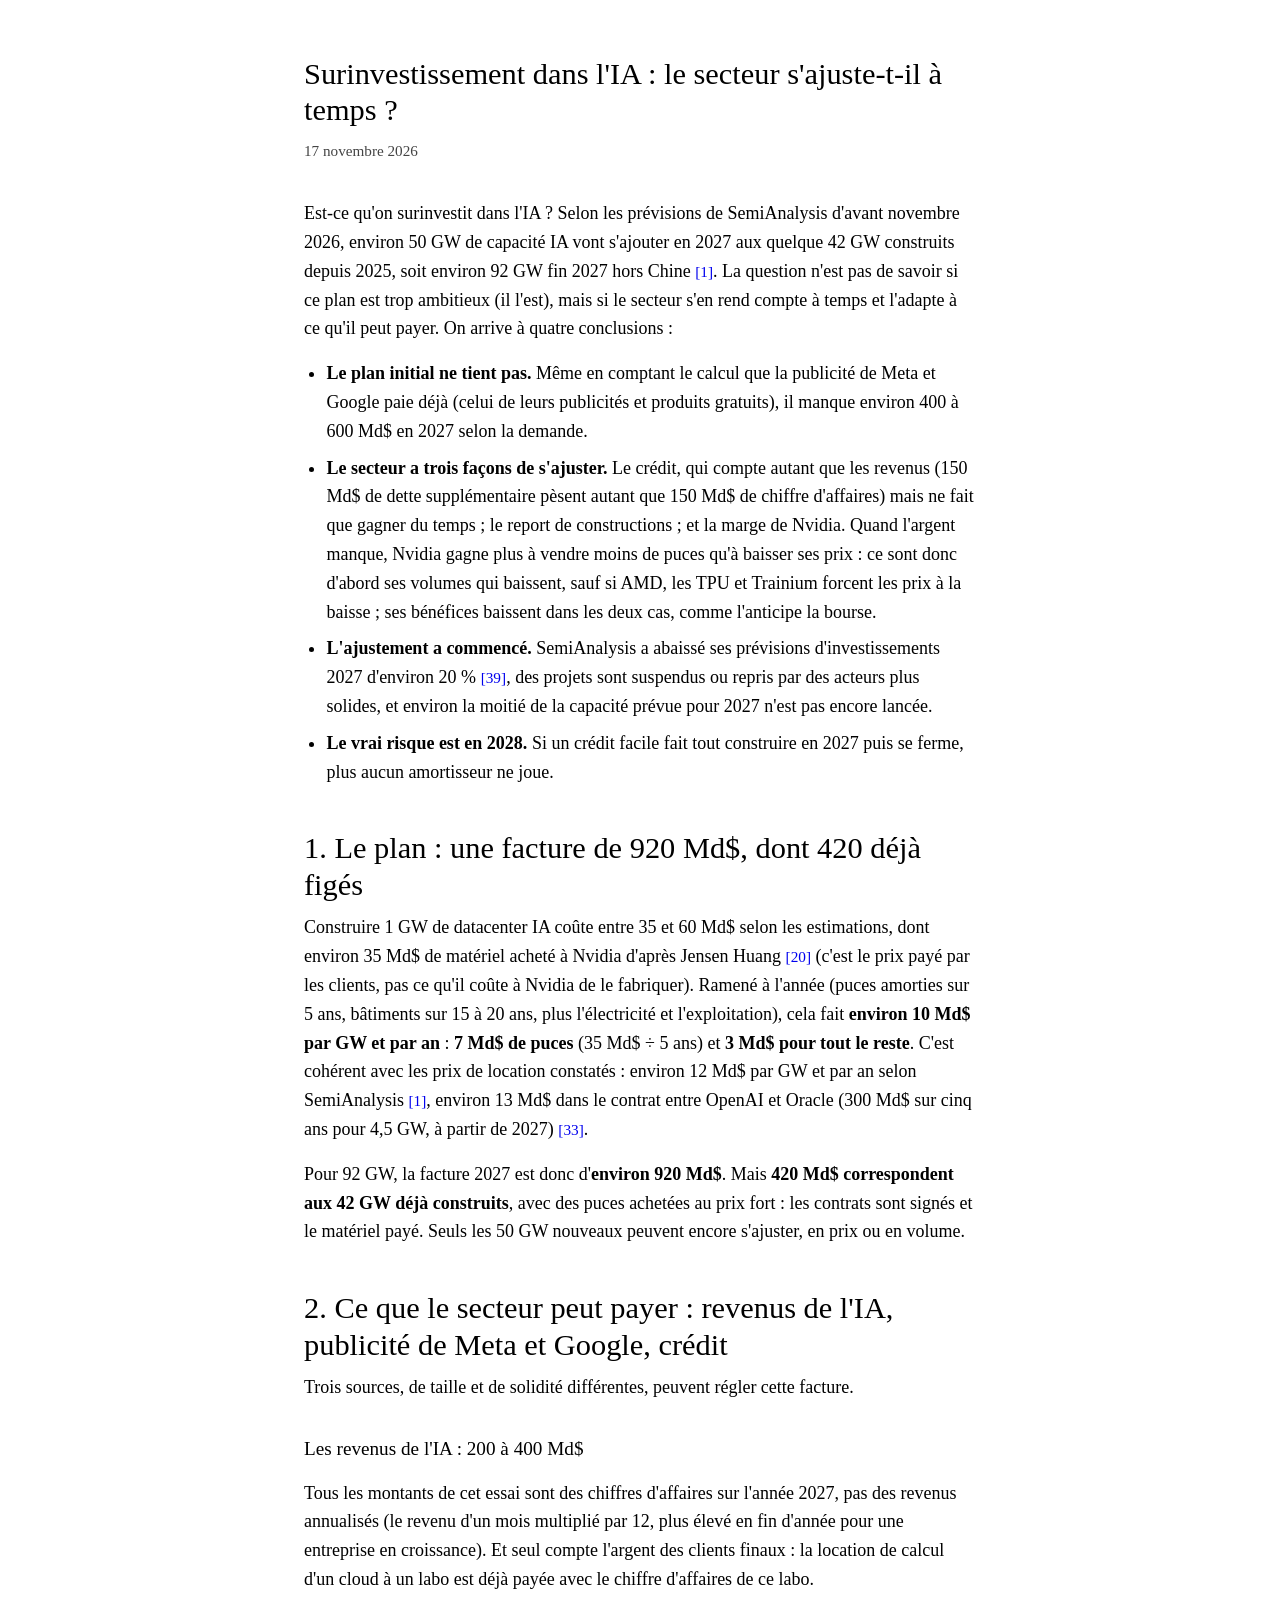
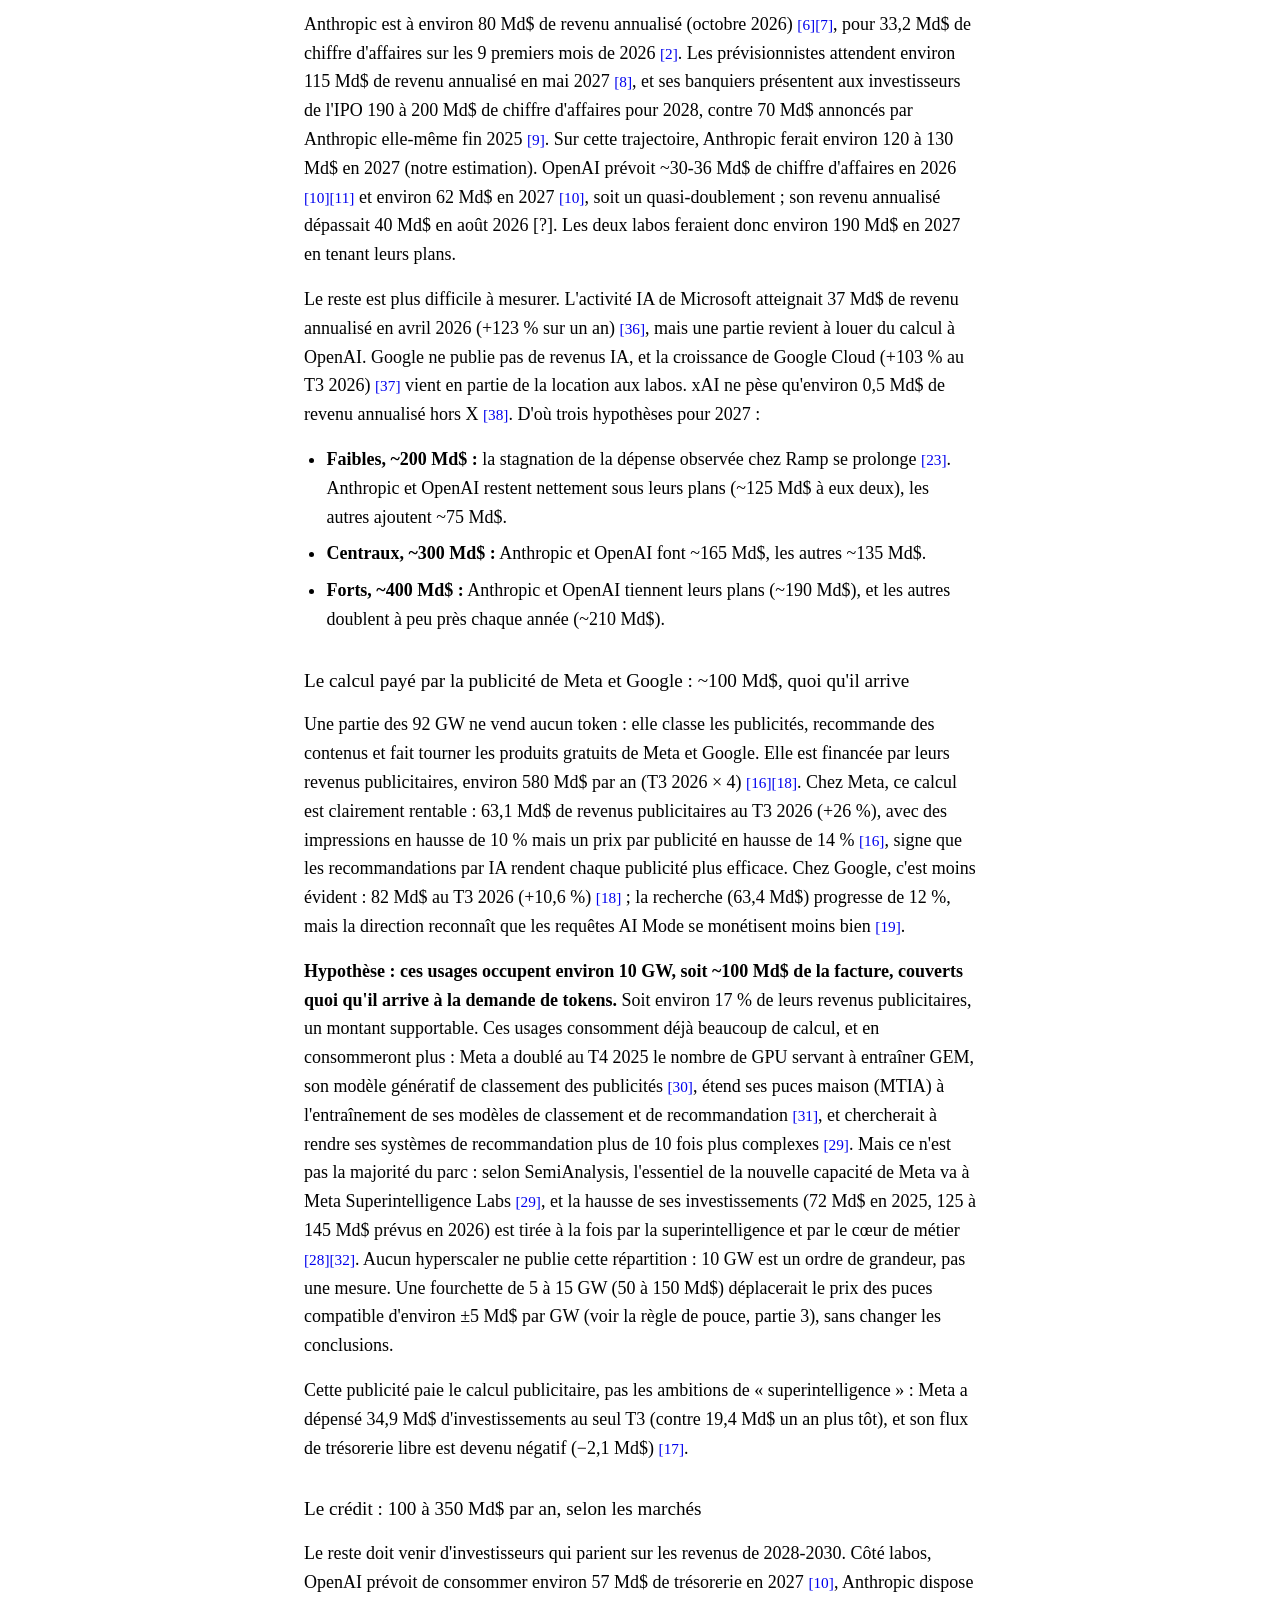
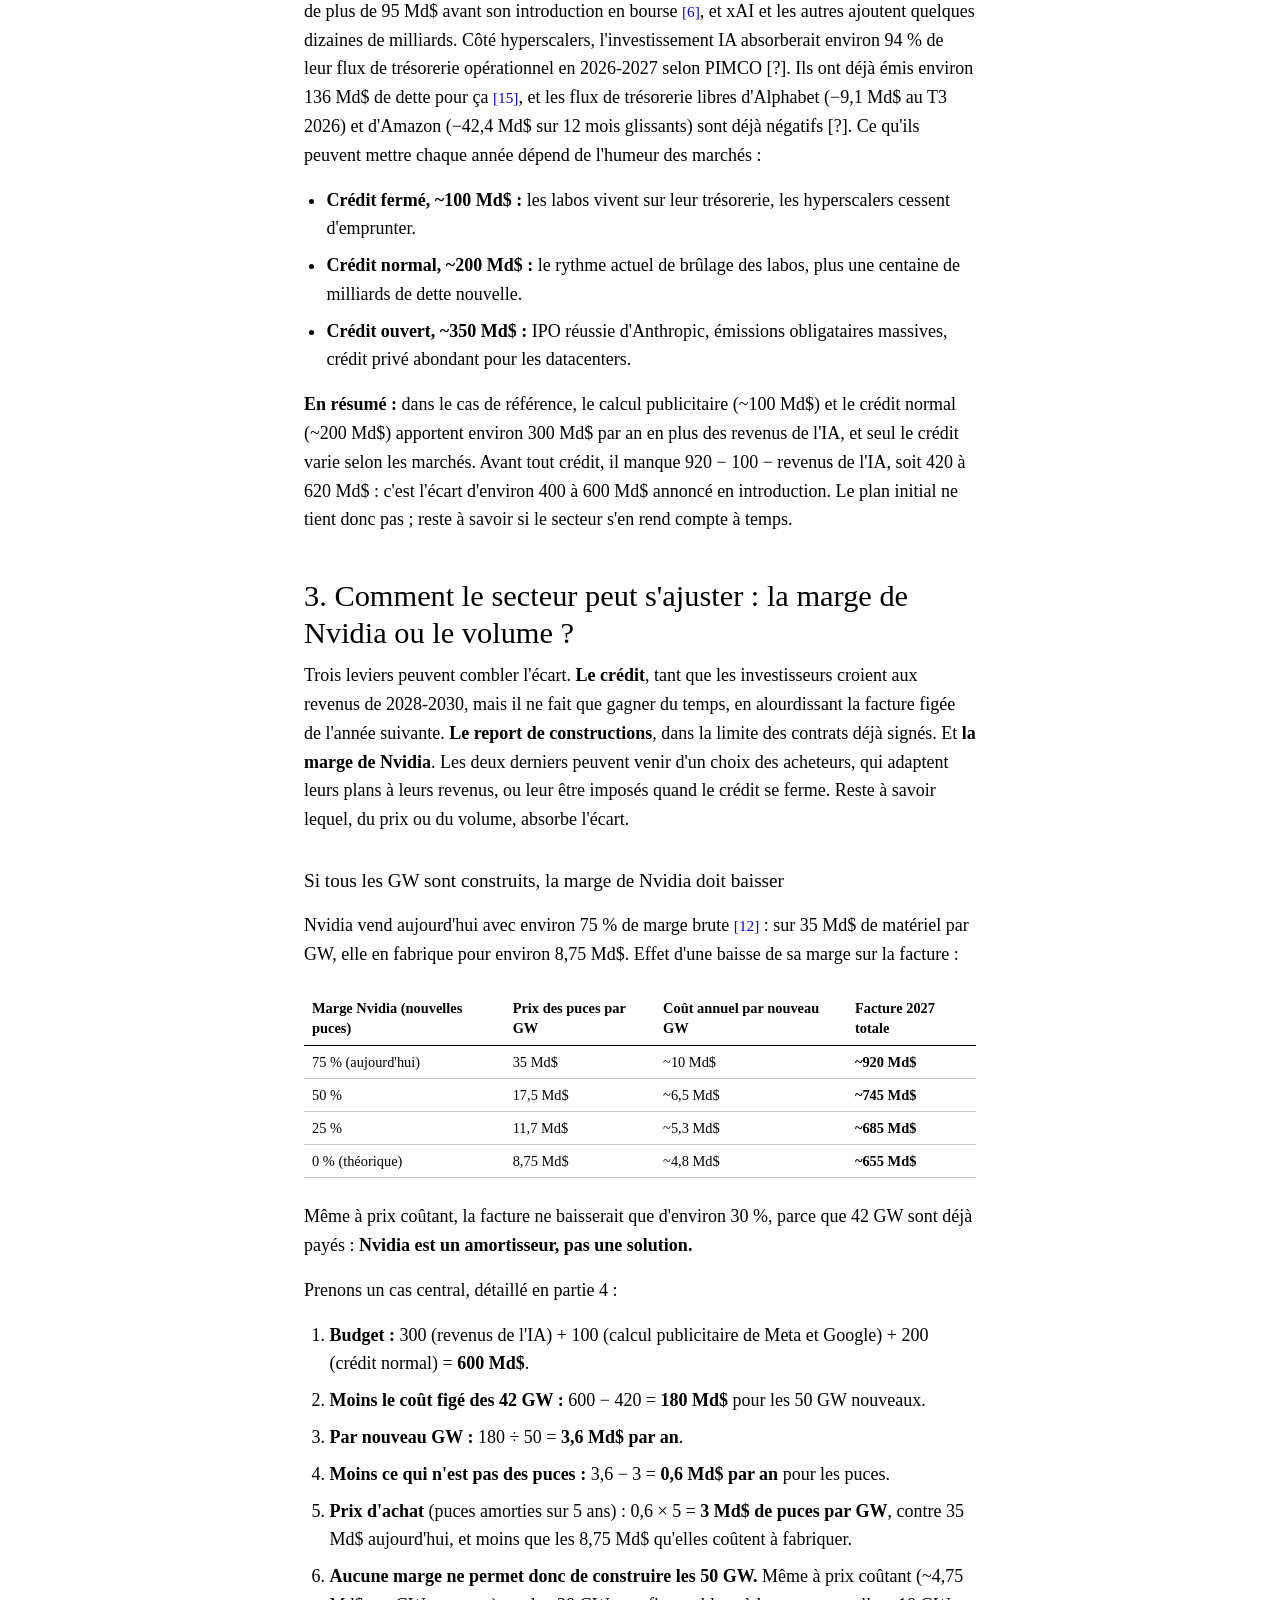
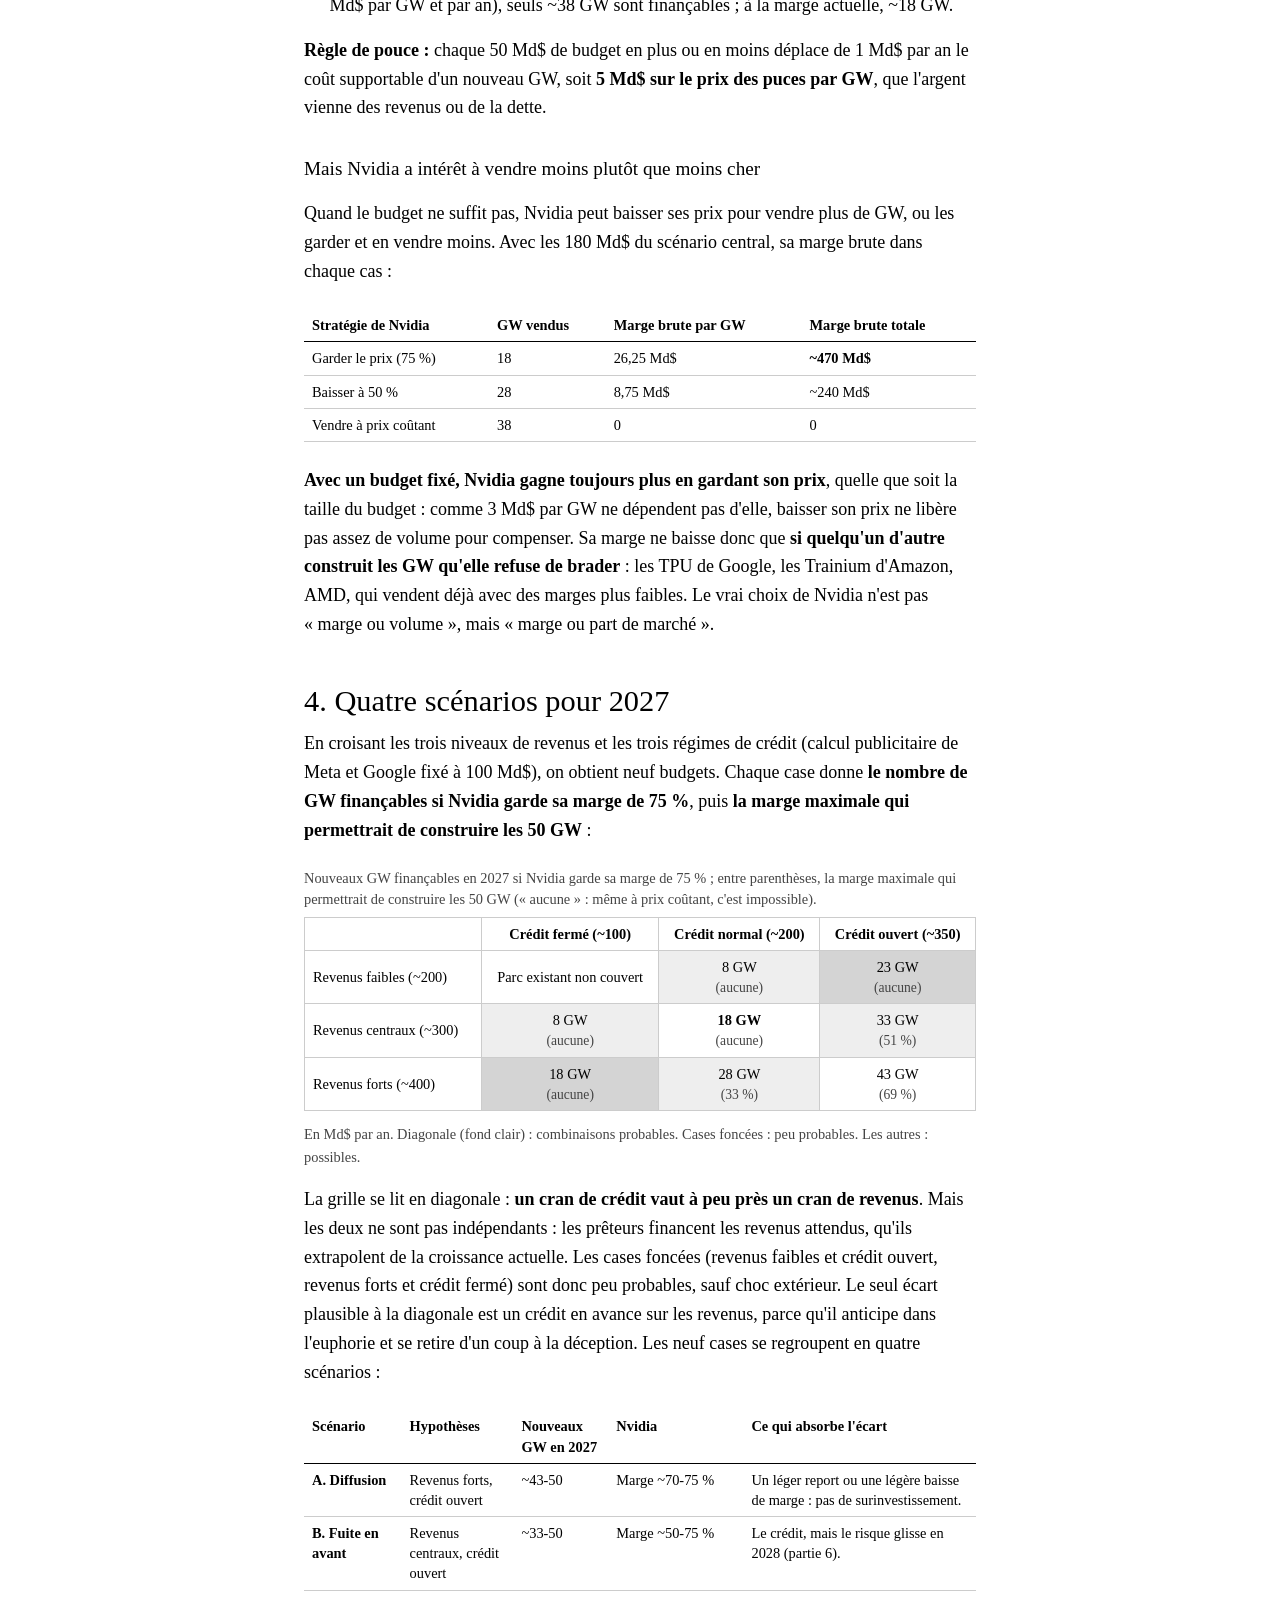
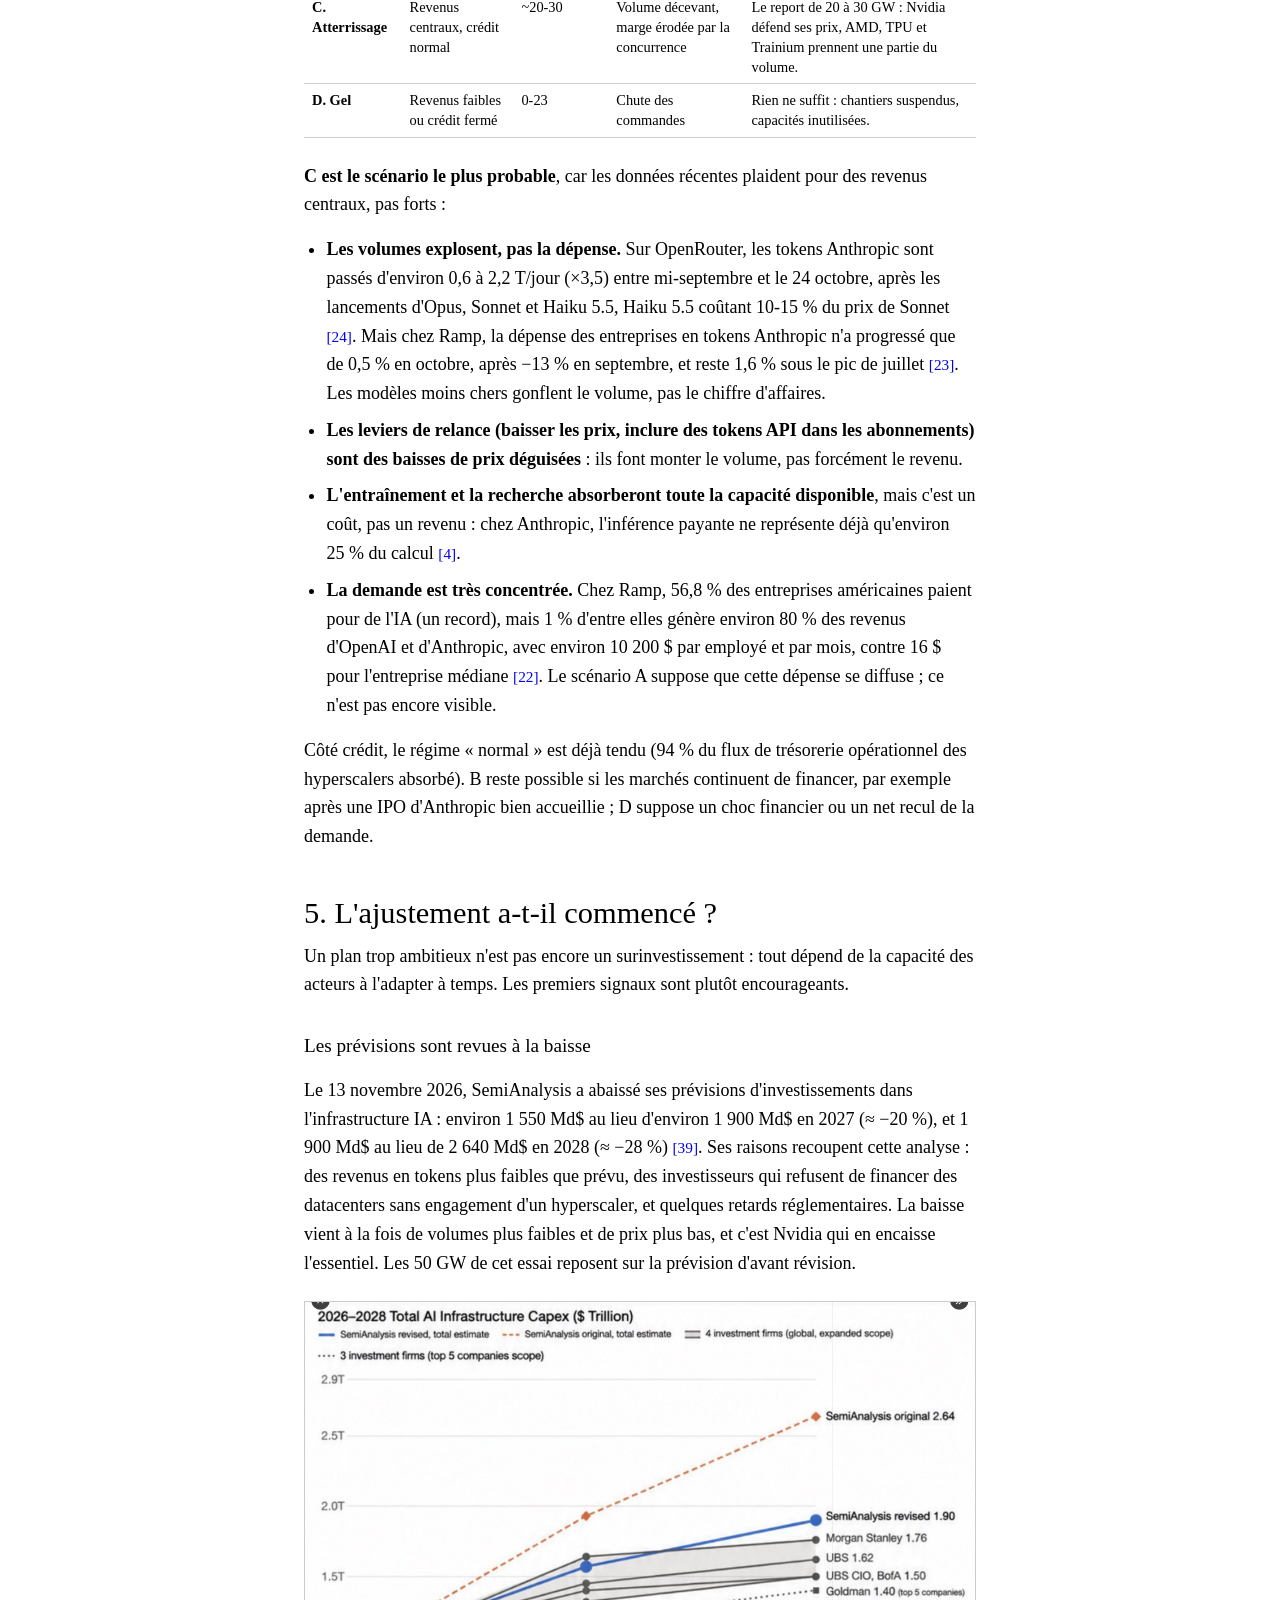
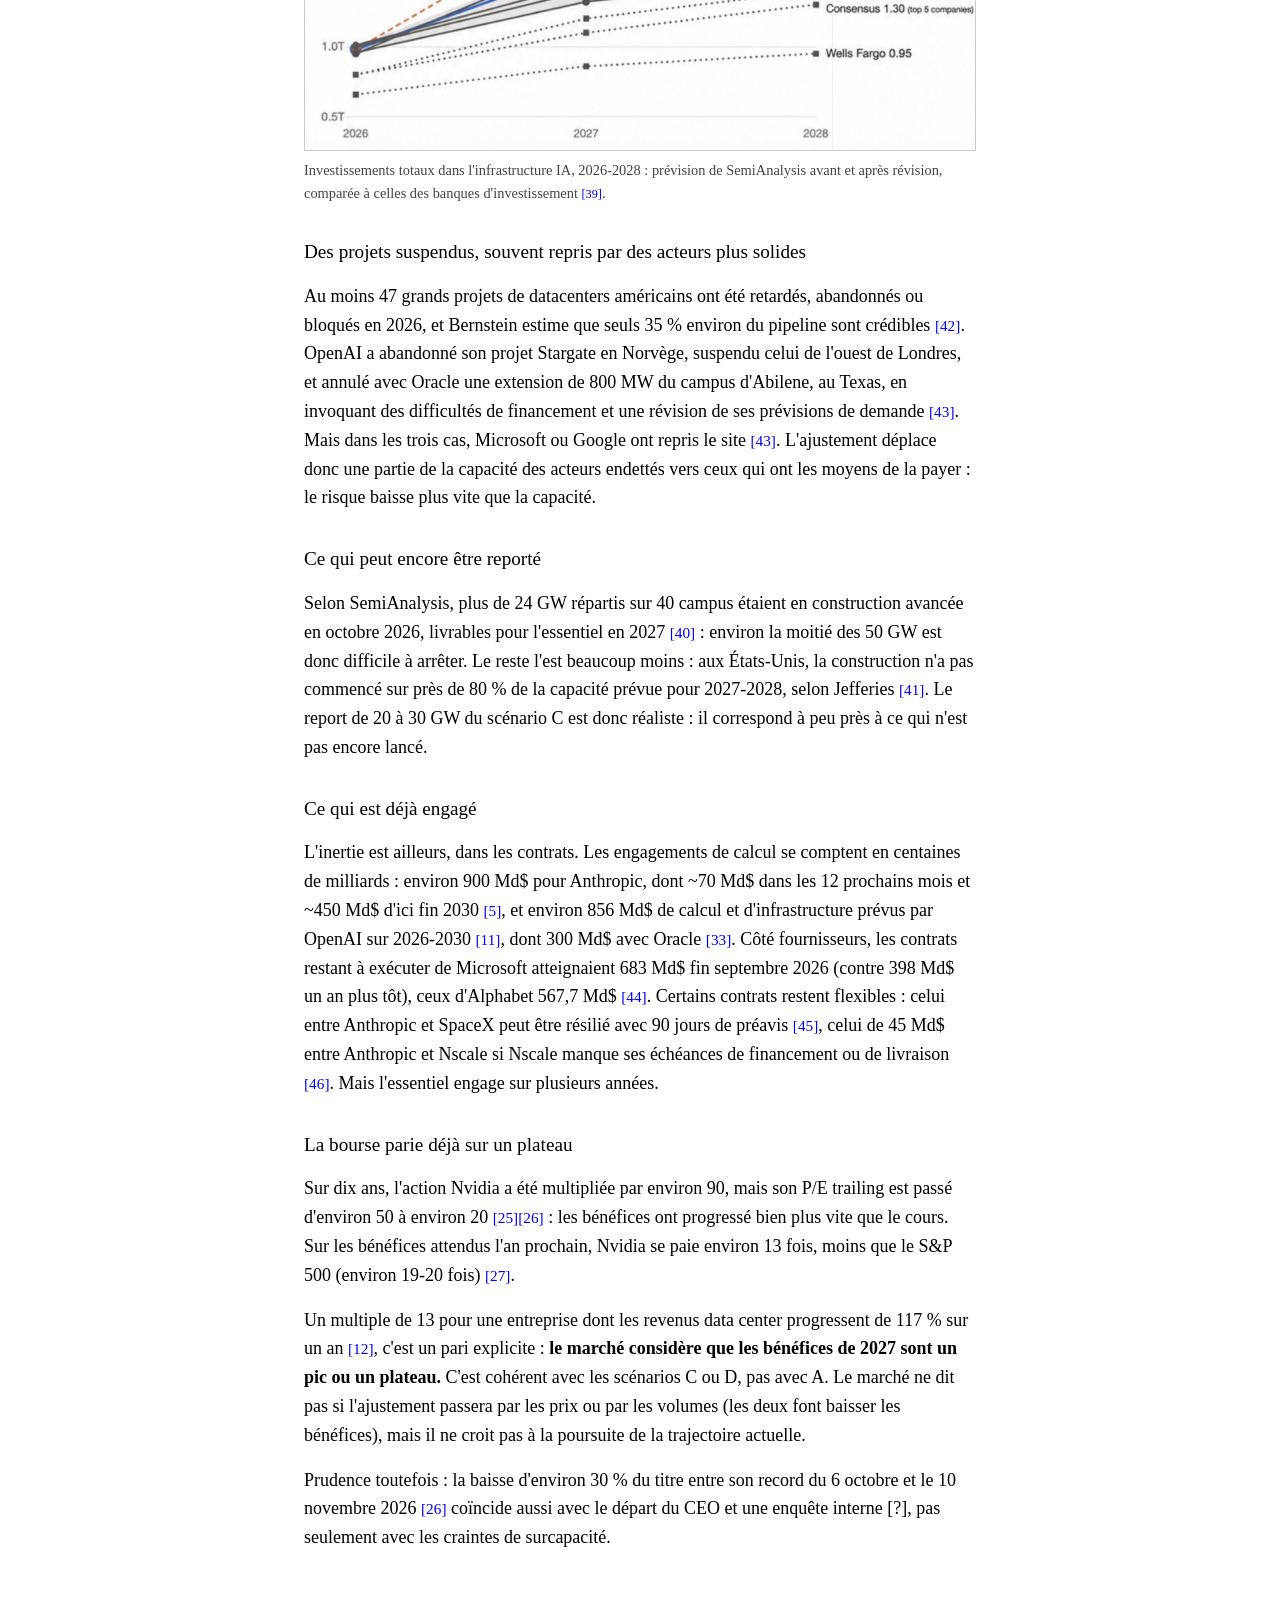
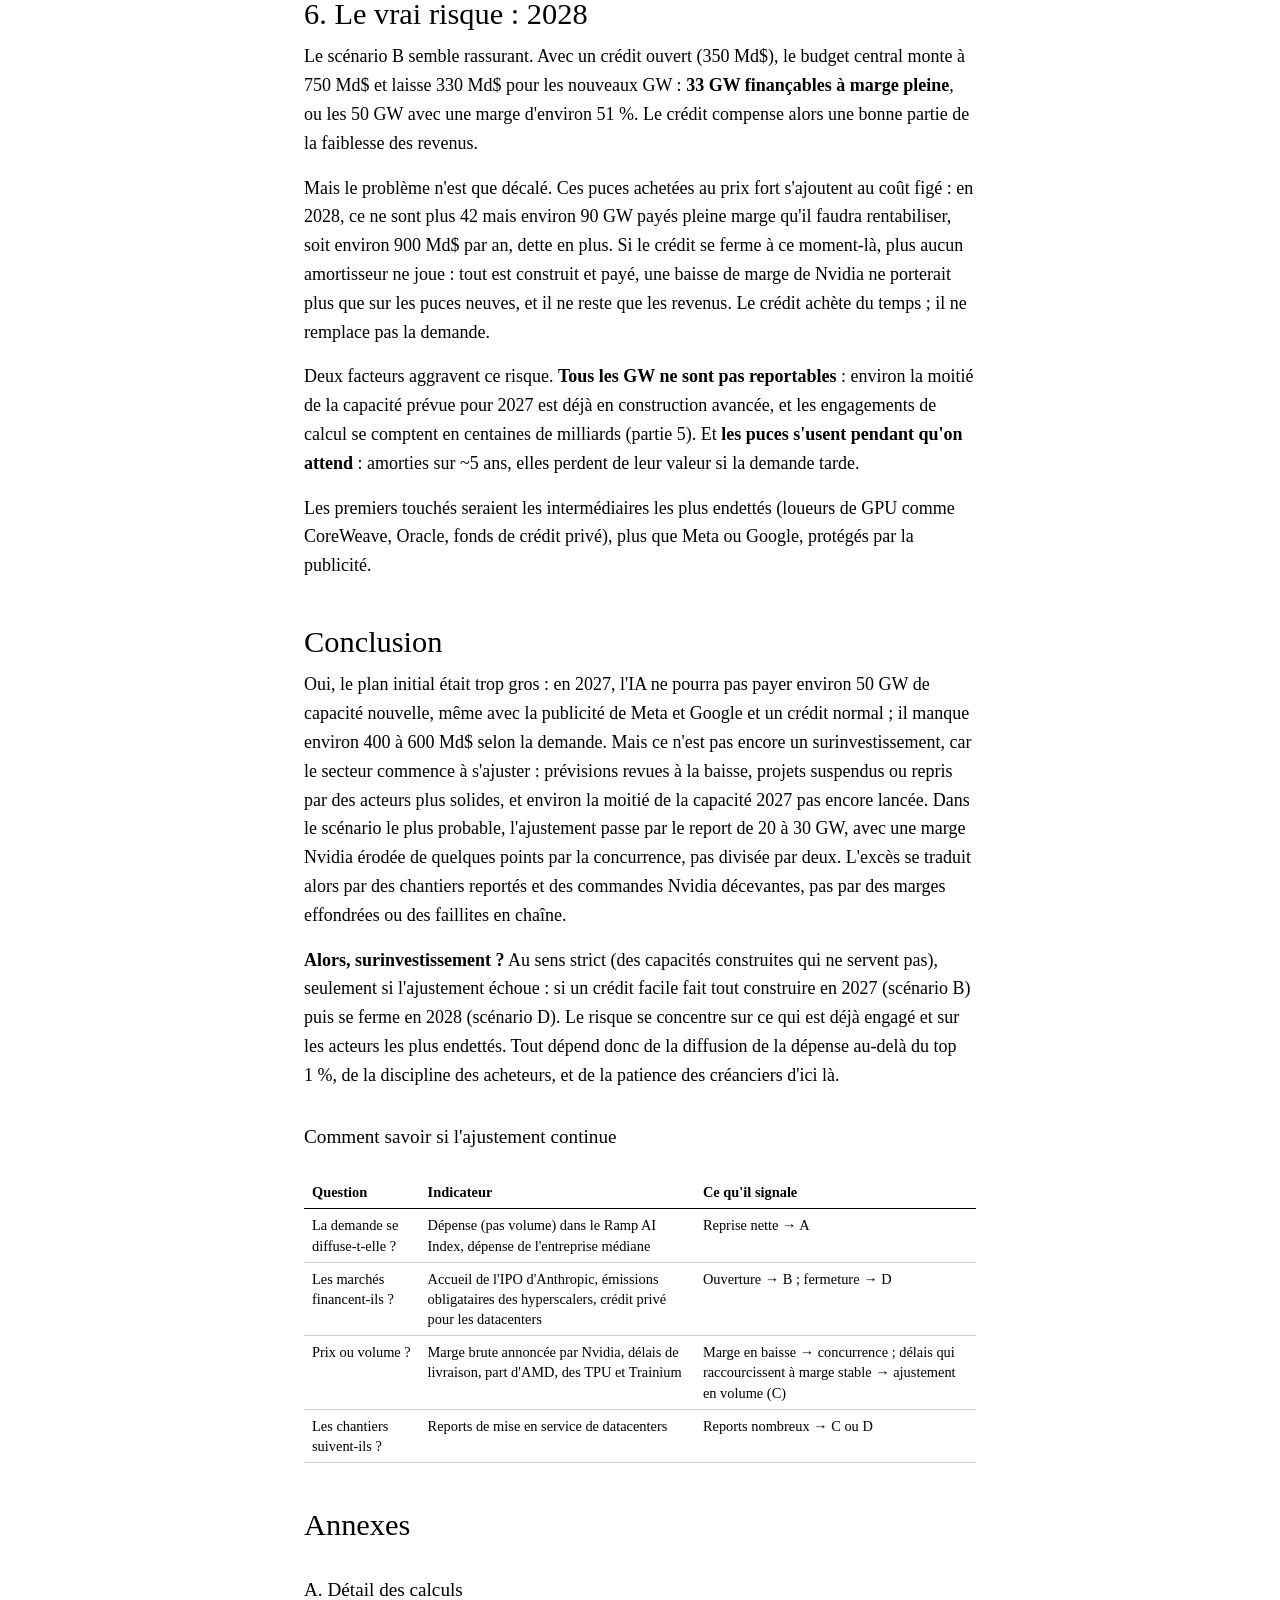
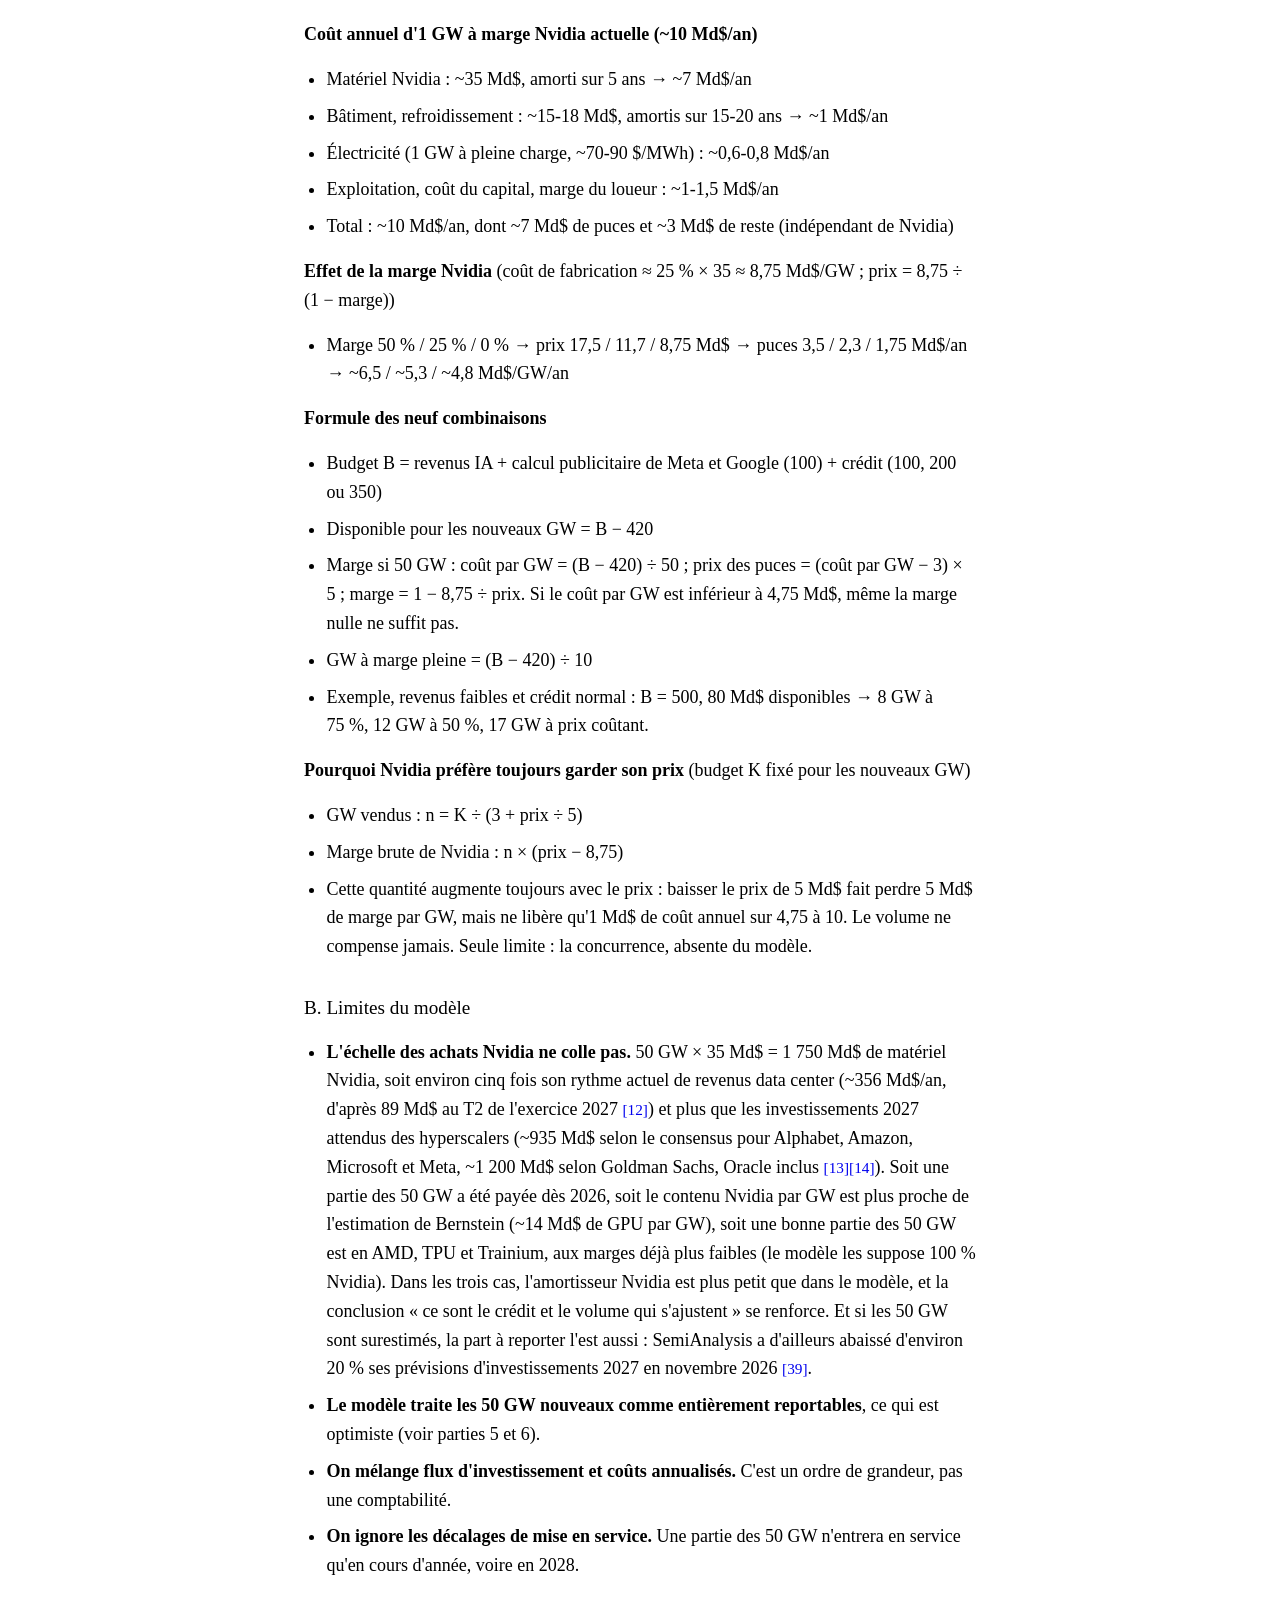
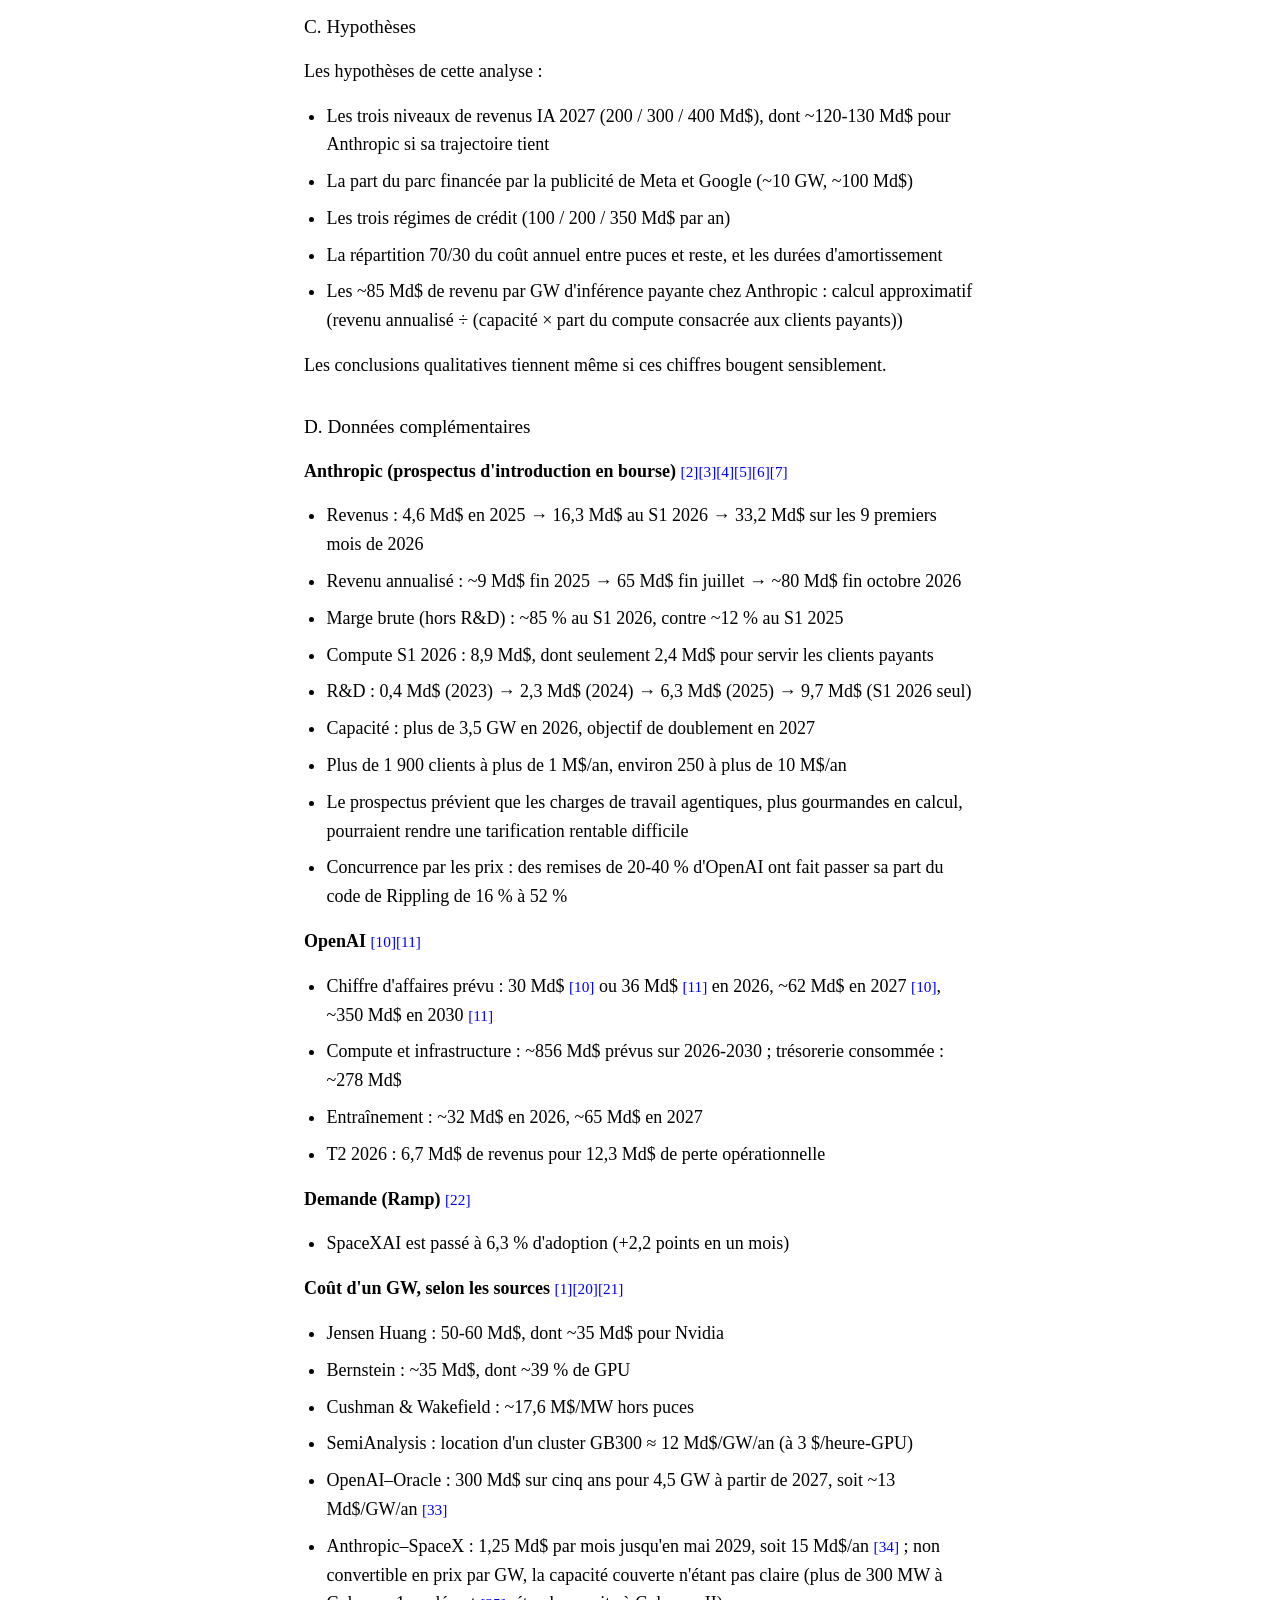
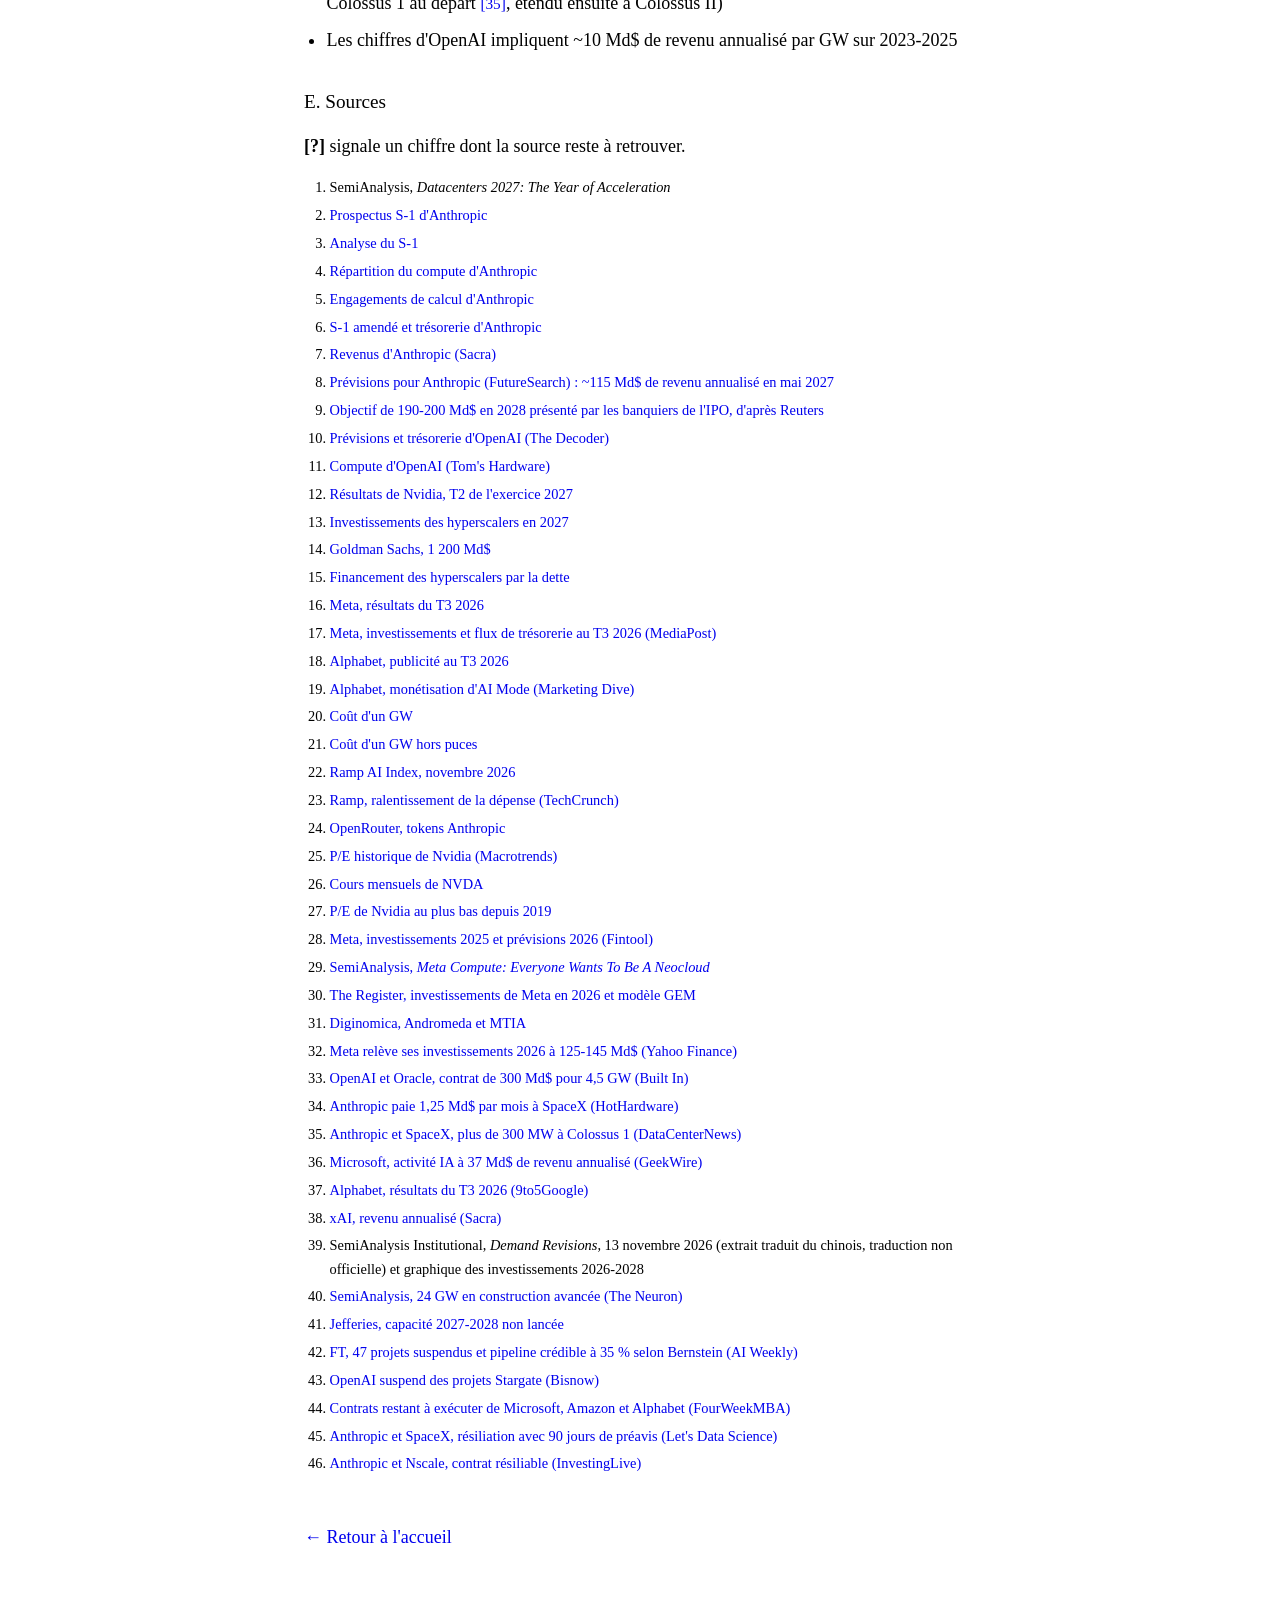
==== posts/surinvestissement-ia.html @ 9a3549fb "Add post: Surinvestissement dans l'IA Co-Authored-By: Claude Opus 5.5 <noreply@anthropic.com> Claude" ====
<!doctype html>
<html lang="fr">
  <head>
    <meta charset="utf-8" />
    <meta name="viewport" content="width=device-width, initial-scale=1" />
    <title>Surinvestissement dans l&#x27;IA : le secteur s&#x27;ajuste-t-il à temps ?</title>
    <link rel="stylesheet" href="surinvestissement-ia.css" />
  </head>
  <body>
    <main>
      <article>
        <header>
          <h1>Surinvestissement dans l&#x27;IA : le secteur s&#x27;ajuste-t-il à temps ?</h1>
          <p class="meta">17 novembre 2026</p>
        </header>
<p>Est-ce qu'on surinvestit dans l'IA ? Selon les prévisions de SemiAnalysis d'avant novembre 2026, environ 50 GW de capacité IA vont s'ajouter en 2027 aux quelque 42 GW construits depuis 2025, soit environ 92 GW fin 2027 hors Chine <a class="ref" href="#ref-1">[1]</a>. La question n'est pas de savoir si ce plan est trop ambitieux (il l'est), mais si le secteur s'en rend compte à temps et l'adapte à ce qu'il peut payer. On arrive à quatre conclusions :</p>
<ul>
<li><strong>Le plan initial ne tient pas.</strong> Même en comptant le calcul que la publicité de Meta et Google paie déjà (celui de leurs publicités et produits gratuits), il manque environ 400 à 600 Md$ en 2027 selon la demande.</li>
<li><strong>Le secteur a trois façons de s'ajuster.</strong> Le crédit, qui compte autant que les revenus (150 Md$ de dette supplémentaire pèsent autant que 150 Md$ de chiffre d'affaires) mais ne fait que gagner du temps ; le report de constructions ; et la marge de Nvidia. Quand l'argent manque, Nvidia gagne plus à vendre moins de puces qu'à baisser ses prix : ce sont donc d'abord ses volumes qui baissent, sauf si AMD, les TPU et Trainium forcent les prix à la baisse ; ses bénéfices baissent dans les deux cas, comme l'anticipe la bourse.</li>
<li><strong>L'ajustement a commencé.</strong> SemiAnalysis a abaissé ses prévisions d'investissements 2027 d'environ 20 % <a class="ref" href="#ref-39">[39]</a>, des projets sont suspendus ou repris par des acteurs plus solides, et environ la moitié de la capacité prévue pour 2027 n'est pas encore lancée.</li>
<li><strong>Le vrai risque est en 2028.</strong> Si un crédit facile fait tout construire en 2027 puis se ferme, plus aucun amortisseur ne joue.</li>
</ul>
<h1>1. Le plan : une facture de 920 Md$, dont 420 déjà figés</h1>
<p>Construire 1 GW de datacenter IA coûte entre 35 et 60 Md$ selon les estimations, dont environ 35 Md$ de matériel acheté à Nvidia d'après Jensen Huang <a class="ref" href="#ref-20">[20]</a> (c'est le prix payé par les clients, pas ce qu'il coûte à Nvidia de le fabriquer). Ramené à l'année (puces amorties sur 5 ans, bâtiments sur 15 à 20 ans, plus l'électricité et l'exploitation), cela fait <strong>environ 10 Md$ par GW et par an</strong> : <strong>7 Md$ de puces</strong> (35 Md$ ÷ 5 ans) et <strong>3 Md$ pour tout le reste</strong>. C'est cohérent avec les prix de location constatés : environ 12 Md$ par GW et par an selon SemiAnalysis <a class="ref" href="#ref-1">[1]</a>, environ 13 Md$ dans le contrat entre OpenAI et Oracle (300 Md$ sur cinq ans pour 4,5 GW, à partir de 2027) <a class="ref" href="#ref-33">[33]</a>.</p>
<p>Pour 92 GW, la facture 2027 est donc d'<strong>environ 920 Md$</strong>. Mais <strong>420 Md$ correspondent aux 42 GW déjà construits</strong>, avec des puces achetées au prix fort : les contrats sont signés et le matériel payé. Seuls les 50 GW nouveaux peuvent encore s'ajuster, en prix ou en volume.</p>
<h1>2. Ce que le secteur peut payer : revenus de l'IA, publicité de Meta et Google, crédit</h1>
<p>Trois sources, de taille et de solidité différentes, peuvent régler cette facture.</p>
<h2>Les revenus de l'IA : 200 à 400 Md$</h2>
<p>Tous les montants de cet essai sont des chiffres d'affaires sur l'année 2027, pas des revenus annualisés (le revenu d'un mois multiplié par 12, plus élevé en fin d'année pour une entreprise en croissance). Et seul compte l'argent des clients finaux : la location de calcul d'un cloud à un labo est déjà payée avec le chiffre d'affaires de ce labo.</p>
<p>Anthropic est à environ 80 Md$ de revenu annualisé (octobre 2026) <a class="ref" href="#ref-6">[6]</a><a class="ref" href="#ref-7">[7]</a>, pour 33,2 Md$ de chiffre d'affaires sur les 9 premiers mois de 2026 <a class="ref" href="#ref-2">[2]</a>. Les prévisionnistes attendent environ 115 Md$ de revenu annualisé en mai 2027 <a class="ref" href="#ref-8">[8]</a>, et ses banquiers présentent aux investisseurs de l'IPO 190 à 200 Md$ de chiffre d'affaires pour 2028, contre 70 Md$ annoncés par Anthropic elle-même fin 2025 <a class="ref" href="#ref-9">[9]</a>. Sur cette trajectoire, Anthropic ferait environ 120 à 130 Md$ en 2027 (notre estimation). OpenAI prévoit ~30-36 Md$ de chiffre d'affaires en 2026 <a class="ref" href="#ref-10">[10]</a><a class="ref" href="#ref-11">[11]</a> et environ 62 Md$ en 2027 <a class="ref" href="#ref-10">[10]</a>, soit un quasi-doublement ; son revenu annualisé dépassait 40 Md$ en août 2026 [?]. Les deux labos feraient donc environ 190 Md$ en 2027 en tenant leurs plans.</p>
<p>Le reste est plus difficile à mesurer. L'activité IA de Microsoft atteignait 37 Md$ de revenu annualisé en avril 2026 (+123 % sur un an) <a class="ref" href="#ref-36">[36]</a>, mais une partie revient à louer du calcul à OpenAI. Google ne publie pas de revenus IA, et la croissance de Google Cloud (+103 % au T3 2026) <a class="ref" href="#ref-37">[37]</a> vient en partie de la location aux labos. xAI ne pèse qu'environ 0,5 Md$ de revenu annualisé hors X <a class="ref" href="#ref-38">[38]</a>. D'où trois hypothèses pour 2027 :</p>
<ul>
<li><strong>Faibles, ~200 Md$ :</strong> la stagnation de la dépense observée chez Ramp se prolonge <a class="ref" href="#ref-23">[23]</a>. Anthropic et OpenAI restent nettement sous leurs plans (~125 Md$ à eux deux), les autres ajoutent ~75 Md$.</li>
<li><strong>Centraux, ~300 Md$ :</strong> Anthropic et OpenAI font ~165 Md$, les autres ~135 Md$.</li>
<li><strong>Forts, ~400 Md$ :</strong> Anthropic et OpenAI tiennent leurs plans (~190 Md$), et les autres doublent à peu près chaque année (~210 Md$).</li>
</ul>
<h2>Le calcul payé par la publicité de Meta et Google : ~100 Md$, quoi qu'il arrive</h2>
<p>Une partie des 92 GW ne vend aucun token : elle classe les publicités, recommande des contenus et fait tourner les produits gratuits de Meta et Google. Elle est financée par leurs revenus publicitaires, environ 580 Md$ par an (T3 2026 × 4) <a class="ref" href="#ref-16">[16]</a><a class="ref" href="#ref-18">[18]</a>. Chez Meta, ce calcul est clairement rentable : 63,1 Md$ de revenus publicitaires au T3 2026 (+26 %), avec des impressions en hausse de 10 % mais un prix par publicité en hausse de 14 % <a class="ref" href="#ref-16">[16]</a>, signe que les recommandations par IA rendent chaque publicité plus efficace. Chez Google, c'est moins évident : 82 Md$ au T3 2026 (+10,6 %) <a class="ref" href="#ref-18">[18]</a> ; la recherche (63,4 Md$) progresse de 12 %, mais la direction reconnaît que les requêtes AI Mode se monétisent moins bien <a class="ref" href="#ref-19">[19]</a>.</p>
<p><strong>Hypothèse : ces usages occupent environ 10 GW, soit ~100 Md$ de la facture, couverts quoi qu'il arrive à la demande de tokens.</strong> Soit environ 17 % de leurs revenus publicitaires, un montant supportable. Ces usages consomment déjà beaucoup de calcul, et en consommeront plus : Meta a doublé au T4 2025 le nombre de GPU servant à entraîner GEM, son modèle génératif de classement des publicités <a class="ref" href="#ref-30">[30]</a>, étend ses puces maison (MTIA) à l'entraînement de ses modèles de classement et de recommandation <a class="ref" href="#ref-31">[31]</a>, et chercherait à rendre ses systèmes de recommandation plus de 10 fois plus complexes <a class="ref" href="#ref-29">[29]</a>. Mais ce n'est pas la majorité du parc : selon SemiAnalysis, l'essentiel de la nouvelle capacité de Meta va à Meta Superintelligence Labs <a class="ref" href="#ref-29">[29]</a>, et la hausse de ses investissements (72 Md$ en 2025, 125 à 145 Md$ prévus en 2026) est tirée à la fois par la superintelligence et par le cœur de métier <a class="ref" href="#ref-28">[28]</a><a class="ref" href="#ref-32">[32]</a>. Aucun hyperscaler ne publie cette répartition : 10 GW est un ordre de grandeur, pas une mesure. Une fourchette de 5 à 15 GW (50 à 150 Md$) déplacerait le prix des puces compatible d'environ ±5 Md$ par GW (voir la règle de pouce, partie 3), sans changer les conclusions.</p>
<p>Cette publicité paie le calcul publicitaire, pas les ambitions de « superintelligence » : Meta a dépensé 34,9 Md$ d'investissements au seul T3 (contre 19,4 Md$ un an plus tôt), et son flux de trésorerie libre est devenu négatif (−2,1 Md$) <a class="ref" href="#ref-17">[17]</a>.</p>
<h2>Le crédit : 100 à 350 Md$ par an, selon les marchés</h2>
<p>Le reste doit venir d'investisseurs qui parient sur les revenus de 2028-2030. Côté labos, OpenAI prévoit de consommer environ 57 Md$ de trésorerie en 2027 <a class="ref" href="#ref-10">[10]</a>, Anthropic dispose de plus de 95 Md$ avant son introduction en bourse <a class="ref" href="#ref-6">[6]</a>, et xAI et les autres ajoutent quelques dizaines de milliards. Côté hyperscalers, l'investissement IA absorberait environ 94 % de leur flux de trésorerie opérationnel en 2026-2027 selon PIMCO [?]. Ils ont déjà émis environ 136 Md$ de dette pour ça <a class="ref" href="#ref-15">[15]</a>, et les flux de trésorerie libres d'Alphabet (−9,1 Md$ au T3 2026) et d'Amazon (−42,4 Md$ sur 12 mois glissants) sont déjà négatifs [?]. Ce qu'ils peuvent mettre chaque année dépend de l'humeur des marchés :</p>
<ul>
<li><strong>Crédit fermé, ~100 Md$ :</strong> les labos vivent sur leur trésorerie, les hyperscalers cessent d'emprunter.</li>
<li><strong>Crédit normal, ~200 Md$ :</strong> le rythme actuel de brûlage des labos, plus une centaine de milliards de dette nouvelle.</li>
<li><strong>Crédit ouvert, ~350 Md$ :</strong> IPO réussie d'Anthropic, émissions obligataires massives, crédit privé abondant pour les datacenters.</li>
</ul>
<p><strong>En résumé :</strong> dans le cas de référence, le calcul publicitaire (~100 Md$) et le crédit normal (~200 Md$) apportent environ 300 Md$ par an en plus des revenus de l'IA, et seul le crédit varie selon les marchés. Avant tout crédit, il manque 920 − 100 − revenus de l'IA, soit 420 à 620 Md$ : c'est l'écart d'environ 400 à 600 Md$ annoncé en introduction. Le plan initial ne tient donc pas ; reste à savoir si le secteur s'en rend compte à temps.</p>
<h1>3. Comment le secteur peut s'ajuster : la marge de Nvidia ou le volume ?</h1>
<p>Trois leviers peuvent combler l'écart. <strong>Le crédit</strong>, tant que les investisseurs croient aux revenus de 2028-2030, mais il ne fait que gagner du temps, en alourdissant la facture figée de l'année suivante. <strong>Le report de constructions</strong>, dans la limite des contrats déjà signés. Et <strong>la marge de Nvidia</strong>. Les deux derniers peuvent venir d'un choix des acheteurs, qui adaptent leurs plans à leurs revenus, ou leur être imposés quand le crédit se ferme. Reste à savoir lequel, du prix ou du volume, absorbe l'écart.</p>
<h2>Si tous les GW sont construits, la marge de Nvidia doit baisser</h2>
<p>Nvidia vend aujourd'hui avec environ 75 % de marge brute <a class="ref" href="#ref-12">[12]</a> : sur 35 Md$ de matériel par GW, elle en fabrique pour environ 8,75 Md$. Effet d'une baisse de sa marge sur la facture :</p>
<div class="table-wrap"><table>
<thead>
<tr>
<th>Marge Nvidia (nouvelles puces)</th>
<th>Prix des puces par GW</th>
<th>Coût annuel par nouveau GW</th>
<th>Facture 2027 totale</th>
</tr>
</thead>
<tbody>
<tr>
<td>75 % (aujourd'hui)</td>
<td>35 Md$</td>
<td>~10 Md$</td>
<td><strong>~920 Md$</strong></td>
</tr>
<tr>
<td>50 %</td>
<td>17,5 Md$</td>
<td>~6,5 Md$</td>
<td><strong>~745 Md$</strong></td>
</tr>
<tr>
<td>25 %</td>
<td>11,7 Md$</td>
<td>~5,3 Md$</td>
<td><strong>~685 Md$</strong></td>
</tr>
<tr>
<td>0 % (théorique)</td>
<td>8,75 Md$</td>
<td>~4,8 Md$</td>
<td><strong>~655 Md$</strong></td>
</tr>
</tbody>
</table></div>
<p>Même à prix coûtant, la facture ne baisserait que d'environ 30 %, parce que 42 GW sont déjà payés : <strong>Nvidia est un amortisseur, pas une solution.</strong></p>
<p>Prenons un cas central, détaillé en partie 4 :</p>
<ol>
<li><strong>Budget :</strong> 300 (revenus de l'IA) + 100 (calcul publicitaire de Meta et Google) + 200 (crédit normal) = <strong>600 Md$</strong>.</li>
<li><strong>Moins le coût figé des 42 GW :</strong> 600 − 420 = <strong>180 Md$</strong> pour les 50 GW nouveaux.</li>
<li><strong>Par nouveau GW :</strong> 180 ÷ 50 = <strong>3,6 Md$ par an</strong>.</li>
<li><strong>Moins ce qui n'est pas des puces :</strong> 3,6 − 3 = <strong>0,6 Md$ par an</strong> pour les puces.</li>
<li><strong>Prix d'achat</strong> (puces amorties sur 5 ans) : 0,6 × 5 = <strong>3 Md$ de puces par GW</strong>, contre 35 Md$ aujourd'hui, et moins que les 8,75 Md$ qu'elles coûtent à fabriquer.</li>
<li><strong>Aucune marge ne permet donc de construire les 50 GW.</strong> Même à prix coûtant (~4,75 Md$ par GW et par an), seuls ~38 GW sont finançables ; à la marge actuelle, ~18 GW.</li>
</ol>
<p><strong>Règle de pouce :</strong> chaque 50 Md$ de budget en plus ou en moins déplace de 1 Md$ par an le coût supportable d'un nouveau GW, soit <strong>5 Md$ sur le prix des puces par GW</strong>, que l'argent vienne des revenus ou de la dette.</p>
<h2>Mais Nvidia a intérêt à vendre moins plutôt que moins cher</h2>
<p>Quand le budget ne suffit pas, Nvidia peut baisser ses prix pour vendre plus de GW, ou les garder et en vendre moins. Avec les 180 Md$ du scénario central, sa marge brute dans chaque cas :</p>
<div class="table-wrap"><table>
<thead>
<tr>
<th>Stratégie de Nvidia</th>
<th>GW vendus</th>
<th>Marge brute par GW</th>
<th>Marge brute totale</th>
</tr>
</thead>
<tbody>
<tr>
<td>Garder le prix (75 %)</td>
<td>18</td>
<td>26,25 Md$</td>
<td><strong>~470 Md$</strong></td>
</tr>
<tr>
<td>Baisser à 50 %</td>
<td>28</td>
<td>8,75 Md$</td>
<td>~240 Md$</td>
</tr>
<tr>
<td>Vendre à prix coûtant</td>
<td>38</td>
<td>0</td>
<td>0</td>
</tr>
</tbody>
</table></div>
<p><strong>Avec un budget fixé, Nvidia gagne toujours plus en gardant son prix</strong>, quelle que soit la taille du budget : comme 3 Md$ par GW ne dépendent pas d'elle, baisser son prix ne libère pas assez de volume pour compenser. Sa marge ne baisse donc que <strong>si quelqu'un d'autre construit les GW qu'elle refuse de brader</strong> : les TPU de Google, les Trainium d'Amazon, AMD, qui vendent déjà avec des marges plus faibles. Le vrai choix de Nvidia n'est pas « marge ou volume », mais « marge ou part de marché ».</p>
<h1>4. Quatre scénarios pour 2027</h1>
<p>En croisant les trois niveaux de revenus et les trois régimes de crédit (calcul publicitaire de Meta et Google fixé à 100 Md$), on obtient neuf budgets. Chaque case donne <strong>le nombre de GW finançables si Nvidia garde sa marge de 75 %</strong>, puis <strong>la marge maximale qui permettrait de construire les 50 GW</strong> :</p>
<div class="table-wrap"><table class="grid">
<caption>Nouveaux GW finançables en 2027 si Nvidia garde sa marge de 75 % ; entre parenthèses, la marge maximale qui permettrait de construire les 50 GW (« aucune » : même à prix coûtant, c'est impossible).</caption>
<thead><tr><th></th><th>Crédit fermé (~100)</th><th>Crédit normal (~200)</th><th>Crédit ouvert (~350)</th></tr></thead>
<tbody>
<tr><th>Revenus faibles (~200)</th><td class="p">Parc existant non couvert</td><td class="m">8 GW<br><span>(aucune)</span></td><td class="i">23 GW<br><span>(aucune)</span></td></tr>
<tr><th>Revenus centraux (~300)</th><td class="m">8 GW<br><span>(aucune)</span></td><td class="p"><strong>18 GW</strong><br><span>(aucune)</span></td><td class="m">33 GW<br><span>(51 %)</span></td></tr>
<tr><th>Revenus forts (~400)</th><td class="i">18 GW<br><span>(aucune)</span></td><td class="m">28 GW<br><span>(33 %)</span></td><td class="p">43 GW<br><span>(69 %)</span></td></tr>
</tbody></table></div>
<p class="note">En Md$ par an. Diagonale (fond clair) : combinaisons probables. Cases foncées : peu probables. Les autres : possibles.</p>
<p>La grille se lit en diagonale : <strong>un cran de crédit vaut à peu près un cran de revenus</strong>. Mais les deux ne sont pas indépendants : les prêteurs financent les revenus attendus, qu'ils extrapolent de la croissance actuelle. Les cases foncées (revenus faibles et crédit ouvert, revenus forts et crédit fermé) sont donc peu probables, sauf choc extérieur. Le seul écart plausible à la diagonale est un crédit en avance sur les revenus, parce qu'il anticipe dans l'euphorie et se retire d'un coup à la déception. Les neuf cases se regroupent en quatre scénarios :</p>
<div class="table-wrap"><table>
<thead>
<tr>
<th>Scénario</th>
<th>Hypothèses</th>
<th>Nouveaux GW en 2027</th>
<th>Nvidia</th>
<th>Ce qui absorbe l'écart</th>
</tr>
</thead>
<tbody>
<tr>
<td><strong>A. Diffusion</strong></td>
<td>Revenus forts, crédit ouvert</td>
<td>~43-50</td>
<td>Marge ~70-75 %</td>
<td>Un léger report ou une légère baisse de marge : pas de surinvestissement.</td>
</tr>
<tr>
<td><strong>B. Fuite en avant</strong></td>
<td>Revenus centraux, crédit ouvert</td>
<td>~33-50</td>
<td>Marge ~50-75 %</td>
<td>Le crédit, mais le risque glisse en 2028 (partie 6).</td>
</tr>
<tr>
<td><strong>C. Atterrissage</strong></td>
<td>Revenus centraux, crédit normal</td>
<td>~20-30</td>
<td>Volume décevant, marge érodée par la concurrence</td>
<td>Le report de 20 à 30 GW : Nvidia défend ses prix, AMD, TPU et Trainium prennent une partie du volume.</td>
</tr>
<tr>
<td><strong>D. Gel</strong></td>
<td>Revenus faibles ou crédit fermé</td>
<td>0-23</td>
<td>Chute des commandes</td>
<td>Rien ne suffit : chantiers suspendus, capacités inutilisées.</td>
</tr>
</tbody>
</table></div>
<p><strong>C est le scénario le plus probable</strong>, car les données récentes plaident pour des revenus centraux, pas forts :</p>
<ul>
<li><strong>Les volumes explosent, pas la dépense.</strong> Sur OpenRouter, les tokens Anthropic sont passés d'environ 0,6 à 2,2 T/jour (×3,5) entre mi-septembre et le 24 octobre, après les lancements d'Opus, Sonnet et Haiku 5.5, Haiku 5.5 coûtant 10-15 % du prix de Sonnet <a class="ref" href="#ref-24">[24]</a>. Mais chez Ramp, la dépense des entreprises en tokens Anthropic n'a progressé que de 0,5 % en octobre, après −13 % en septembre, et reste 1,6 % sous le pic de juillet <a class="ref" href="#ref-23">[23]</a>. Les modèles moins chers gonflent le volume, pas le chiffre d'affaires.</li>
<li><strong>Les leviers de relance (baisser les prix, inclure des tokens API dans les abonnements) sont des baisses de prix déguisées</strong> : ils font monter le volume, pas forcément le revenu.</li>
<li><strong>L'entraînement et la recherche absorberont toute la capacité disponible</strong>, mais c'est un coût, pas un revenu : chez Anthropic, l'inférence payante ne représente déjà qu'environ 25 % du calcul <a class="ref" href="#ref-4">[4]</a>.</li>
<li><strong>La demande est très concentrée.</strong> Chez Ramp, 56,8 % des entreprises américaines paient pour de l'IA (un record), mais 1 % d'entre elles génère environ 80 % des revenus d'OpenAI et d'Anthropic, avec environ 10 200 $ par employé et par mois, contre 16 $ pour l'entreprise médiane <a class="ref" href="#ref-22">[22]</a>. Le scénario A suppose que cette dépense se diffuse ; ce n'est pas encore visible.</li>
</ul>
<p>Côté crédit, le régime « normal » est déjà tendu (94 % du flux de trésorerie opérationnel des hyperscalers absorbé). B reste possible si les marchés continuent de financer, par exemple après une IPO d'Anthropic bien accueillie ; D suppose un choc financier ou un net recul de la demande.</p>
<h1>5. L'ajustement a-t-il commencé ?</h1>
<p>Un plan trop ambitieux n'est pas encore un surinvestissement : tout dépend de la capacité des acteurs à l'adapter à temps. Les premiers signaux sont plutôt encourageants.</p>
<h2>Les prévisions sont revues à la baisse</h2>
<p>Le 13 novembre 2026, SemiAnalysis a abaissé ses prévisions d'investissements dans l'infrastructure IA : environ 1 550 Md$ au lieu d'environ 1 900 Md$ en 2027 (≈ −20 %), et 1 900 Md$ au lieu de 2 640 Md$ en 2028 (≈ −28 %) <a class="ref" href="#ref-39">[39]</a>. Ses raisons recoupent cette analyse : des revenus en tokens plus faibles que prévu, des investisseurs qui refusent de financer des datacenters sans engagement d'un hyperscaler, et quelques retards réglementaires. La baisse vient à la fois de volumes plus faibles et de prix plus bas, et c'est Nvidia qui en encaisse l'essentiel. Les 50 GW de cet essai reposent sur la prévision d'avant révision.</p>
<figure>
<img src="img/semianalysis-capex-revision.png" alt="Investissements totaux dans l'infrastructure IA 2026-2028 : SemiAnalysis avant et après révision, comparé aux banques d'investissement" />
<figcaption>Investissements totaux dans l'infrastructure IA, 2026-2028 : prévision de SemiAnalysis avant et après révision, comparée à celles des banques d'investissement <a class="ref" href="#ref-39">[39]</a>.</figcaption>
</figure>
<h2>Des projets suspendus, souvent repris par des acteurs plus solides</h2>
<p>Au moins 47 grands projets de datacenters américains ont été retardés, abandonnés ou bloqués en 2026, et Bernstein estime que seuls 35 % environ du pipeline sont crédibles <a class="ref" href="#ref-42">[42]</a>. OpenAI a abandonné son projet Stargate en Norvège, suspendu celui de l'ouest de Londres, et annulé avec Oracle une extension de 800 MW du campus d'Abilene, au Texas, en invoquant des difficultés de financement et une révision de ses prévisions de demande <a class="ref" href="#ref-43">[43]</a>. Mais dans les trois cas, Microsoft ou Google ont repris le site <a class="ref" href="#ref-43">[43]</a>. L'ajustement déplace donc une partie de la capacité des acteurs endettés vers ceux qui ont les moyens de la payer : le risque baisse plus vite que la capacité.</p>
<h2>Ce qui peut encore être reporté</h2>
<p>Selon SemiAnalysis, plus de 24 GW répartis sur 40 campus étaient en construction avancée en octobre 2026, livrables pour l'essentiel en 2027 <a class="ref" href="#ref-40">[40]</a> : environ la moitié des 50 GW est donc difficile à arrêter. Le reste l'est beaucoup moins : aux États-Unis, la construction n'a pas commencé sur près de 80 % de la capacité prévue pour 2027-2028, selon Jefferies <a class="ref" href="#ref-41">[41]</a>. Le report de 20 à 30 GW du scénario C est donc réaliste : il correspond à peu près à ce qui n'est pas encore lancé.</p>
<h2>Ce qui est déjà engagé</h2>
<p>L'inertie est ailleurs, dans les contrats. Les engagements de calcul se comptent en centaines de milliards : environ 900 Md$ pour Anthropic, dont ~70 Md$ dans les 12 prochains mois et ~450 Md$ d'ici fin 2030 <a class="ref" href="#ref-5">[5]</a>, et environ 856 Md$ de calcul et d'infrastructure prévus par OpenAI sur 2026-2030 <a class="ref" href="#ref-11">[11]</a>, dont 300 Md$ avec Oracle <a class="ref" href="#ref-33">[33]</a>. Côté fournisseurs, les contrats restant à exécuter de Microsoft atteignaient 683 Md$ fin septembre 2026 (contre 398 Md$ un an plus tôt), ceux d'Alphabet 567,7 Md$ <a class="ref" href="#ref-44">[44]</a>. Certains contrats restent flexibles : celui entre Anthropic et SpaceX peut être résilié avec 90 jours de préavis <a class="ref" href="#ref-45">[45]</a>, celui de 45 Md$ entre Anthropic et Nscale si Nscale manque ses échéances de financement ou de livraison <a class="ref" href="#ref-46">[46]</a>. Mais l'essentiel engage sur plusieurs années.</p>
<h2>La bourse parie déjà sur un plateau</h2>
<p>Sur dix ans, l'action Nvidia a été multipliée par environ 90, mais son P/E trailing est passé d'environ 50 à environ 20 <a class="ref" href="#ref-25">[25]</a><a class="ref" href="#ref-26">[26]</a> : les bénéfices ont progressé bien plus vite que le cours. Sur les bénéfices attendus l'an prochain, Nvidia se paie environ 13 fois, moins que le S&amp;P 500 (environ 19-20 fois) <a class="ref" href="#ref-27">[27]</a>.</p>
<p>Un multiple de 13 pour une entreprise dont les revenus data center progressent de 117 % sur un an <a class="ref" href="#ref-12">[12]</a>, c'est un pari explicite : <strong>le marché considère que les bénéfices de 2027 sont un pic ou un plateau.</strong> C'est cohérent avec les scénarios C ou D, pas avec A. Le marché ne dit pas si l'ajustement passera par les prix ou par les volumes (les deux font baisser les bénéfices), mais il ne croit pas à la poursuite de la trajectoire actuelle.</p>
<p>Prudence toutefois : la baisse d'environ 30 % du titre entre son record du 6 octobre et le 10 novembre 2026 <a class="ref" href="#ref-26">[26]</a> coïncide aussi avec le départ du CEO et une enquête interne [?], pas seulement avec les craintes de surcapacité.</p>
<h1>6. Le vrai risque : 2028</h1>
<p>Le scénario B semble rassurant. Avec un crédit ouvert (350 Md$), le budget central monte à 750 Md$ et laisse 330 Md$ pour les nouveaux GW : <strong>33 GW finançables à marge pleine</strong>, ou les 50 GW avec une marge d'environ 51 %. Le crédit compense alors une bonne partie de la faiblesse des revenus.</p>
<p>Mais le problème n'est que décalé. Ces puces achetées au prix fort s'ajoutent au coût figé : en 2028, ce ne sont plus 42 mais environ 90 GW payés pleine marge qu'il faudra rentabiliser, soit environ 900 Md$ par an, dette en plus. Si le crédit se ferme à ce moment-là, plus aucun amortisseur ne joue : tout est construit et payé, une baisse de marge de Nvidia ne porterait plus que sur les puces neuves, et il ne reste que les revenus. Le crédit achète du temps ; il ne remplace pas la demande.</p>
<p>Deux facteurs aggravent ce risque. <strong>Tous les GW ne sont pas reportables</strong> : environ la moitié de la capacité prévue pour 2027 est déjà en construction avancée, et les engagements de calcul se comptent en centaines de milliards (partie 5). Et <strong>les puces s'usent pendant qu'on attend</strong> : amorties sur ~5 ans, elles perdent de leur valeur si la demande tarde.</p>
<p>Les premiers touchés seraient les intermédiaires les plus endettés (loueurs de GPU comme CoreWeave, Oracle, fonds de crédit privé), plus que Meta ou Google, protégés par la publicité.</p>
<h1>Conclusion</h1>
<p>Oui, le plan initial était trop gros : en 2027, l'IA ne pourra pas payer environ 50 GW de capacité nouvelle, même avec la publicité de Meta et Google et un crédit normal ; il manque environ 400 à 600 Md$ selon la demande. Mais ce n'est pas encore un surinvestissement, car le secteur commence à s'ajuster : prévisions revues à la baisse, projets suspendus ou repris par des acteurs plus solides, et environ la moitié de la capacité 2027 pas encore lancée. Dans le scénario le plus probable, l'ajustement passe par le report de 20 à 30 GW, avec une marge Nvidia érodée de quelques points par la concurrence, pas divisée par deux. L'excès se traduit alors par des chantiers reportés et des commandes Nvidia décevantes, pas par des marges effondrées ou des faillites en chaîne.</p>
<p><strong>Alors, surinvestissement ?</strong> Au sens strict (des capacités construites qui ne servent pas), seulement si l'ajustement échoue : si un crédit facile fait tout construire en 2027 (scénario B) puis se ferme en 2028 (scénario D). Le risque se concentre sur ce qui est déjà engagé et sur les acteurs les plus endettés. Tout dépend donc de la diffusion de la dépense au-delà du top 1 %, de la discipline des acheteurs, et de la patience des créanciers d'ici là.</p>
<h2>Comment savoir si l'ajustement continue</h2>
<div class="table-wrap"><table>
<thead>
<tr>
<th>Question</th>
<th>Indicateur</th>
<th>Ce qu'il signale</th>
</tr>
</thead>
<tbody>
<tr>
<td>La demande se diffuse-t-elle ?</td>
<td>Dépense (pas volume) dans le Ramp AI Index, dépense de l'entreprise médiane</td>
<td>Reprise nette → A</td>
</tr>
<tr>
<td>Les marchés financent-ils ?</td>
<td>Accueil de l'IPO d'Anthropic, émissions obligataires des hyperscalers, crédit privé pour les datacenters</td>
<td>Ouverture → B ; fermeture → D</td>
</tr>
<tr>
<td>Prix ou volume ?</td>
<td>Marge brute annoncée par Nvidia, délais de livraison, part d'AMD, des TPU et Trainium</td>
<td>Marge en baisse → concurrence ; délais qui raccourcissent à marge stable → ajustement en volume (C)</td>
</tr>
<tr>
<td>Les chantiers suivent-ils ?</td>
<td>Reports de mise en service de datacenters</td>
<td>Reports nombreux → C ou D</td>
</tr>
</tbody>
</table></div>
<h1>Annexes</h1>
<h2>A. Détail des calculs</h2>
<p><strong>Coût annuel d'1 GW à marge Nvidia actuelle (~10 Md$/an)</strong></p>
<ul>
<li>Matériel Nvidia : ~35 Md$, amorti sur 5 ans → ~7 Md$/an</li>
<li>Bâtiment, refroidissement : ~15-18 Md$, amortis sur 15-20 ans → ~1 Md$/an</li>
<li>Électricité (1 GW à pleine charge, ~70-90 $/MWh) : ~0,6-0,8 Md$/an</li>
<li>Exploitation, coût du capital, marge du loueur : ~1-1,5 Md$/an</li>
<li>Total : ~10 Md$/an, dont ~7 Md$ de puces et ~3 Md$ de reste (indépendant de Nvidia)</li>
</ul>
<p><strong>Effet de la marge Nvidia</strong> (coût de fabrication ≈ 25 % × 35 ≈ 8,75 Md$/GW ; prix = 8,75 ÷ (1 − marge))</p>
<ul>
<li>Marge 50 % / 25 % / 0 % → prix 17,5 / 11,7 / 8,75 Md$ → puces 3,5 / 2,3 / 1,75 Md$/an → ~6,5 / ~5,3 / ~4,8 Md$/GW/an</li>
</ul>
<p><strong>Formule des neuf combinaisons</strong></p>
<ul>
<li>Budget B = revenus IA + calcul publicitaire de Meta et Google (100) + crédit (100, 200 ou 350)</li>
<li>Disponible pour les nouveaux GW = B − 420</li>
<li>Marge si 50 GW : coût par GW = (B − 420) ÷ 50 ; prix des puces = (coût par GW − 3) × 5 ; marge = 1 − 8,75 ÷ prix. Si le coût par GW est inférieur à 4,75 Md$, même la marge nulle ne suffit pas.</li>
<li>GW à marge pleine = (B − 420) ÷ 10</li>
<li>Exemple, revenus faibles et crédit normal : B = 500, 80 Md$ disponibles → 8 GW à 75 %, 12 GW à 50 %, 17 GW à prix coûtant.</li>
</ul>
<p><strong>Pourquoi Nvidia préfère toujours garder son prix</strong> (budget K fixé pour les nouveaux GW)</p>
<ul>
<li>GW vendus : n = K ÷ (3 + prix ÷ 5)</li>
<li>Marge brute de Nvidia : n × (prix − 8,75)</li>
<li>Cette quantité augmente toujours avec le prix : baisser le prix de 5 Md$ fait perdre 5 Md$ de marge par GW, mais ne libère qu'1 Md$ de coût annuel sur 4,75 à 10. Le volume ne compense jamais. Seule limite : la concurrence, absente du modèle.</li>
</ul>
<h2>B. Limites du modèle</h2>
<ul>
<li><strong>L'échelle des achats Nvidia ne colle pas.</strong> 50 GW × 35 Md$ = 1 750 Md$ de matériel Nvidia, soit environ cinq fois son rythme actuel de revenus data center (~356 Md$/an, d'après 89 Md$ au T2 de l'exercice 2027 <a class="ref" href="#ref-12">[12]</a>) et plus que les investissements 2027 attendus des hyperscalers (~935 Md$ selon le consensus pour Alphabet, Amazon, Microsoft et Meta, ~1 200 Md$ selon Goldman Sachs, Oracle inclus <a class="ref" href="#ref-13">[13]</a><a class="ref" href="#ref-14">[14]</a>). Soit une partie des 50 GW a été payée dès 2026, soit le contenu Nvidia par GW est plus proche de l'estimation de Bernstein (~14 Md$ de GPU par GW), soit une bonne partie des 50 GW est en AMD, TPU et Trainium, aux marges déjà plus faibles (le modèle les suppose 100 % Nvidia). Dans les trois cas, l'amortisseur Nvidia est plus petit que dans le modèle, et la conclusion « ce sont le crédit et le volume qui s'ajustent » se renforce. Et si les 50 GW sont surestimés, la part à reporter l'est aussi : SemiAnalysis a d'ailleurs abaissé d'environ 20 % ses prévisions d'investissements 2027 en novembre 2026 <a class="ref" href="#ref-39">[39]</a>.</li>
<li><strong>Le modèle traite les 50 GW nouveaux comme entièrement reportables</strong>, ce qui est optimiste (voir parties 5 et 6).</li>
<li><strong>On mélange flux d'investissement et coûts annualisés.</strong> C'est un ordre de grandeur, pas une comptabilité.</li>
<li><strong>On ignore les décalages de mise en service.</strong> Une partie des 50 GW n'entrera en service qu'en cours d'année, voire en 2028.</li>
</ul>
<h2>C. Hypothèses</h2>
<p>Les hypothèses de cette analyse :</p>
<ul>
<li>Les trois niveaux de revenus IA 2027 (200 / 300 / 400 Md$), dont ~120-130 Md$ pour Anthropic si sa trajectoire tient</li>
<li>La part du parc financée par la publicité de Meta et Google (~10 GW, ~100 Md$)</li>
<li>Les trois régimes de crédit (100 / 200 / 350 Md$ par an)</li>
<li>La répartition 70/30 du coût annuel entre puces et reste, et les durées d'amortissement</li>
<li>Les ~85 Md$ de revenu par GW d'inférence payante chez Anthropic : calcul approximatif (revenu annualisé ÷ (capacité × part du compute consacrée aux clients payants))</li>
</ul>
<p>Les conclusions qualitatives tiennent même si ces chiffres bougent sensiblement.</p>
<h2>D. Données complémentaires</h2>
<p><strong>Anthropic (prospectus d'introduction en bourse)</strong> <a class="ref" href="#ref-2">[2]</a><a class="ref" href="#ref-3">[3]</a><a class="ref" href="#ref-4">[4]</a><a class="ref" href="#ref-5">[5]</a><a class="ref" href="#ref-6">[6]</a><a class="ref" href="#ref-7">[7]</a></p>
<ul>
<li>Revenus : 4,6 Md$ en 2025 → 16,3 Md$ au S1 2026 → 33,2 Md$ sur les 9 premiers mois de 2026</li>
<li>Revenu annualisé : ~9 Md$ fin 2025 → 65 Md$ fin juillet → ~80 Md$ fin octobre 2026</li>
<li>Marge brute (hors R&amp;D) : ~85 % au S1 2026, contre ~12 % au S1 2025</li>
<li>Compute S1 2026 : 8,9 Md$, dont seulement 2,4 Md$ pour servir les clients payants</li>
<li>R&amp;D : 0,4 Md$ (2023) → 2,3 Md$ (2024) → 6,3 Md$ (2025) → 9,7 Md$ (S1 2026 seul)</li>
<li>Capacité : plus de 3,5 GW en 2026, objectif de doublement en 2027</li>
<li>Plus de 1 900 clients à plus de 1 M$/an, environ 250 à plus de 10 M$/an</li>
<li>Le prospectus prévient que les charges de travail agentiques, plus gourmandes en calcul, pourraient rendre une tarification rentable difficile</li>
<li>Concurrence par les prix : des remises de 20-40 % d'OpenAI ont fait passer sa part du code de Rippling de 16 % à 52 %</li>
</ul>
<p><strong>OpenAI</strong> <a class="ref" href="#ref-10">[10]</a><a class="ref" href="#ref-11">[11]</a></p>
<ul>
<li>Chiffre d'affaires prévu : 30 Md$ <a class="ref" href="#ref-10">[10]</a> ou 36 Md$ <a class="ref" href="#ref-11">[11]</a> en 2026, ~62 Md$ en 2027 <a class="ref" href="#ref-10">[10]</a>, ~350 Md$ en 2030 <a class="ref" href="#ref-11">[11]</a></li>
<li>Compute et infrastructure : ~856 Md$ prévus sur 2026-2030 ; trésorerie consommée : ~278 Md$</li>
<li>Entraînement : ~32 Md$ en 2026, ~65 Md$ en 2027</li>
<li>T2 2026 : 6,7 Md$ de revenus pour 12,3 Md$ de perte opérationnelle</li>
</ul>
<p><strong>Demande (Ramp)</strong> <a class="ref" href="#ref-22">[22]</a></p>
<ul>
<li>SpaceXAI est passé à 6,3 % d'adoption (+2,2 points en un mois)</li>
</ul>
<p><strong>Coût d'un GW, selon les sources</strong> <a class="ref" href="#ref-1">[1]</a><a class="ref" href="#ref-20">[20]</a><a class="ref" href="#ref-21">[21]</a></p>
<ul>
<li>Jensen Huang : 50-60 Md$, dont ~35 Md$ pour Nvidia</li>
<li>Bernstein : ~35 Md$, dont ~39 % de GPU</li>
<li>Cushman &amp; Wakefield : ~17,6 M$/MW hors puces</li>
<li>SemiAnalysis : location d'un cluster GB300 ≈ 12 Md$/GW/an (à 3 $/heure-GPU)</li>
<li>OpenAI–Oracle : 300 Md$ sur cinq ans pour 4,5 GW à partir de 2027, soit ~13 Md$/GW/an <a class="ref" href="#ref-33">[33]</a></li>
<li>Anthropic–SpaceX : 1,25 Md$ par mois jusqu'en mai 2029, soit 15 Md$/an <a class="ref" href="#ref-34">[34]</a> ; non convertible en prix par GW, la capacité couverte n'étant pas claire (plus de 300 MW à Colossus 1 au départ <a class="ref" href="#ref-35">[35]</a>, étendu ensuite à Colossus II)</li>
<li>Les chiffres d'OpenAI impliquent ~10 Md$ de revenu annualisé par GW sur 2023-2025</li>
</ul>
<h2>E. Sources</h2>
<p><strong>[?]</strong> signale un chiffre dont la source reste à retrouver.</p>
<ol class="sources">
<li id="ref-1">SemiAnalysis, <em>Datacenters 2027: The Year of Acceleration</em></li>
<li id="ref-2"><a target="_blank" rel="noopener" href="https://www.sec.gov/Archives/edgar/data/0002130357/000162828026067168/anthropicpbc-sx1.htm">Prospectus S-1 d'Anthropic</a></li>
<li id="ref-3"><a target="_blank" rel="noopener" href="https://sec-api.io/insights/anthropic-ant-s-1-ipo-sec-filing-analysis">Analyse du S-1</a></li>
<li id="ref-4"><a target="_blank" rel="noopener" href="https://fourweekmba.com/ai-anthropic-puts-2-4b-of-8-9b-compute-in-cost-of-revenue/">Répartition du compute d'Anthropic</a></li>
<li id="ref-5"><a target="_blank" rel="noopener" href="https://www.toobit.com/en-US/news/anthropic-reports-8954-billion-compute-commitments">Engagements de calcul d'Anthropic</a></li>
<li id="ref-6"><a target="_blank" rel="noopener" href="https://www.techtimes.com/articles/330782/20261116/anthropic-compute-commitments-hit-9009-billion-spacex-can-cancel-deal-worth-1205-billion.htm">S-1 amendé et trésorerie d'Anthropic</a></li>
<li id="ref-7"><a target="_blank" rel="noopener" href="https://sacra.com/c/anthropic/">Revenus d'Anthropic (Sacra)</a></li>
<li id="ref-8"><a target="_blank" rel="noopener" href="https://futuresearch.ai/anthropic-financial-forecast/">Prévisions pour Anthropic (FutureSearch) : ~115 Md$ de revenu annualisé en mai 2027</a></li>
<li id="ref-9"><a target="_blank" rel="noopener" href="https://liveinthefuture.org/stories/anthropic-200b-revenue-velocity-gap.html">Objectif de 190-200 Md$ en 2028 présenté par les banquiers de l'IPO, d'après Reuters</a></li>
<li id="ref-10"><a target="_blank" rel="noopener" href="https://the-decoder.com/openai-adds-111-billion-to-its-cash-burn-forecast-as-ai-costs-spiral-beyond-projections/">Prévisions et trésorerie d'OpenAI (The Decoder)</a></li>
<li id="ref-11"><a target="_blank" rel="noopener" href="https://www.tomshardware.com/tech-industry/artificial-intelligence/openai-projections-point-to-a-massive-usd278-billion-cash-burn-through-2030-that-exceeds-the-national-budgets-of-indonesia-and-norway-usd856-billion-compute-tab-outpaces-tenfold-revenue-surge">Compute d'OpenAI (Tom's Hardware)</a></li>
<li id="ref-12"><a target="_blank" rel="noopener" href="https://www.sec.gov/Archives/edgar/data/0001045810/000104581026000073/q2fy27pr.htm">Résultats de Nvidia, T2 de l'exercice 2027</a></li>
<li id="ref-13"><a target="_blank" rel="noopener" href="https://www.yieldtheory.app/research/hyperscaler-capex-2027-forecast">Investissements des hyperscalers en 2027</a></li>
<li id="ref-14"><a target="_blank" rel="noopener" href="https://trendandticker.com/technology/goldman-sachs-hyperscaler-ai-capex-1-2-trillion-2027">Goldman Sachs, 1 200 Md$</a></li>
<li id="ref-15"><a target="_blank" rel="noopener" href="https://valueaddvc.com/blog/big-tech-ai-capex-in-2025-microsoft-google-meta-amazon-and-the-spending-race">Financement des hyperscalers par la dette</a></li>
<li id="ref-16"><a target="_blank" rel="noopener" href="https://finviz.com/news/405782/meta-reports-third-quarter-2026-results">Meta, résultats du T3 2026</a></li>
<li id="ref-17"><a target="_blank" rel="noopener" href="https://www.mediapost.com/publications/article/418930">Meta, investissements et flux de trésorerie au T3 2026 (MediaPost)</a></li>
<li id="ref-18"><a target="_blank" rel="noopener" href="https://www.exchange4media.com/digital-news/google-ad-revenue-rises-11-to-82-billion-in-q3-but-misses-estimates-159606.html">Alphabet, publicité au T3 2026</a></li>
<li id="ref-19"><a target="_blank" rel="noopener" href="https://www.marketingdive.com/news/googles-ai-overhaul-of-search-hits-snags-as-ad-revenue-growth-cools/">Alphabet, monétisation d'AI Mode (Marketing Dive)</a></li>
<li id="ref-20"><a target="_blank" rel="noopener" href="https://jamesthomason.com/the-gigawatt-question/">Coût d'un GW</a></li>
<li id="ref-21"><a target="_blank" rel="noopener" href="https://safeguard.sh/resources/blog/ai-data-center-cost-per-megawatt-and-per-gigawatt-explained">Coût d'un GW hors puces</a></li>
<li id="ref-22"><a target="_blank" rel="noopener" href="https://ramp.com/data/ai-index-nov-2026">Ramp AI Index, novembre 2026</a></li>
<li id="ref-23"><a target="_blank" rel="noopener" href="https://techcrunch.com/2026/11/06/ramp-data-shows-ai-spending-stalling-just-as-anthropic-nears-its-ipo/">Ramp, ralentissement de la dépense (TechCrunch)</a></li>
<li id="ref-24"><a target="_blank" rel="noopener" href="https://cryptobriefing.com/anthropic-token-use-jumps-openrouter/">OpenRouter, tokens Anthropic</a></li>
<li id="ref-25"><a target="_blank" rel="noopener" href="https://www.macrotrends.net/stocks/charts/NVDA/nvidia/pe-ratio">P/E historique de Nvidia (Macrotrends)</a></li>
<li id="ref-26"><a target="_blank" rel="noopener" href="https://www.digrin.com/stocks/detail/NVDA/price">Cours mensuels de NVDA</a></li>
<li id="ref-27"><a target="_blank" rel="noopener" href="https://www.stocktitan.net/articles/nvidia-stock-pe-ratio-lowest-since-2019">P/E de Nvidia au plus bas depuis 2019</a></li>
<li id="ref-28"><a target="_blank" rel="noopener" href="https://fintool.com/news/meta-q4-earnings-135-billion-ai-capex">Meta, investissements 2025 et prévisions 2026 (Fintool)</a></li>
<li id="ref-29"><a target="_blank" rel="noopener" href="https://newsletter.semianalysis.com/p/meta-compute-everyone-wants-to-be">SemiAnalysis, <em>Meta Compute: Everyone Wants To Be A Neocloud</em></a></li>
<li id="ref-30"><a target="_blank" rel="noopener" href="https://www.theregister.com/2026/01/29/meta_2026_infrastructure_spend">The Register, investissements de Meta en 2026 et modèle GEM</a></li>
<li id="ref-31"><a target="_blank" rel="noopener" href="https://diginomica.com/ai-spend-goes-meta-capex-estimates-soar-2026">Diginomica, Andromeda et MTIA</a></li>
<li id="ref-32"><a target="_blank" rel="noopener" href="https://finance.yahoo.com/markets/stocks/articles/meta-just-bumped-2026-capex-232250811.html">Meta relève ses investissements 2026 à 125-145 Md$ (Yahoo Finance)</a></li>
<li id="ref-33"><a target="_blank" rel="noopener" href="https://builtin.com/articles/openai-300b-cloud-deal-oracle-20250911">OpenAI et Oracle, contrat de 300 Md$ pour 4,5 GW (Built In)</a></li>
<li id="ref-34"><a target="_blank" rel="noopener" href="https://hothardware.com/news/anthropic-inks-spacex-deal-ahead-of-2-trillion-ipo">Anthropic paie 1,25 Md$ par mois à SpaceX (HotHardware)</a></li>
<li id="ref-35"><a target="_blank" rel="noopener" href="https://datacenter.news/story/anthropic-signs-spacex-compute-deal-boosts-claude-limits">Anthropic et SpaceX, plus de 300 MW à Colossus 1 (DataCenterNews)</a></li>
<li id="ref-36"><a target="_blank" rel="noopener" href="https://geekwire.com/2026/microsoft-tops-wall-street-expectations-reports-accelerating-azure-growth-and-37b-ai-run-rate">Microsoft, activité IA à 37 Md$ de revenu annualisé (GeekWire)</a></li>
<li id="ref-37"><a target="_blank" rel="noopener" href="https://9to5google.com/2026/10/28/alphabet-q3-2">Alphabet, résultats du T3 2026 (9to5Google)</a></li>
<li id="ref-38"><a target="_blank" rel="noopener" href="https://sacra.com/c/xai/">xAI, revenu annualisé (Sacra)</a></li>
<li id="ref-39">SemiAnalysis Institutional, <em>Demand Revisions</em>, 13 novembre 2026 (extrait traduit du chinois, traduction non officielle) et graphique des investissements 2026-2028</li>
<li id="ref-40"><a target="_blank" rel="noopener" href="https://www.theneuron.ai/news/semianalysis-data-center-forecast-2027/">SemiAnalysis, 24 GW en construction avancée (The Neuron)</a></li>
<li id="ref-41"><a target="_blank" rel="noopener" href="https://news.lavx.hu/article/half-of-us-data-center-capacity-planned-for-2026-has-started-construction">Jefferies, capacité 2027-2028 non lancée</a></li>
<li id="ref-42"><a target="_blank" rel="noopener" href="https://aiweekly.co/alerts/ft-47-large-us-data-center-projects-delayed-withdrawn-or-blocked-in-2026">FT, 47 projets suspendus et pipeline crédible à 35 % selon Bernstein (AI Weekly)</a></li>
<li id="ref-43"><a target="_blank" rel="noopener" href="https://www.bisnow.com/news/national/data-center-development/openai-pausing-stargate-projects-3-countries-key-execs-depart-134147">OpenAI suspend des projets Stargate (Bisnow)</a></li>
<li id="ref-44"><a target="_blank" rel="noopener" href="https://fourweekmba.com/ai-amazon-google-microsoft-backlog-hits-1-83t-up-2-4x/">Contrats restant à exécuter de Microsoft, Amazon et Alphabet (FourWeekMBA)</a></li>
<li id="ref-45"><a target="_blank" rel="noopener" href="https://letsdatascience.com/news/anthropic-signs-125b-per-month-colossus-compute-deal-c892b829">Anthropic et SpaceX, résiliation avec 90 jours de préavis (Let's Data Science)</a></li>
<li id="ref-46"><a target="_blank" rel="noopener" href="https://investinglive.com/news/only-a-third-of-the-us-data-centre-pipeline-looks-credible-as-ai-financing-strains-build/">Anthropic et Nscale, contrat résiliable (InvestingLive)</a></li>
</ol>
        <p class="back"><a href="../index.html">← Retour à l'accueil</a></p>
      </article>
    </main>
  </body>
</html>
---- posts/surinvestissement-ia.css ----
:root {
      --bg: #ffffff;
      --text: #000000;
      --link: #0000ee;
      --muted: #444444;
      --border: #cccccc;
      --panel: #f7f7f7;
      --max-width: 720px;
    }

    * {
      box-sizing: border-box;
    }

    html {
      background: var(--bg);
    }

    body {
      margin: 0;
      background: var(--bg);
      color: var(--text);
      font-family: "Latin Modern Roman", "Computer Modern Serif", "CMU Serif", "Times New Roman", Times, serif;
      font-size: 18px;
      line-height: 1.6;
      -webkit-font-smoothing: antialiased;
      text-rendering: optimizeLegibility;
    }

    main {
      max-width: var(--max-width);
      margin: 56px auto 80px;
      padding: 0 24px;
    }

    h1, h2, h3, h6, p, ul {
      margin-top: 0;
    }

    h1 {
      font-size: 1.9rem;
      font-weight: 400;
      line-height: 1.2;
      margin-bottom: 10px;
    }

    .meta {
      color: var(--muted);
      font-size: 0.95rem;
      margin-bottom: 36px;
    }

    h2 {
      font-size: 1.2rem;
      font-weight: 400;
      margin: 32px 0 14px;
    }

    h3 {
      font-size: 1rem;
      font-weight: 700;
      margin: 24px 0 10px;
    }

    p {
      margin-bottom: 1rem;
    }

    ul {
      margin-bottom: 1rem;
      padding-left: 1.4rem;
    }

    li {
      margin-bottom: 0.5rem;
    }

    a {
      color: var(--link);
      text-decoration: none;
    }

    a:hover {
      text-decoration: underline;
    }

    code {
      font-size: 0.92em;
    }

    .formula {
      margin: 1.5rem 0;
      text-align: center;
      font-style: italic;
    }

    .note {
      color: var(--muted);
    }

    figure {
      margin: 1.5rem 0;
    }

    figure img {
      display: block;
      width: 100%;
      height: auto;
      border: 1px solid var(--border);
    }

    figcaption {
      margin-top: 0.5rem;
      font-size: 0.9rem;
      color: var(--muted);
    }


    article > h1 {
      margin-top: 44px;
    }

    ol {
      margin: 0 0 1rem;
      padding-left: 1.6rem;
    }

    .table-wrap {
      overflow-x: auto;
      margin: 1.5rem 0;
    }

    table {
      width: 100%;
      border-collapse: collapse;
      font-size: 0.9rem;
      line-height: 1.4;
    }

    th, td {
      padding: 6px 8px;
      border-bottom: 1px solid var(--border);
      text-align: left;
      vertical-align: top;
    }

    thead th {
      font-weight: 700;
      border-bottom: 1px solid var(--text);
    }

    caption {
      caption-side: top;
      text-align: left;
      color: var(--muted);
      font-size: 0.9rem;
      margin-bottom: 0.5rem;
    }

    table.grid th, table.grid td {
      text-align: center;
      vertical-align: middle;
      border: 1px solid var(--border);
    }

    table.grid tbody th {
      text-align: left;
      font-weight: 400;
    }

    table.grid td span {
      color: var(--muted);
      font-size: 0.85rem;
    }

    table.grid td.p { background: #ffffff; }
    table.grid td.m { background: #eeeeee; }
    table.grid td.i { background: #d4d4d4; }

    .grid + .note, .table-wrap + .note {
      font-size: 0.9rem;
      margin-top: -0.75rem;
    }

    a.ref {
      font-size: 0.85em;
    }

    .sources {
      font-size: 0.9rem;
      word-break: break-word;
    }

    .sources li {
      margin-bottom: 0.3rem;
    }

    .back {
      margin-top: 48px;
    }

    @media (max-width: 640px) {
      body {
        font-size: 16px;
      }

      main {
        margin-top: 32px;
        padding: 0 18px;
      }

      h1 {
        font-size: 1.6rem;
      }
    }
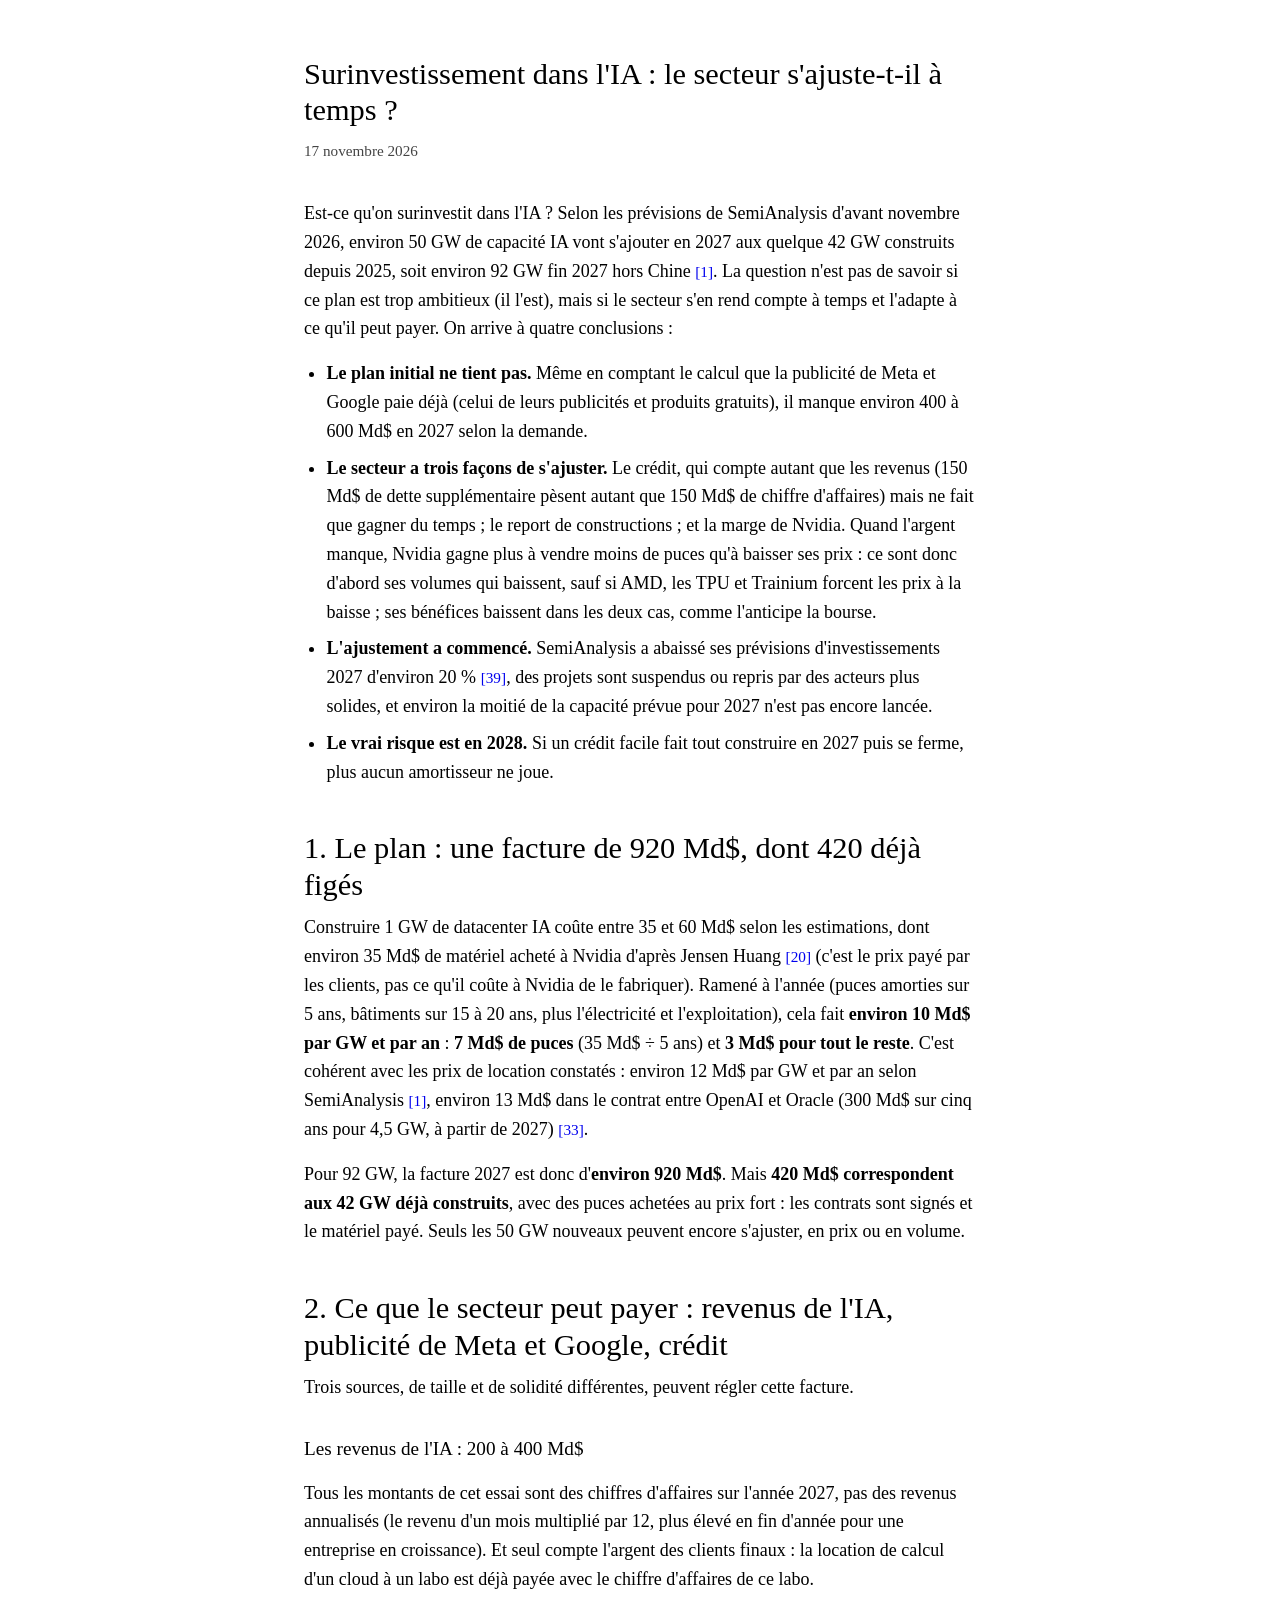
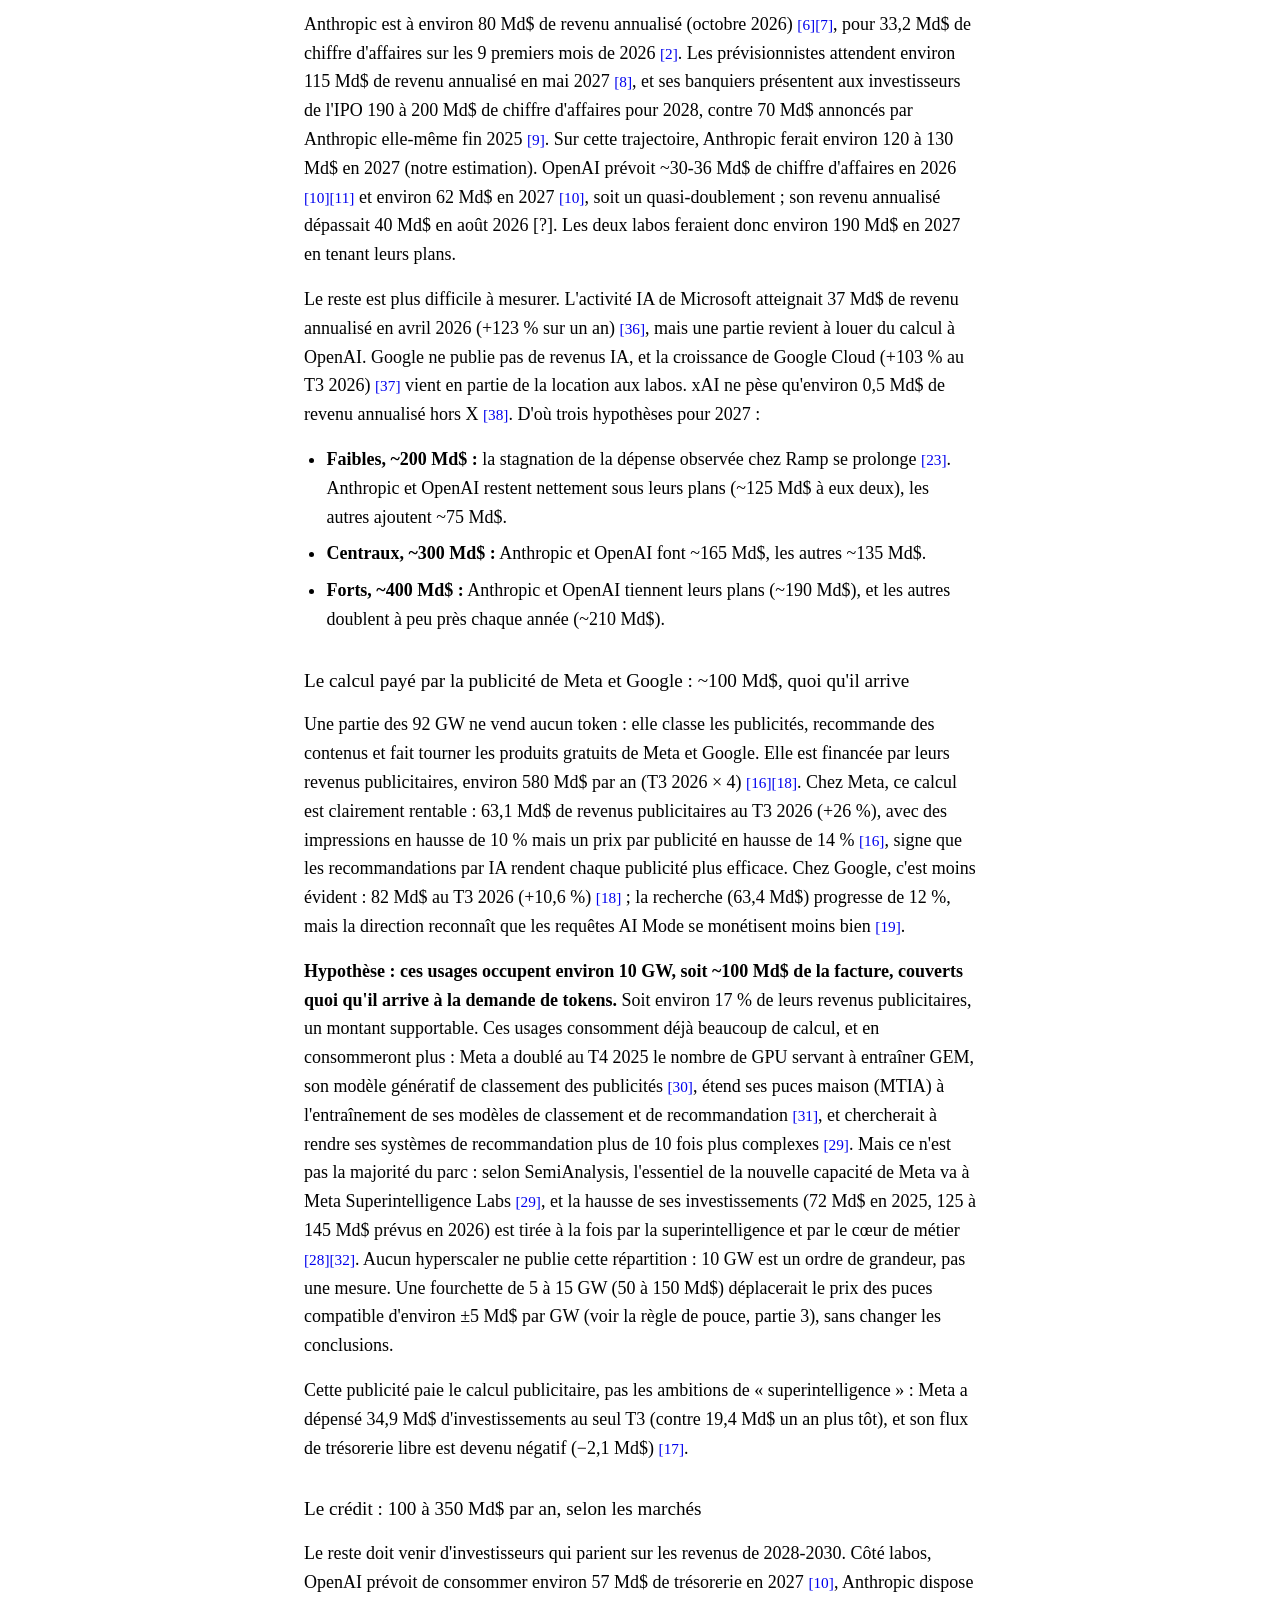
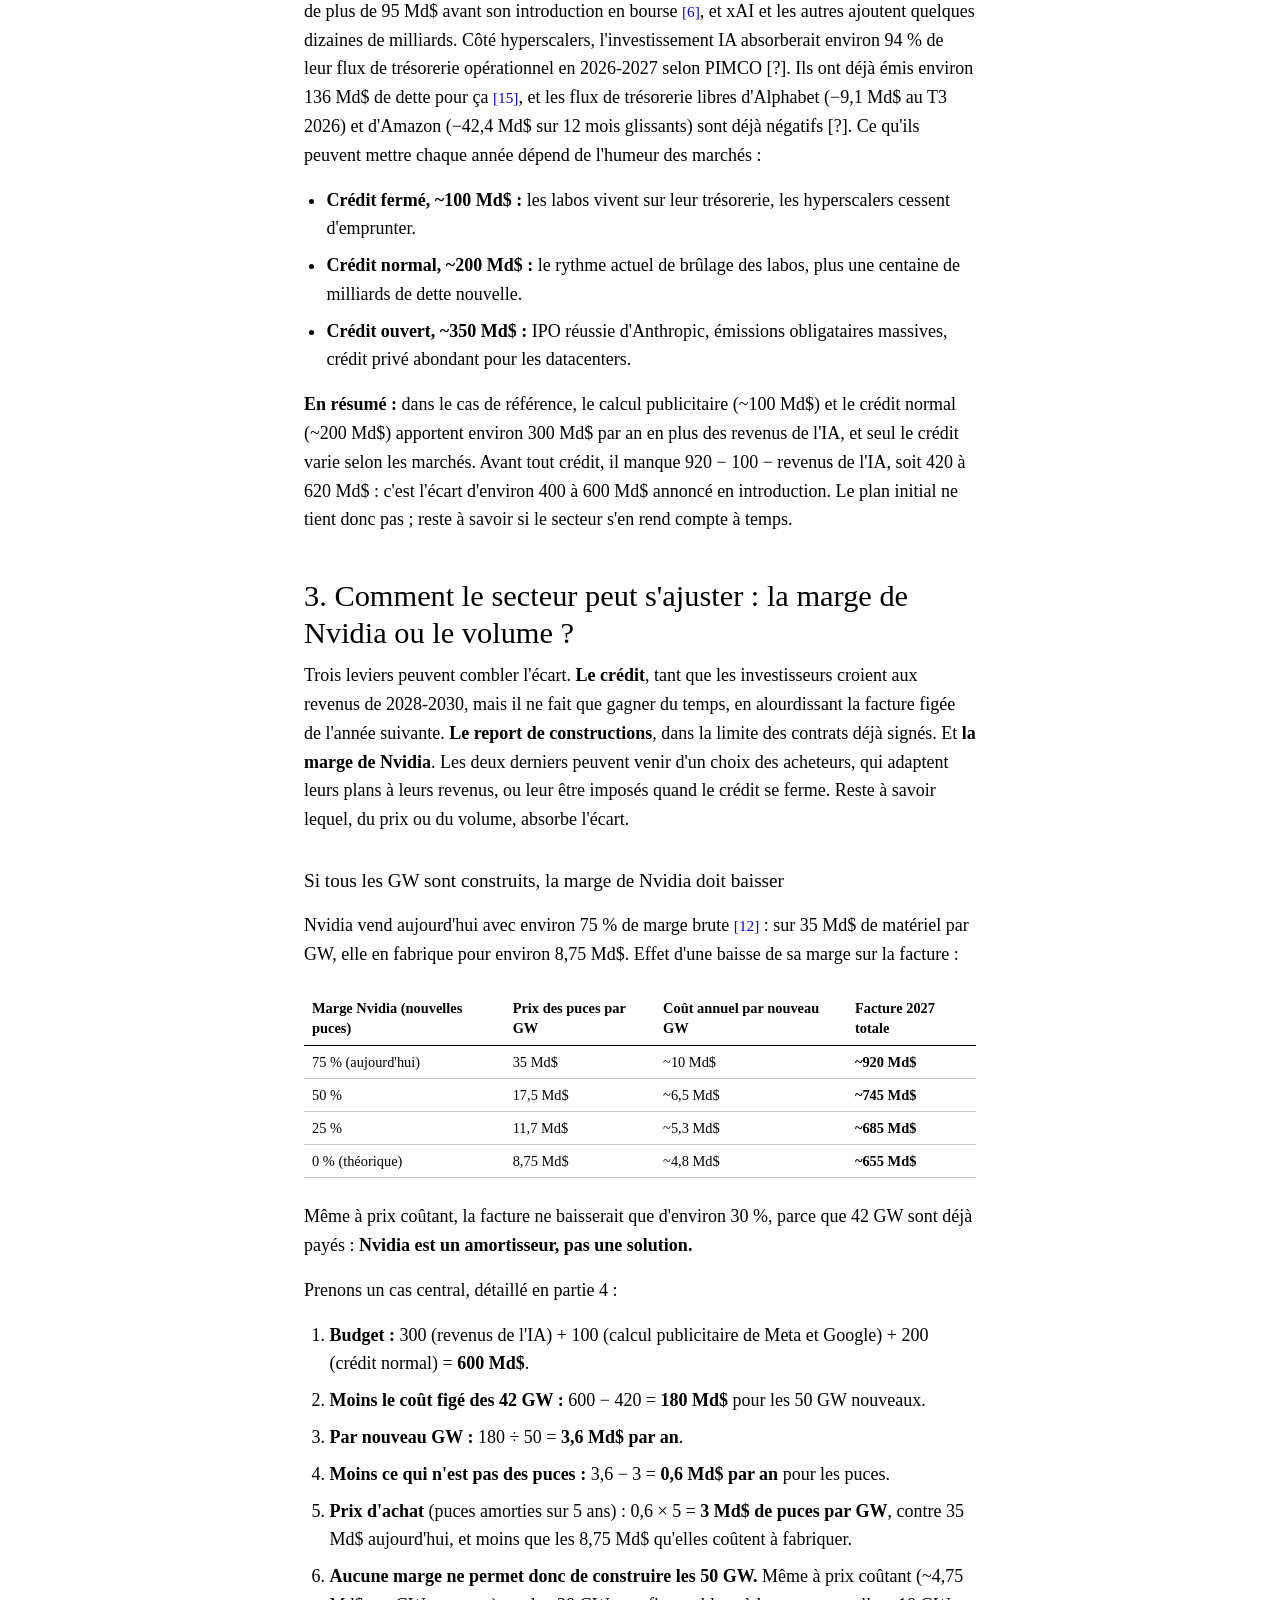
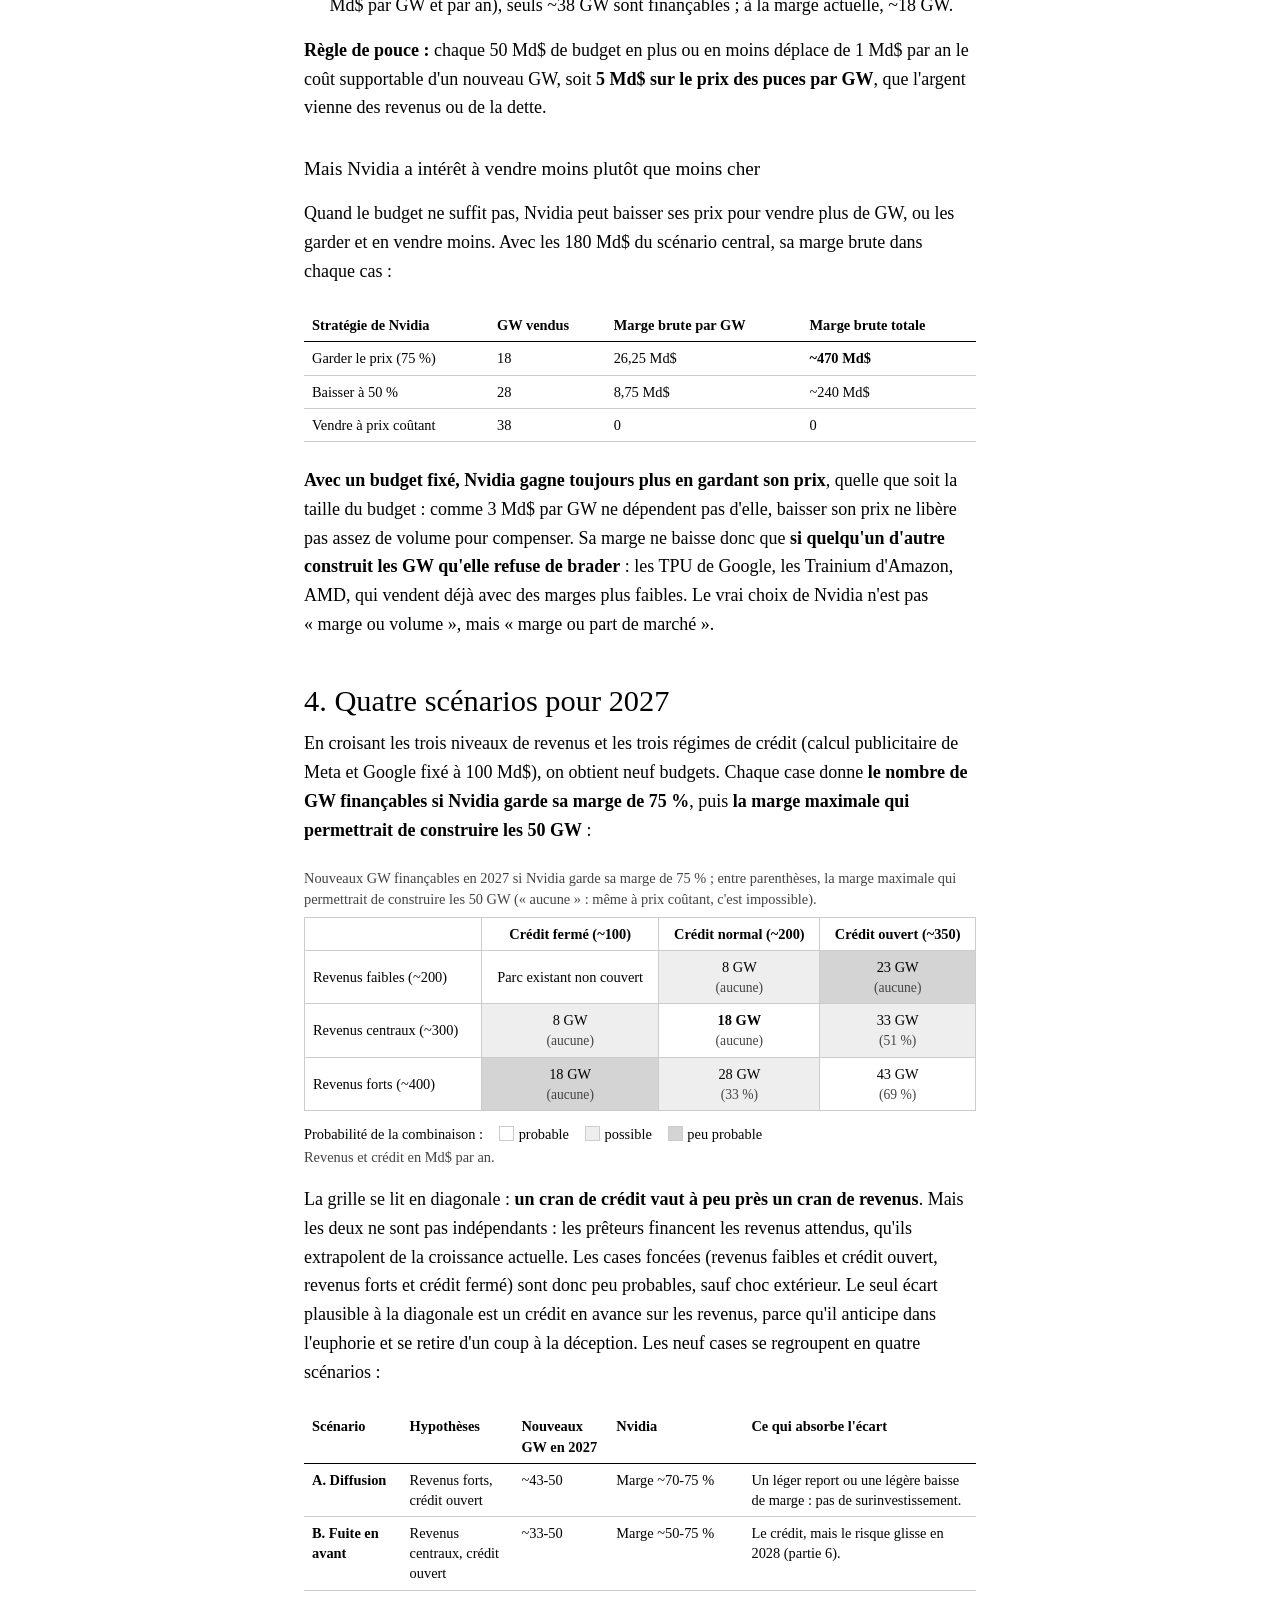
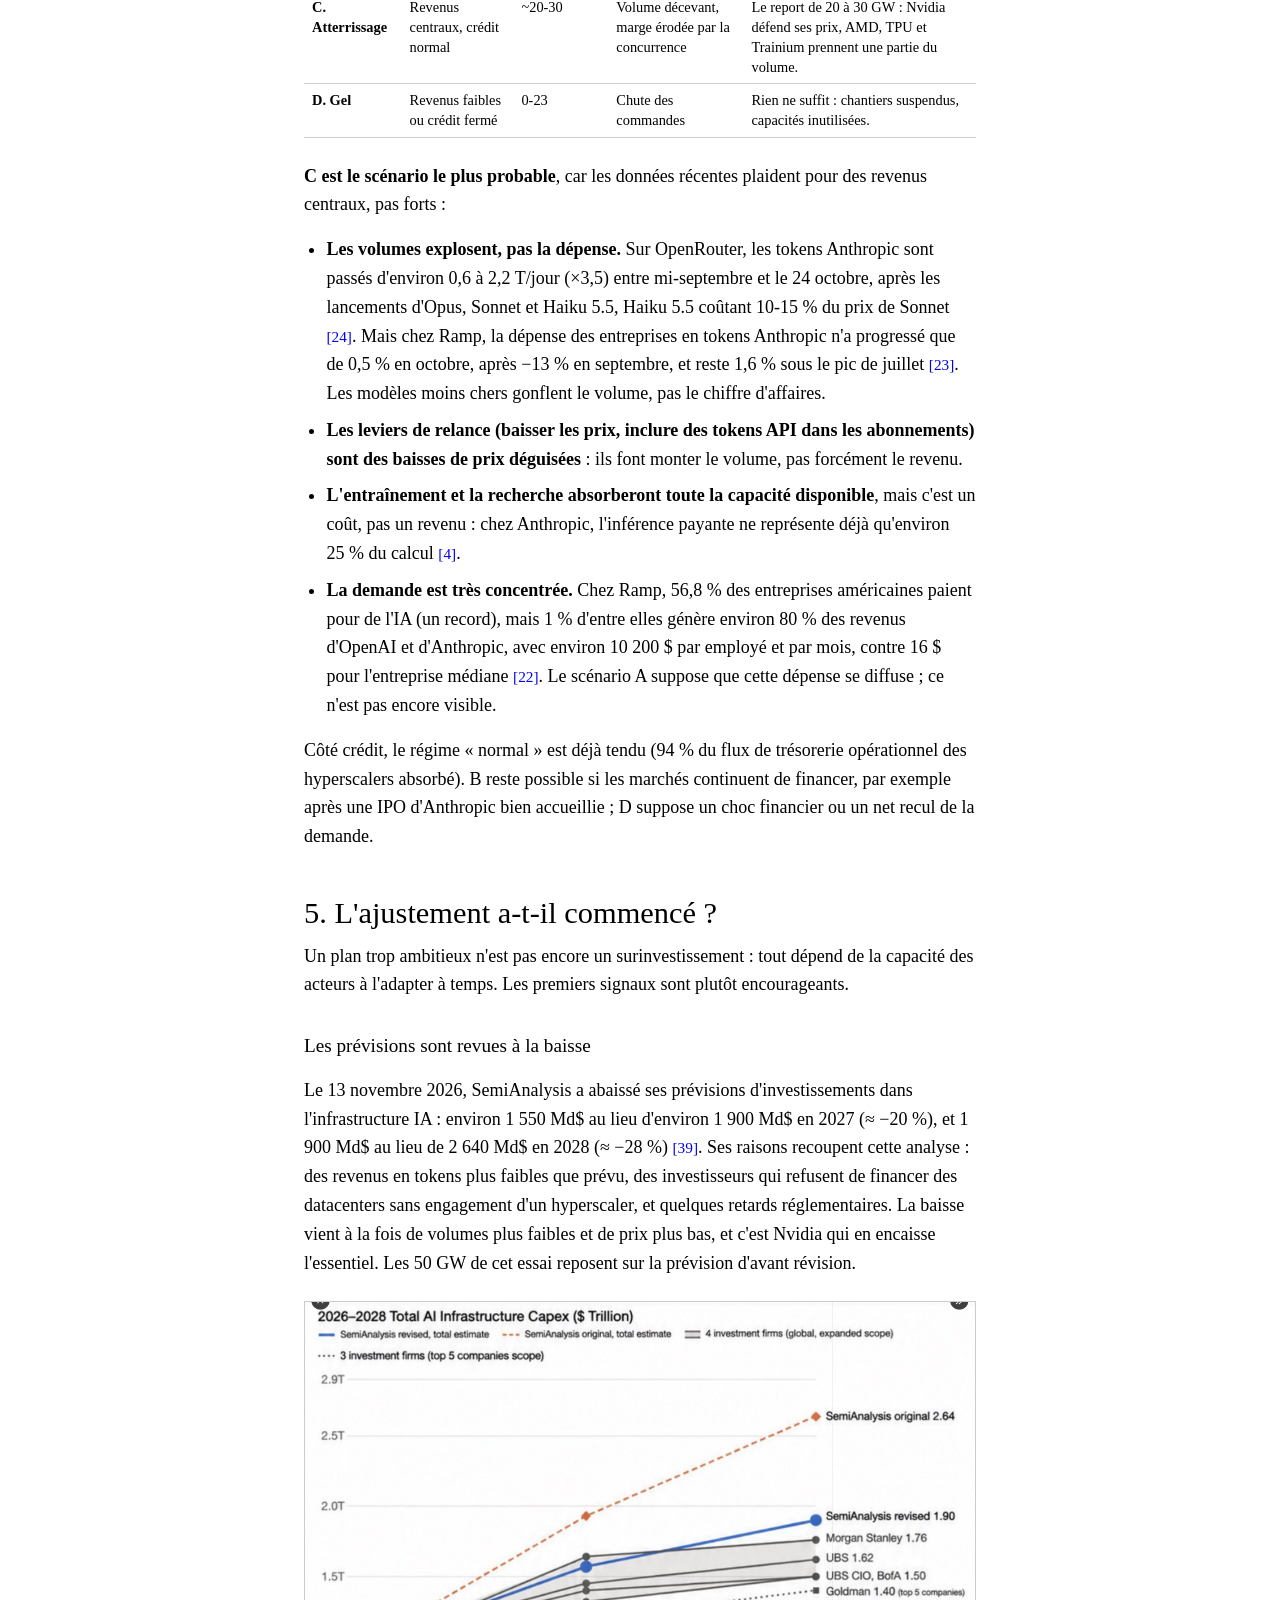
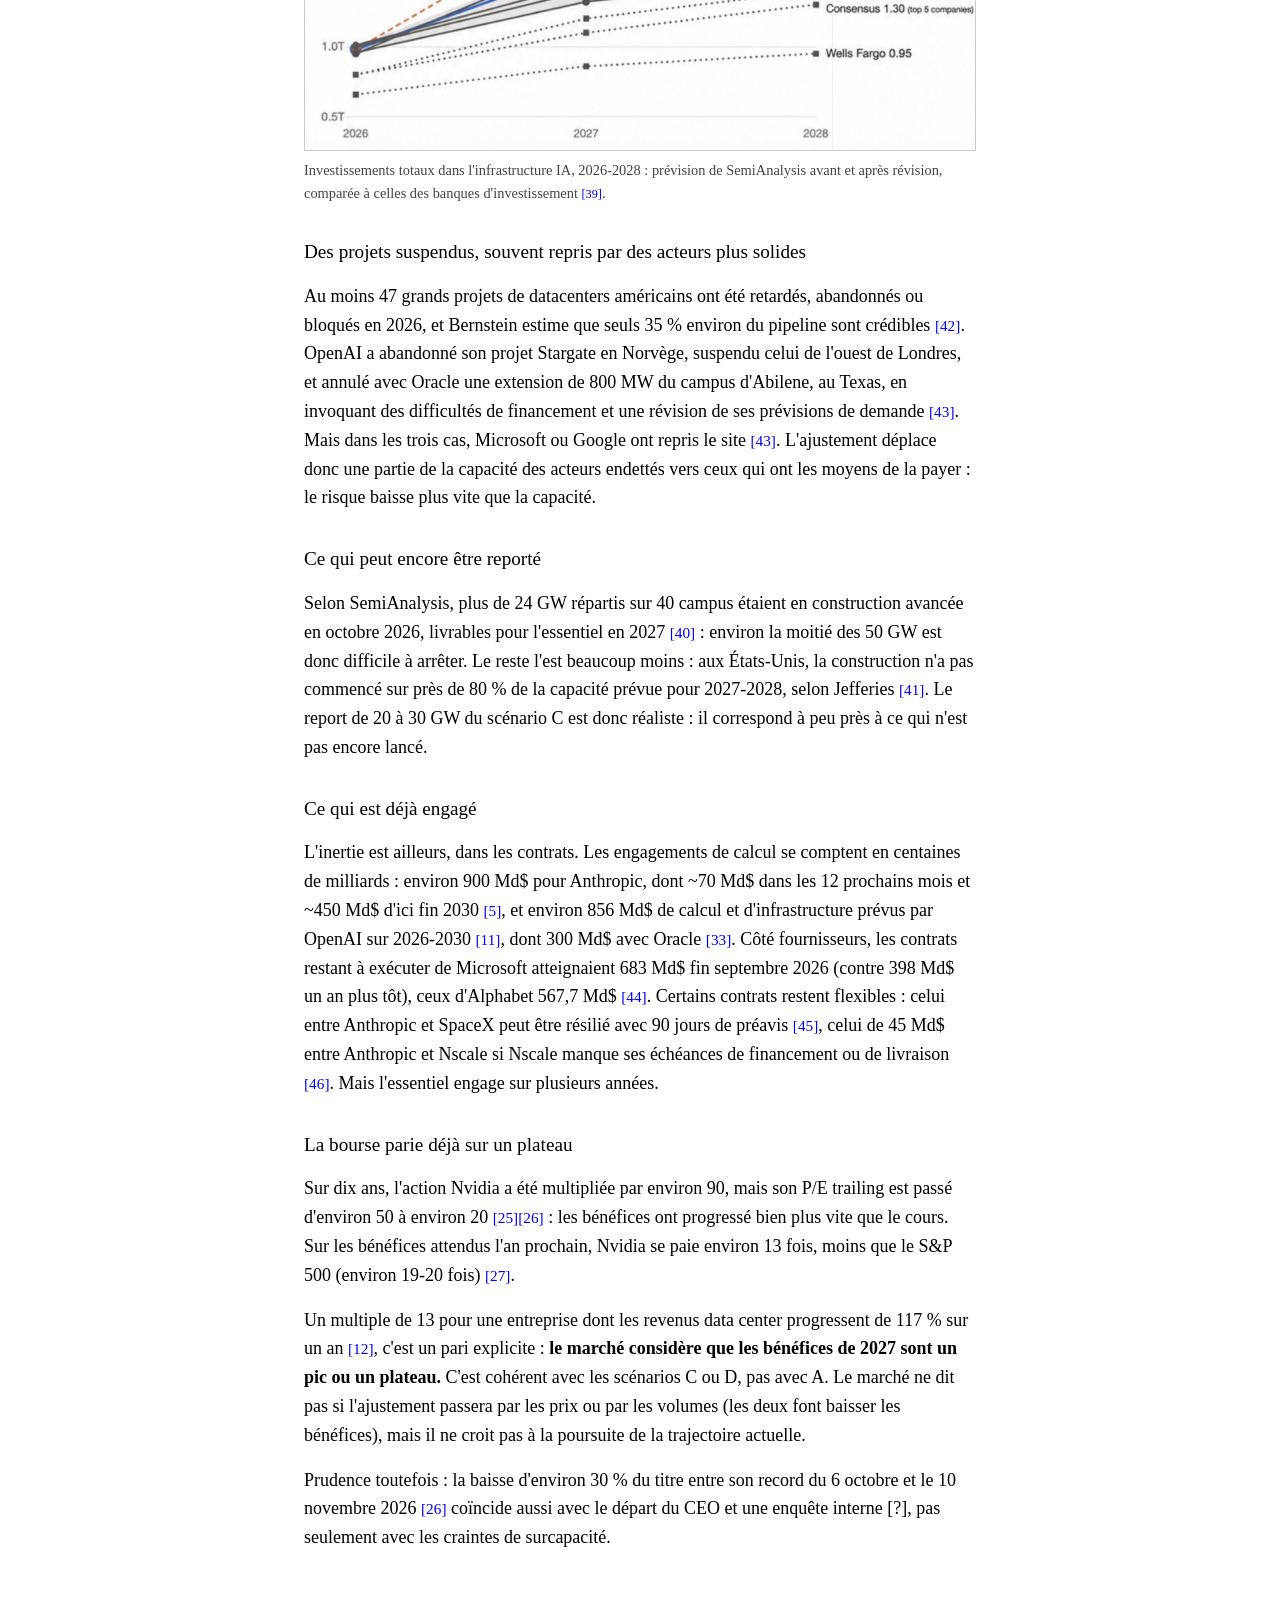
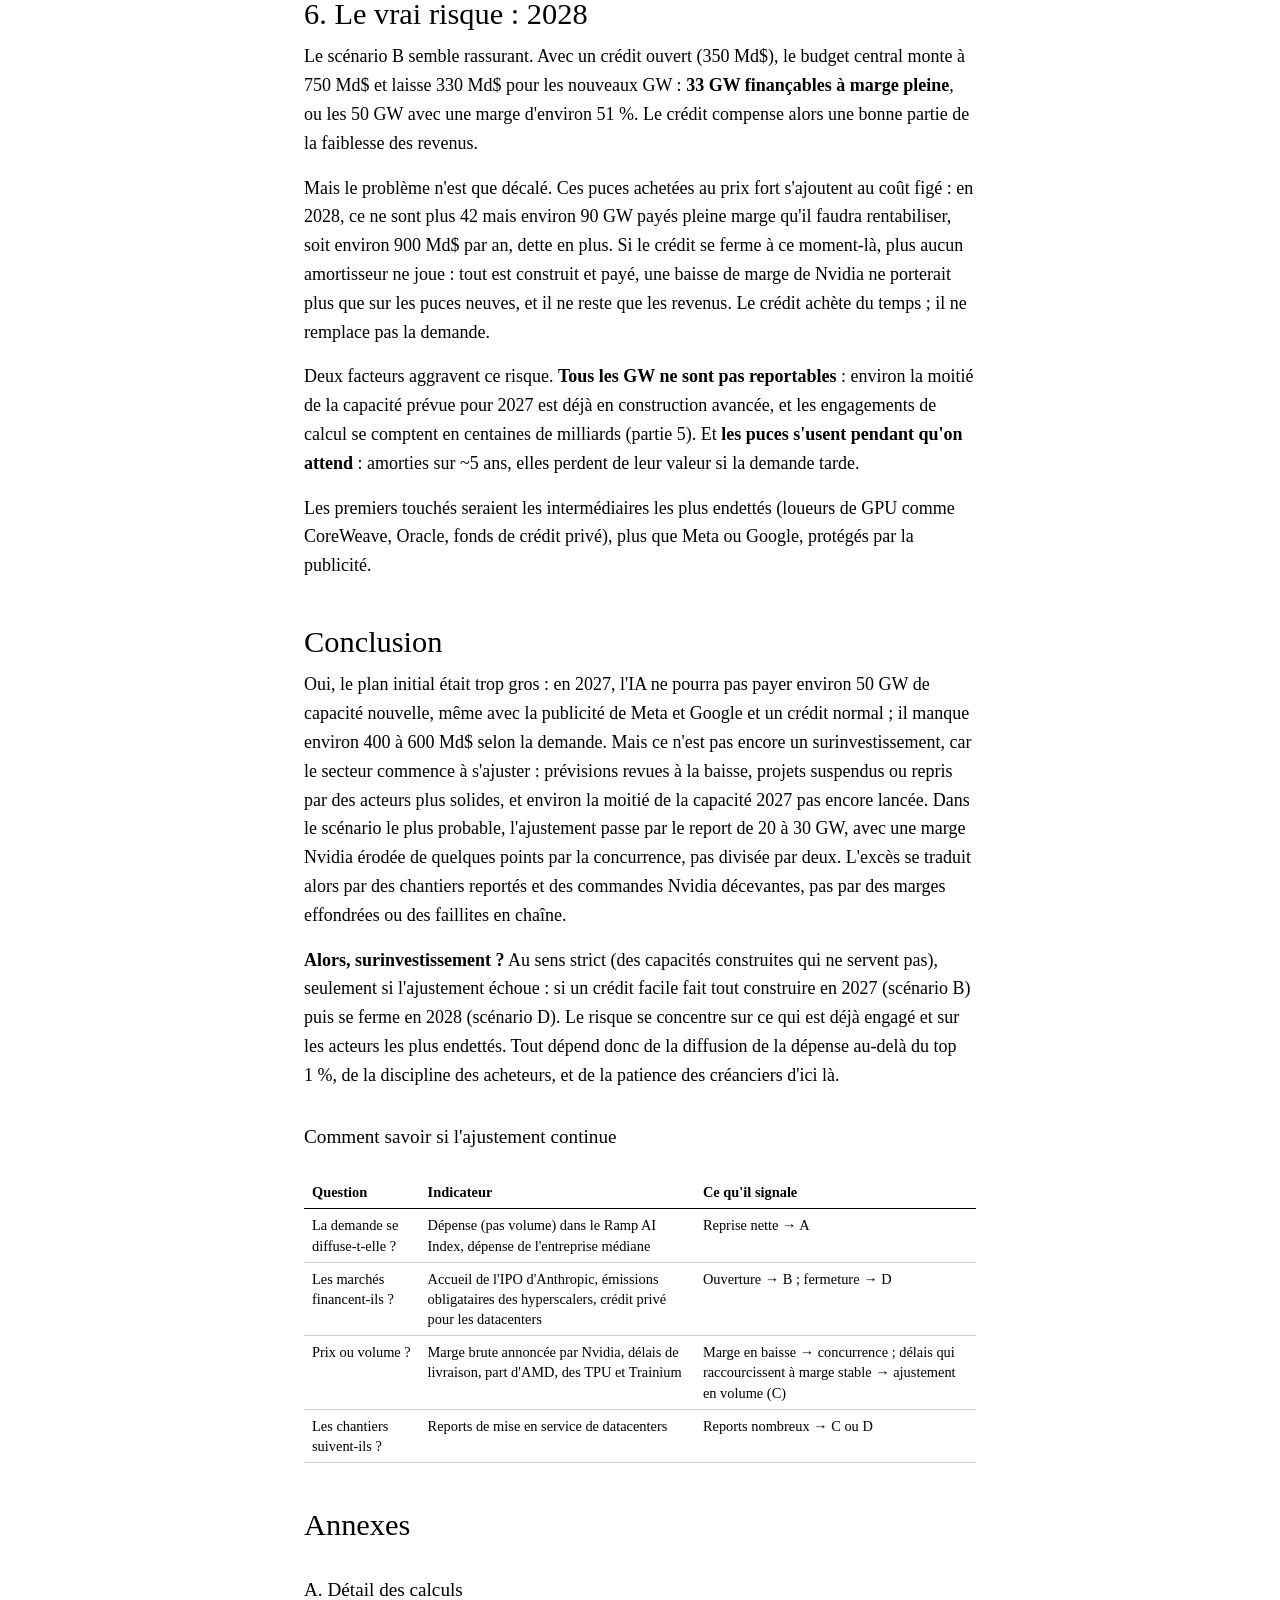
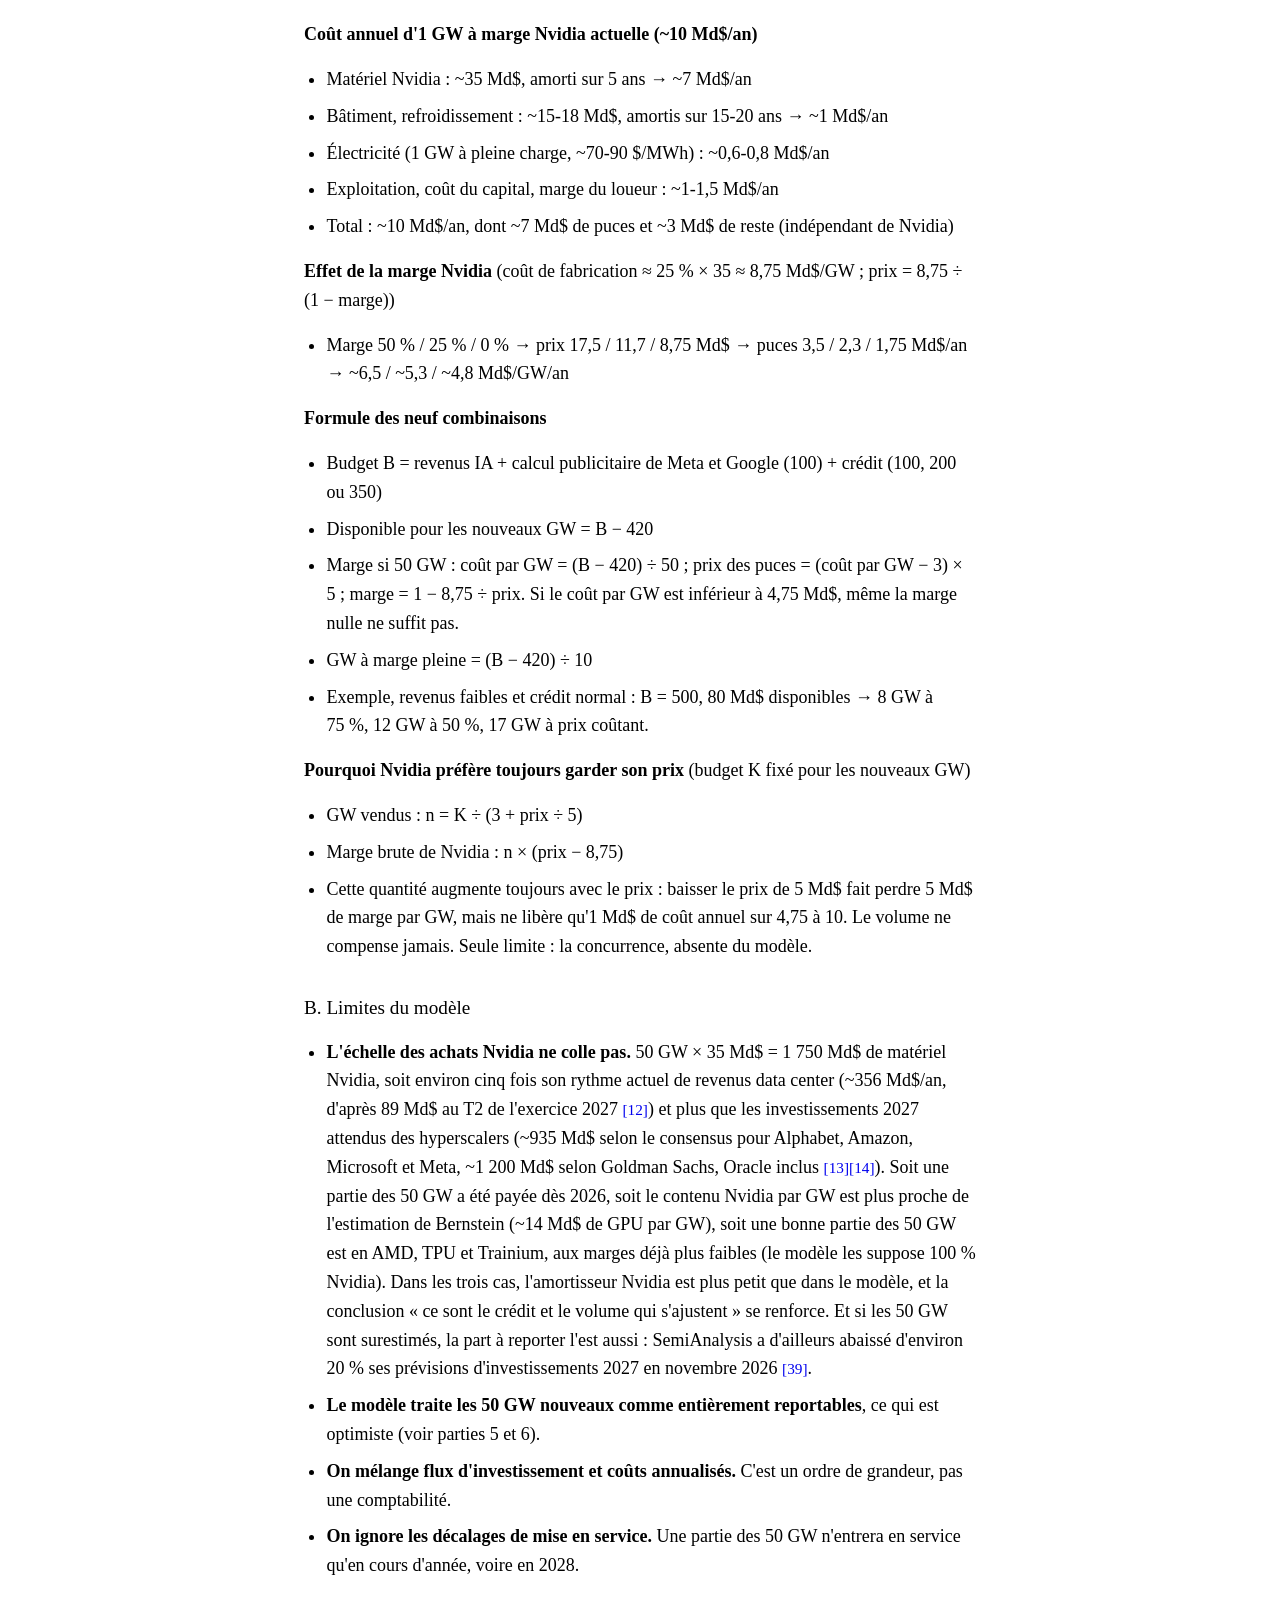
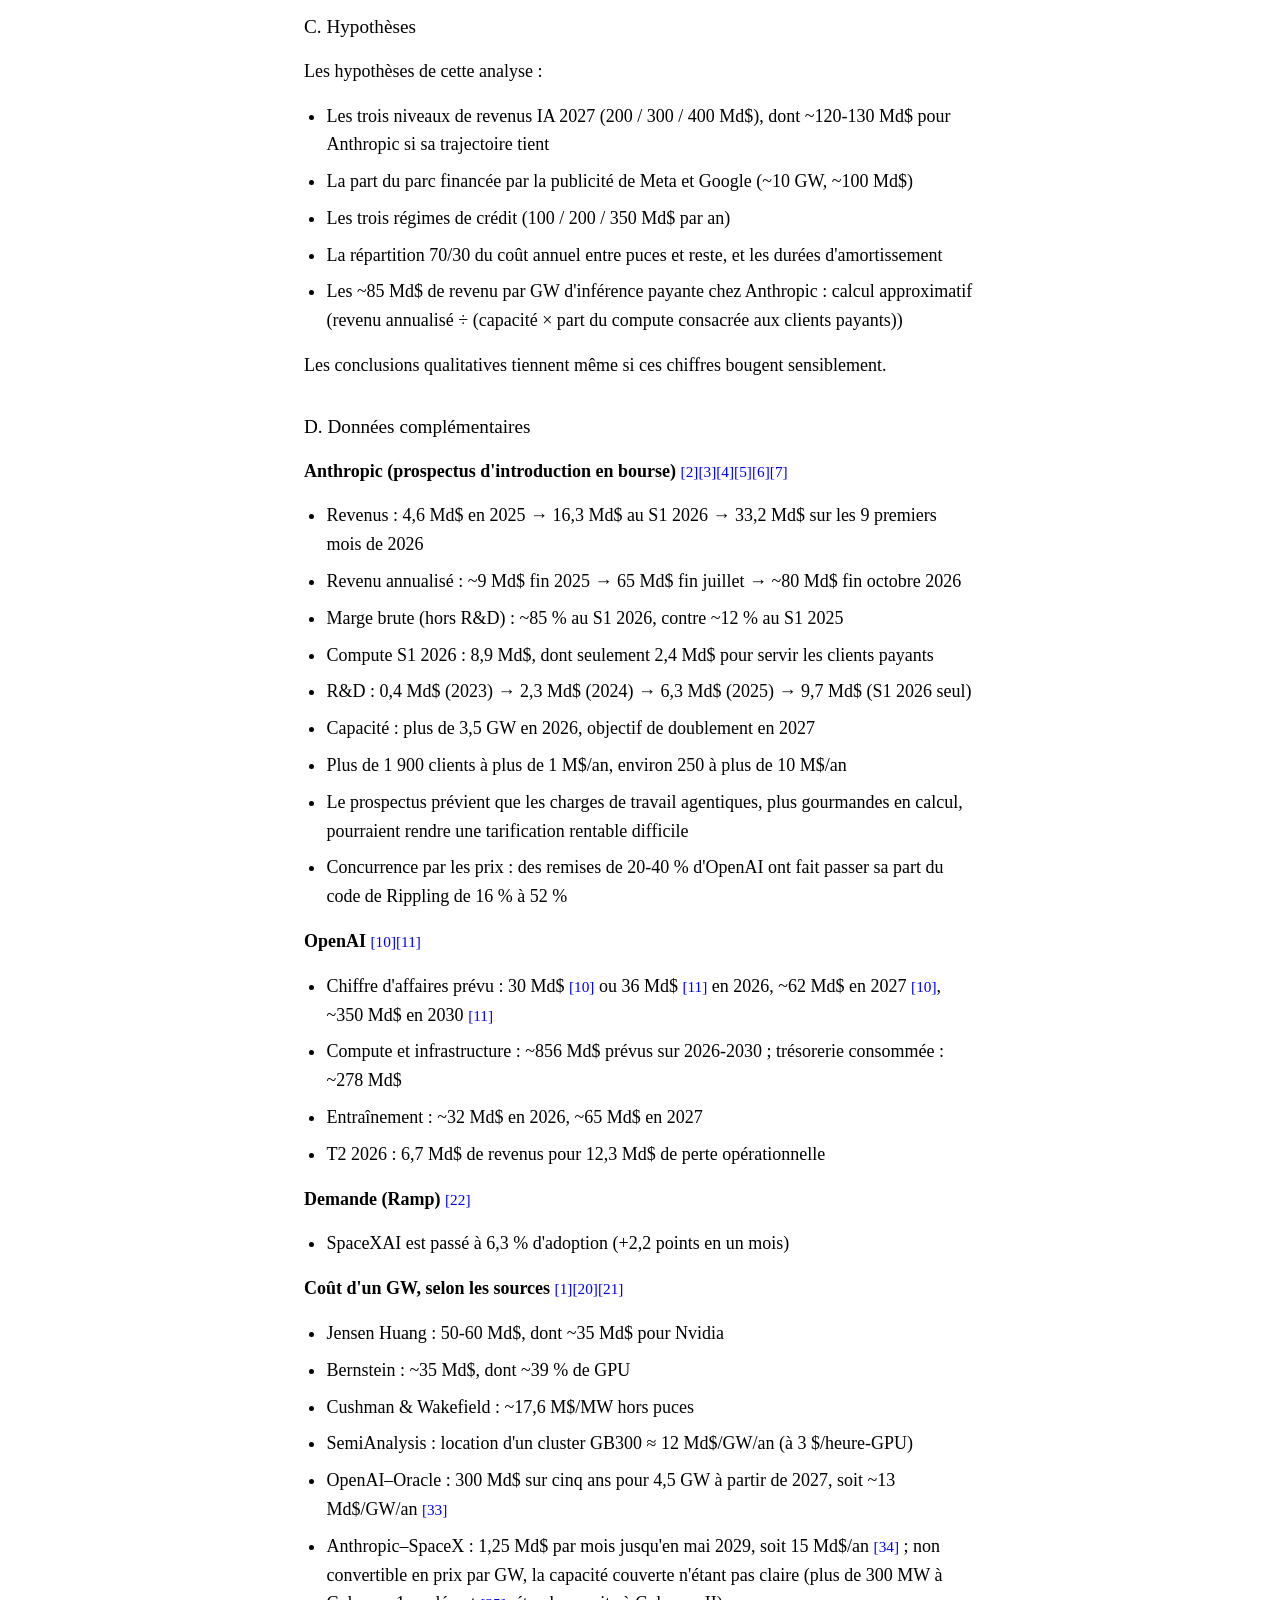
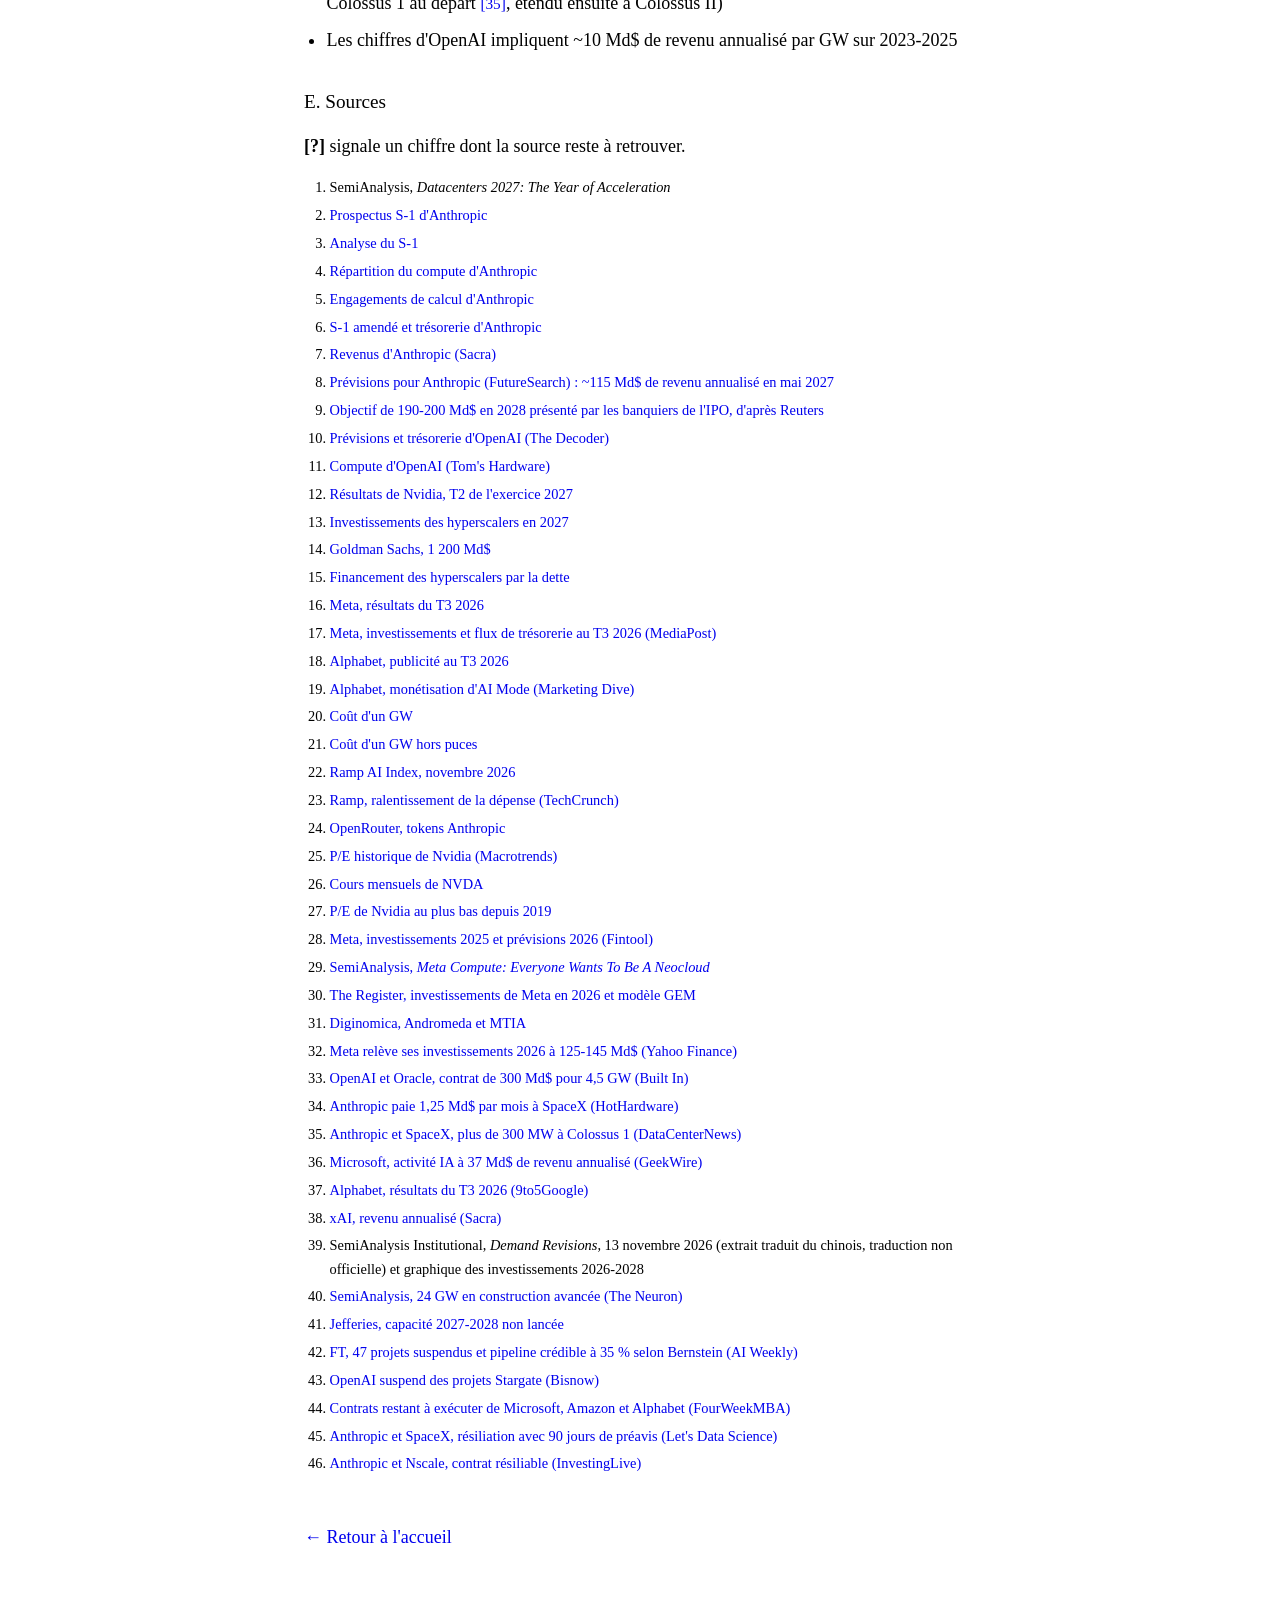
==== commit 5497ce6b: "Add probability legend to scenario grid Co-Authored-By: Claude Opus 5.5 <noreply@anthropic.com> Clau" ====
--- a/posts/surinvestissement-ia.html
+++ b/posts/surinvestissement-ia.html
@@ -140,7 +140,7 @@
 <tr><th>Revenus centraux (~300)</th><td class="m">8 GW<br><span>(aucune)</span></td><td class="p"><strong>18 GW</strong><br><span>(aucune)</span></td><td class="m">33 GW<br><span>(51 %)</span></td></tr>
 <tr><th>Revenus forts (~400)</th><td class="i">18 GW<br><span>(aucune)</span></td><td class="m">28 GW<br><span>(33 %)</span></td><td class="p">43 GW<br><span>(69 %)</span></td></tr>
 </tbody></table></div>
-<p class="note">En Md$ par an. Diagonale (fond clair) : combinaisons probables. Cases foncées : peu probables. Les autres : possibles.</p>
+<p class="legend">Probabilité de la combinaison&nbsp;: <span class="item"><span class="sw p"></span>probable</span> <span class="item"><span class="sw m"></span>possible</span> <span class="item"><span class="sw i"></span>peu probable</span><br><span class="unit">Revenus et crédit en Md$ par an.</span></p>
 <p>La grille se lit en diagonale : <strong>un cran de crédit vaut à peu près un cran de revenus</strong>. Mais les deux ne sont pas indépendants : les prêteurs financent les revenus attendus, qu'ils extrapolent de la croissance actuelle. Les cases foncées (revenus faibles et crédit ouvert, revenus forts et crédit fermé) sont donc peu probables, sauf choc extérieur. Le seul écart plausible à la diagonale est un crédit en avance sur les revenus, parce qu'il anticipe dans l'euphorie et se retire d'un coup à la déception. Les neuf cases se regroupent en quatre scénarios :</p>
 <div class="table-wrap"><table>
 <thead>
--- a/posts/surinvestissement-ia.css
+++ b/posts/surinvestissement-ia.css
@@ -213,3 +213,29 @@
         font-size: 1.6rem;
       }
     }
+
+    .legend {
+      font-size: 0.9rem;
+      margin-top: -0.75rem;
+    }
+
+    .legend .sw {
+      display: inline-block;
+      width: 0.9rem;
+      height: 0.9rem;
+      border: 1px solid var(--border);
+      vertical-align: -0.12rem;
+      margin: 0 0.3rem 0 0.8rem;
+    }
+
+    .legend .item {
+      white-space: nowrap;
+    }
+
+    .legend .sw.p { background: #ffffff; }
+    .legend .sw.m { background: #eeeeee; }
+    .legend .sw.i { background: #d4d4d4; }
+
+    .legend .unit {
+      color: var(--muted);
+    }
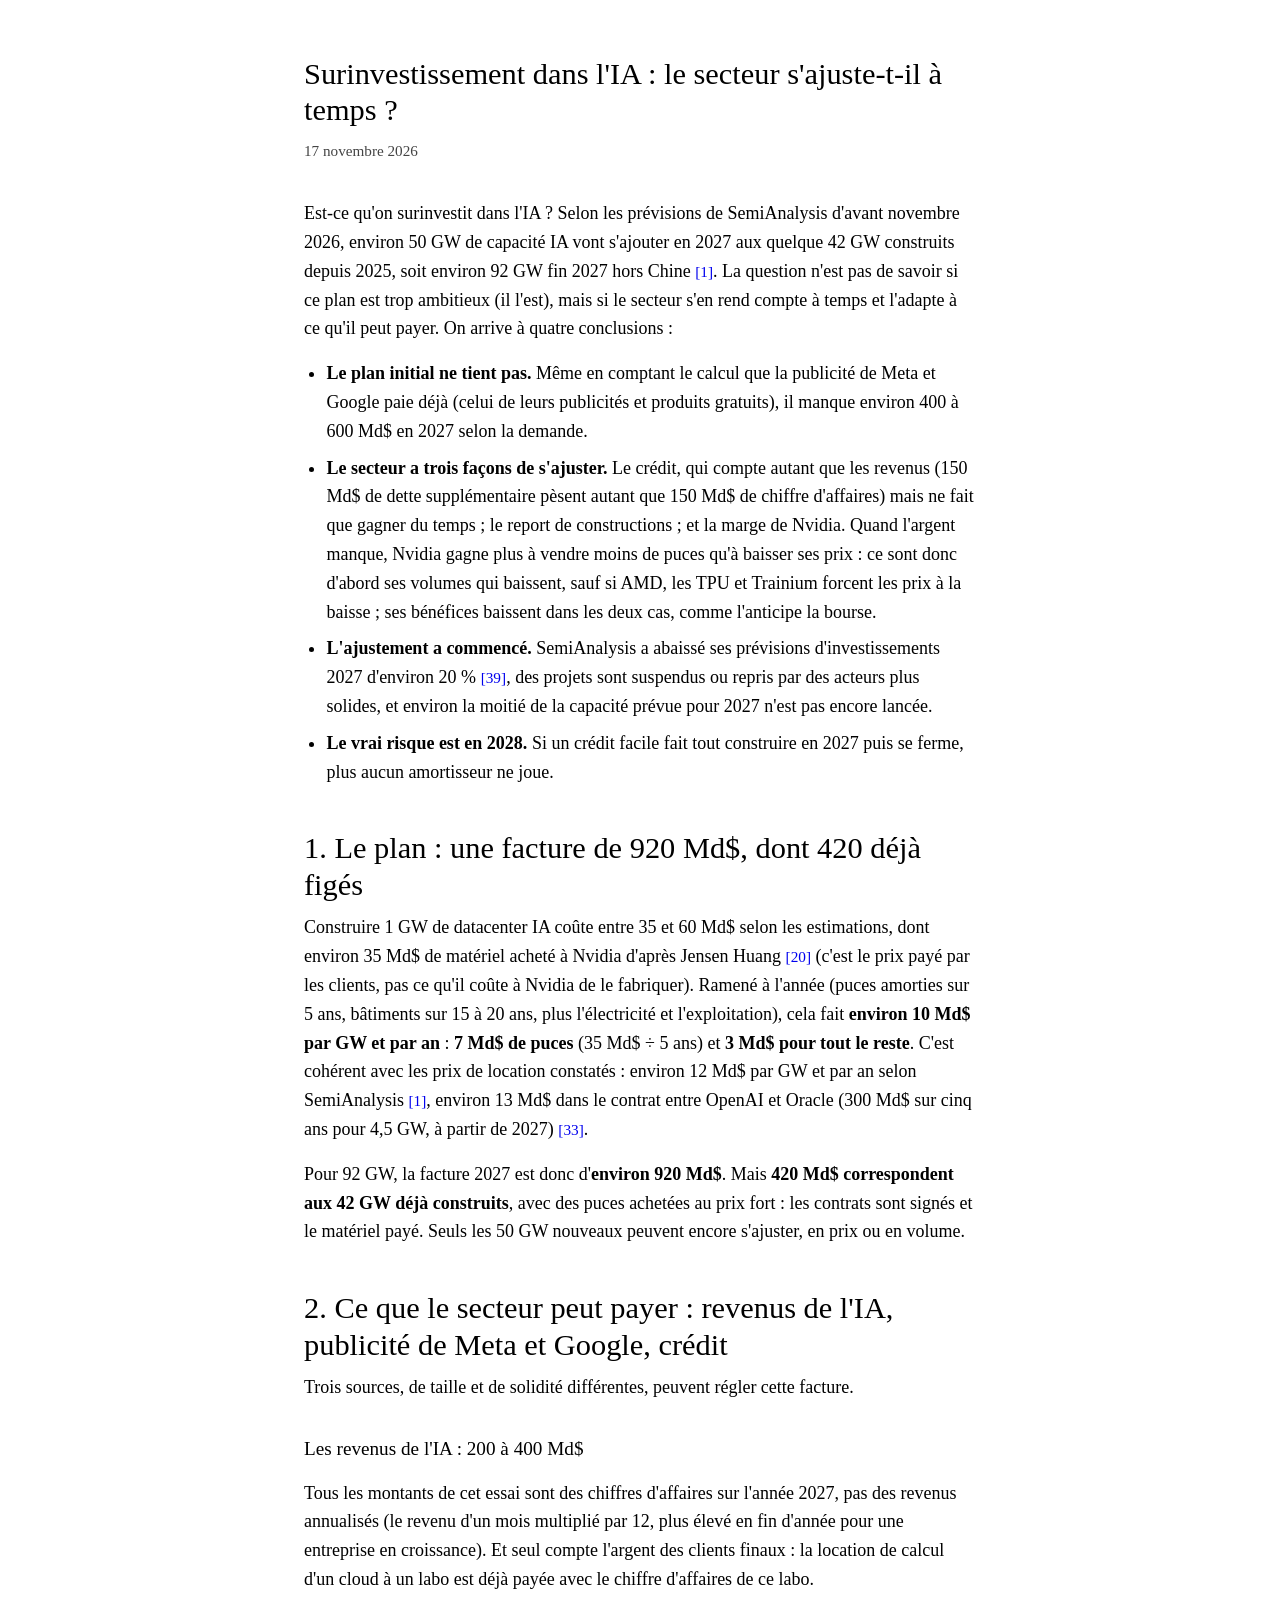
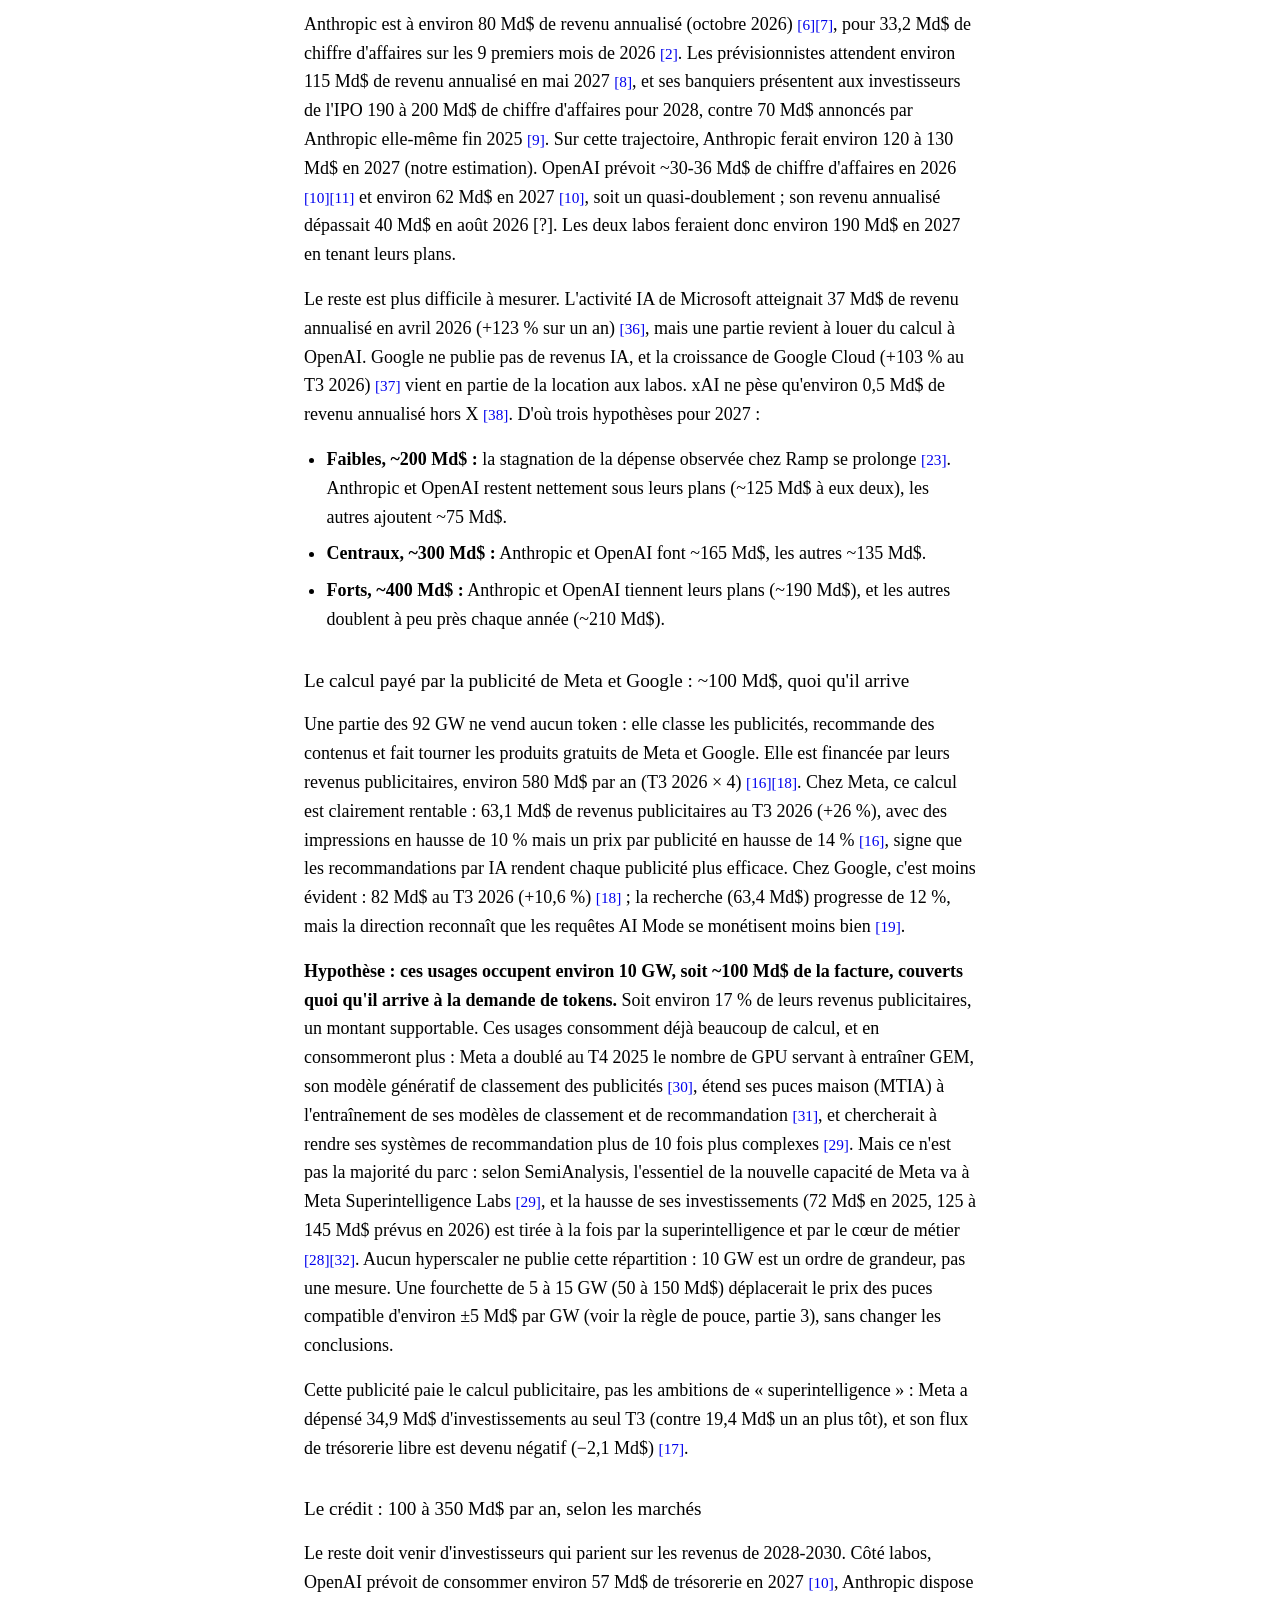
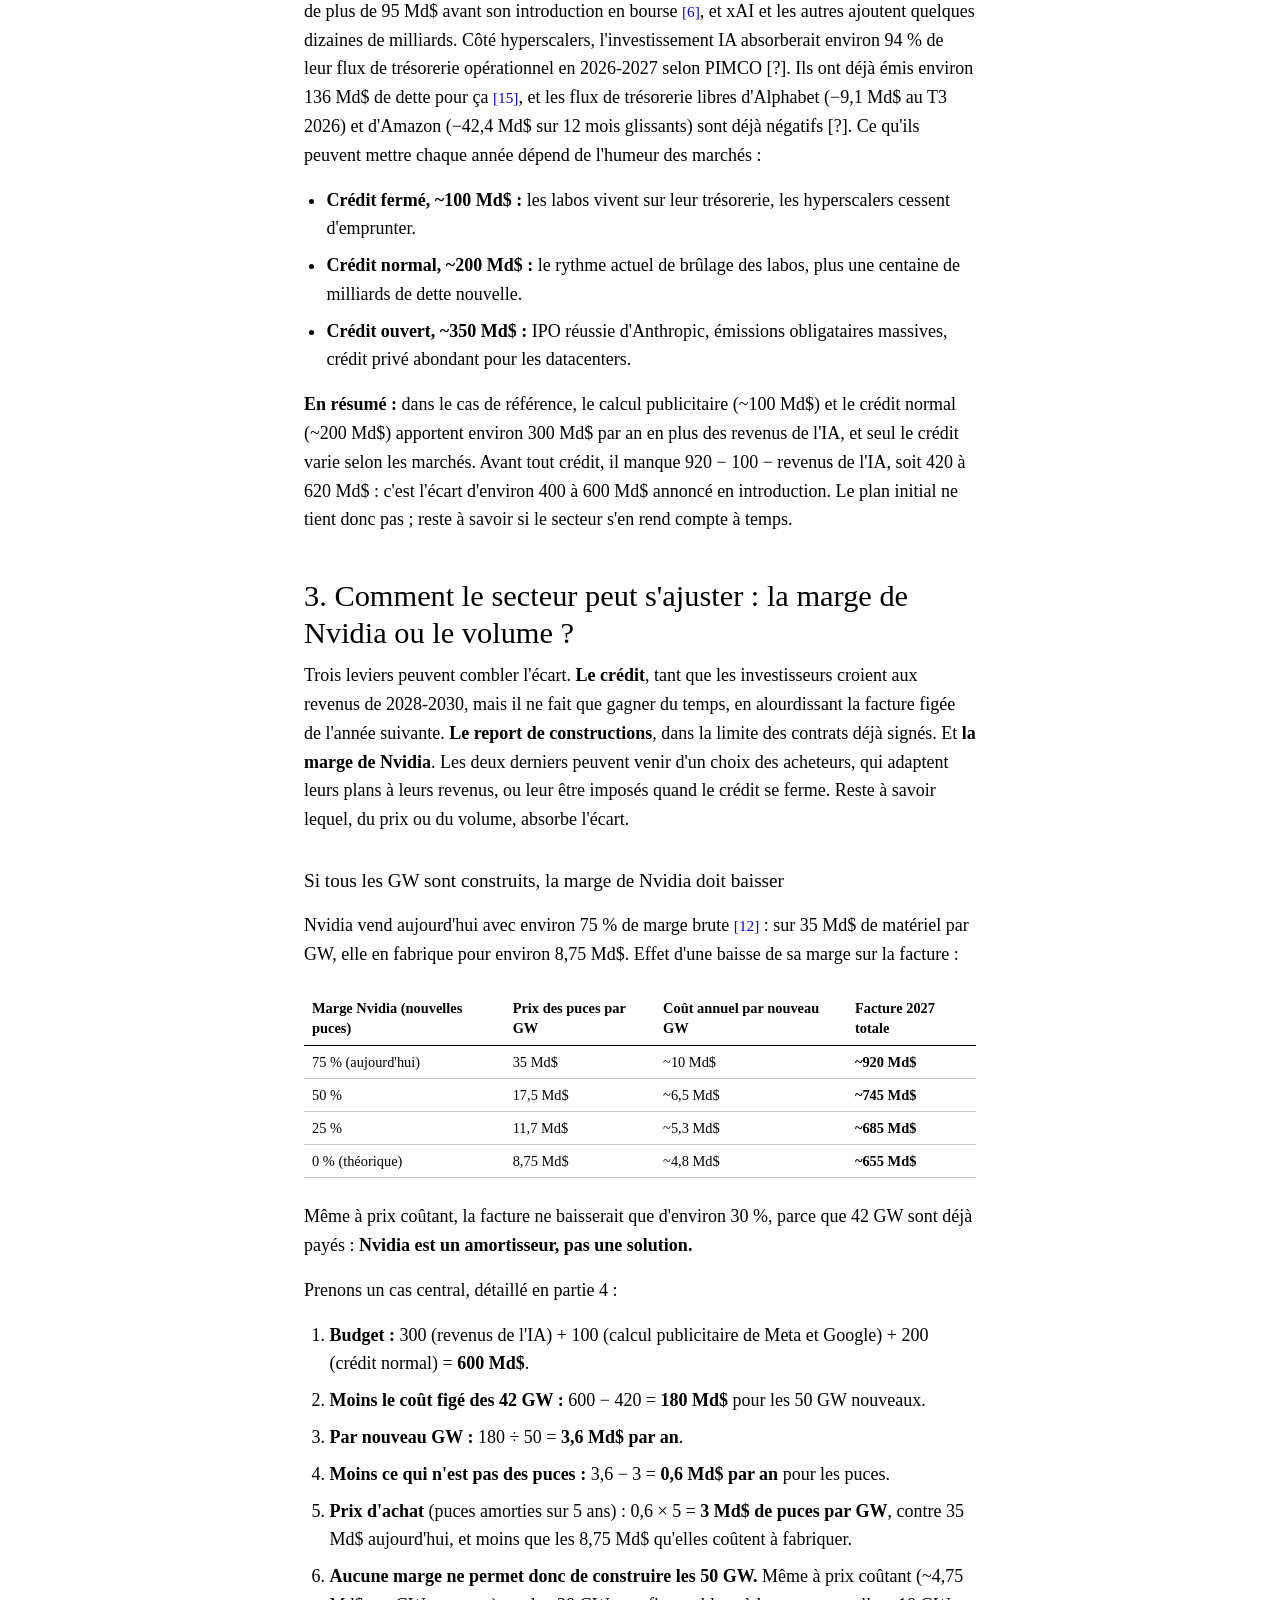
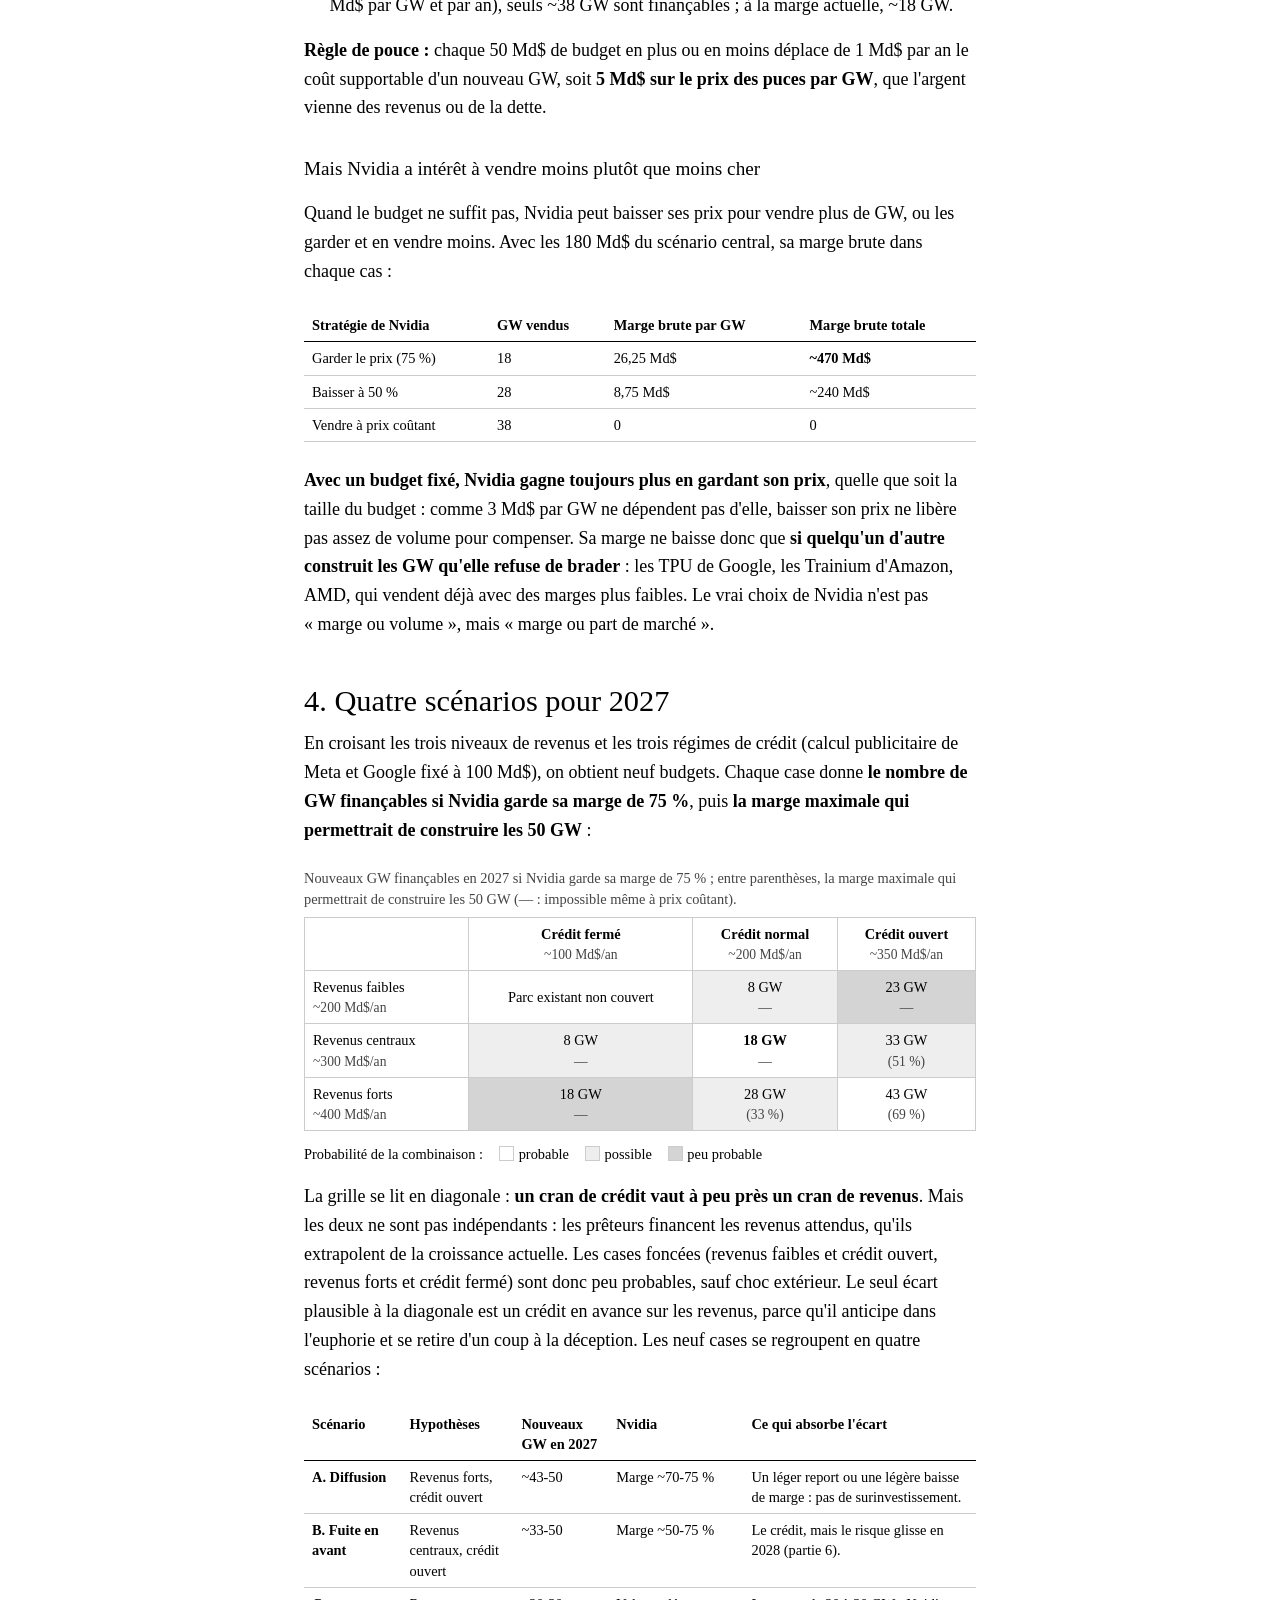
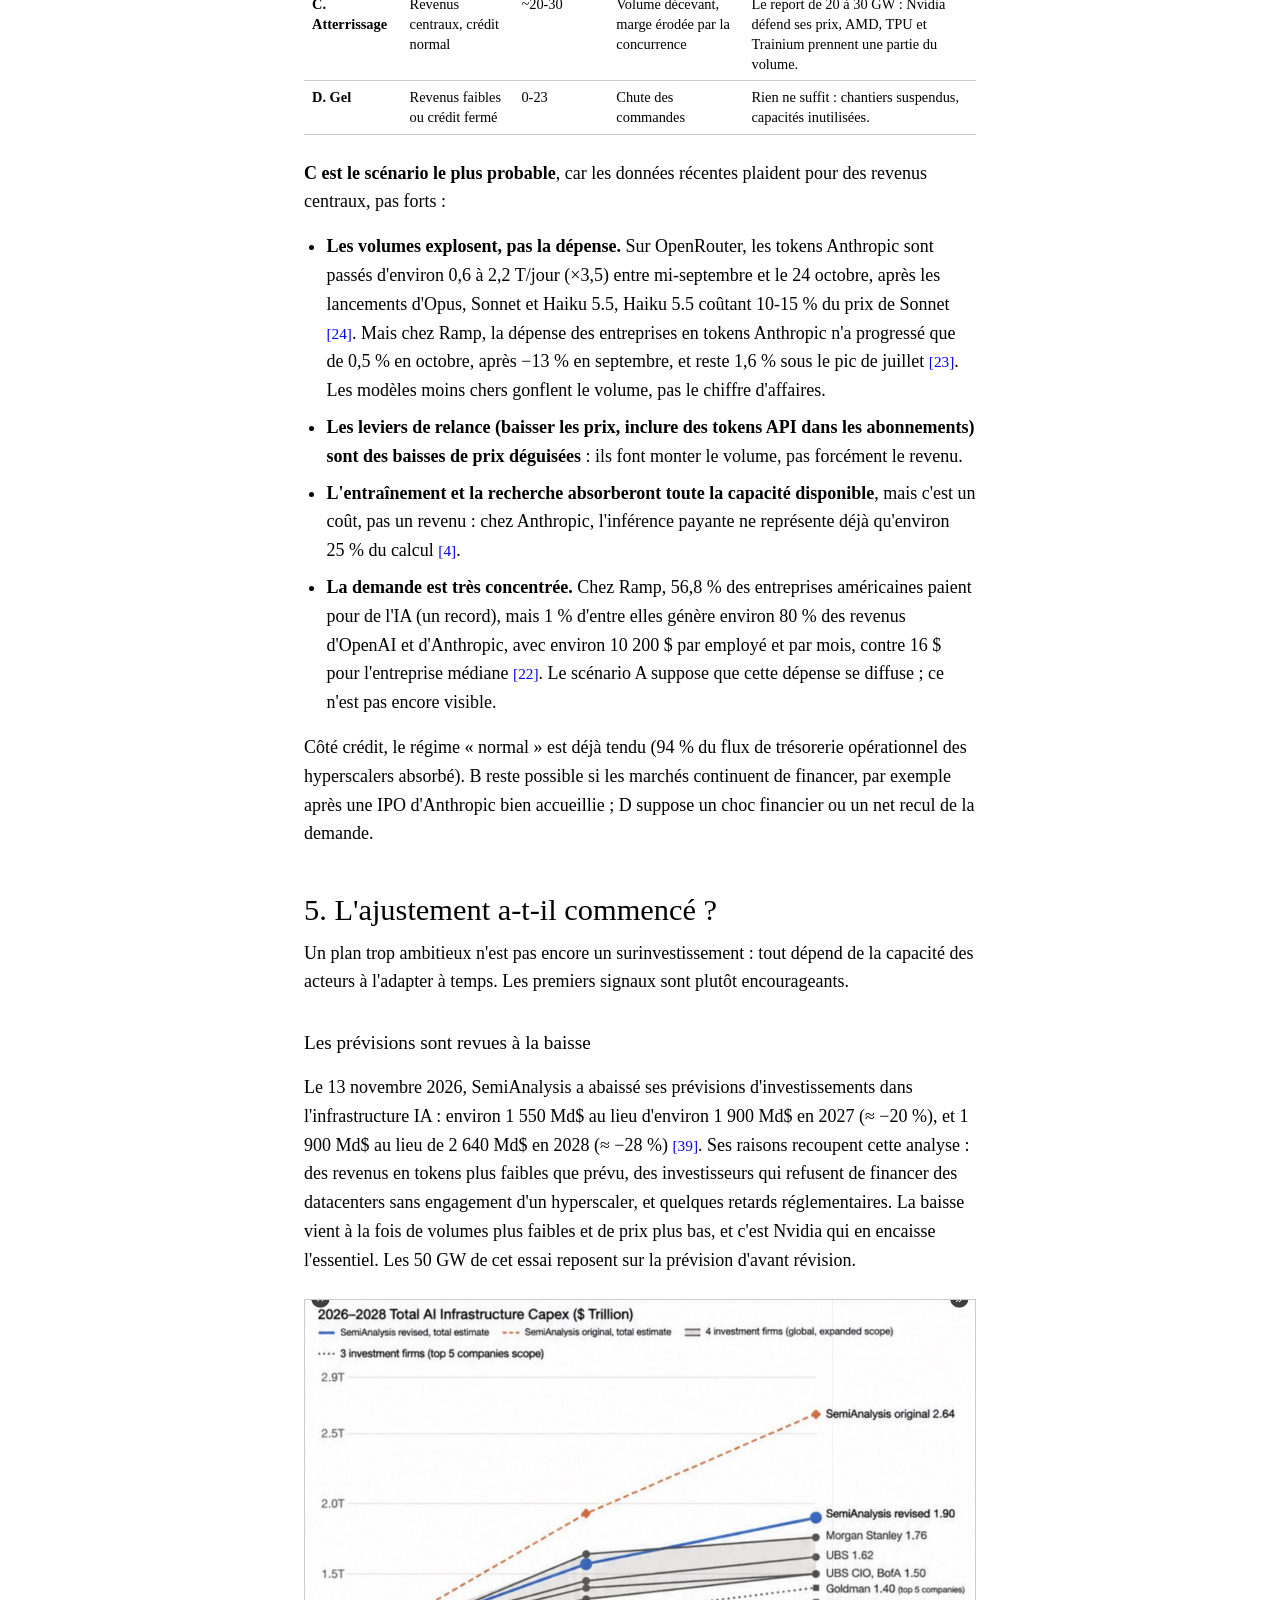
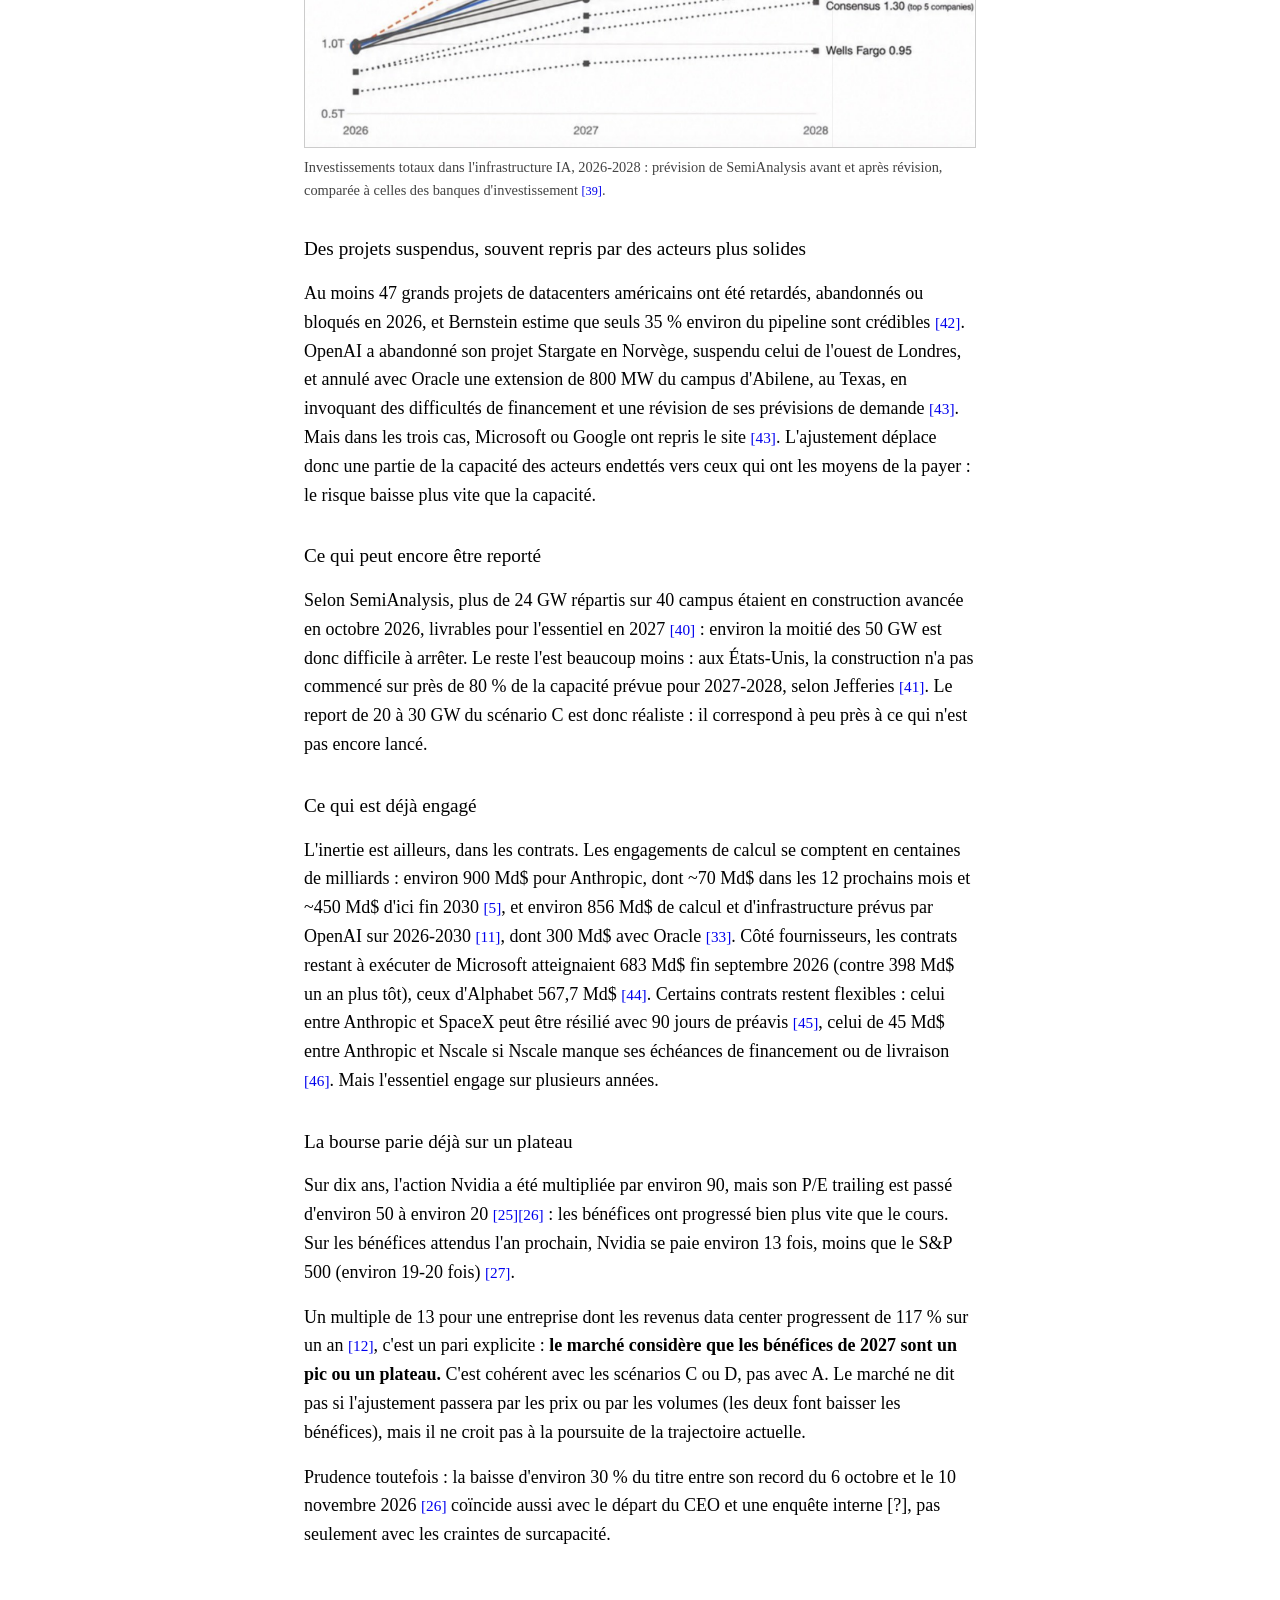
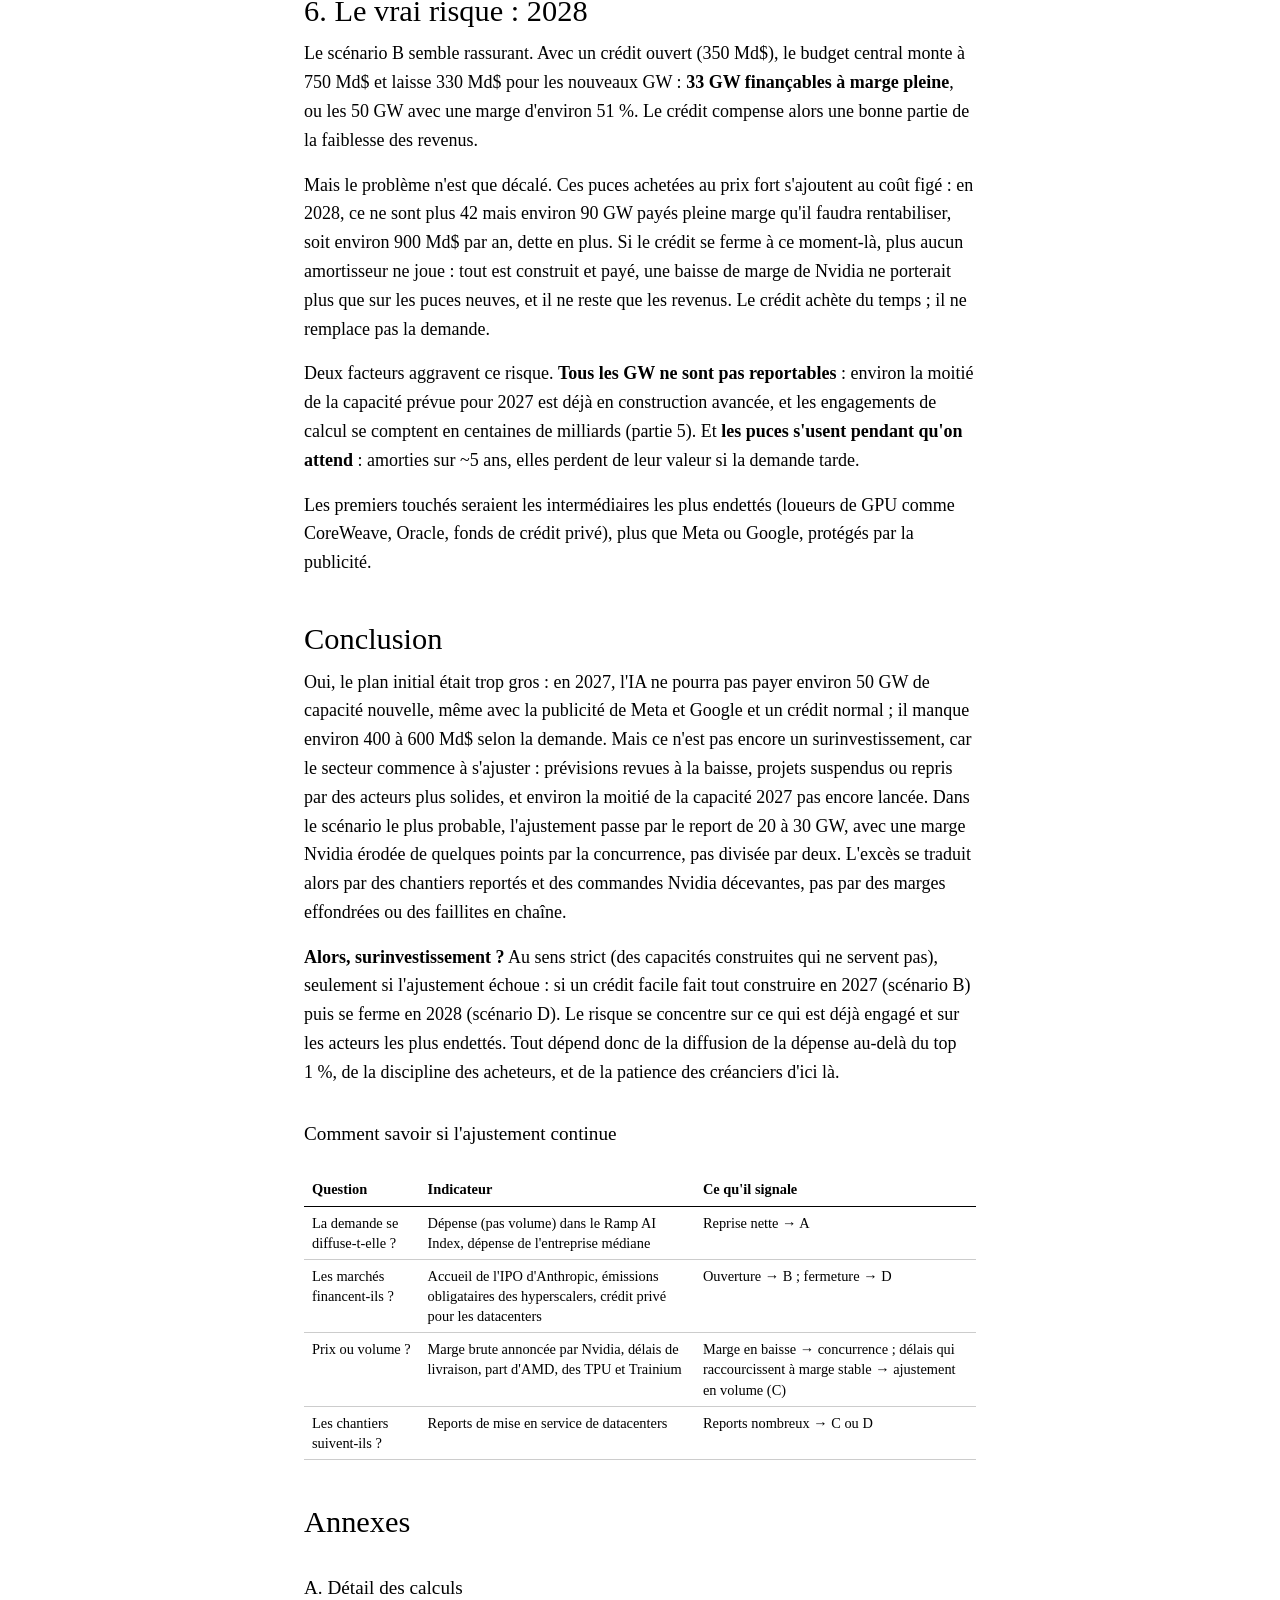
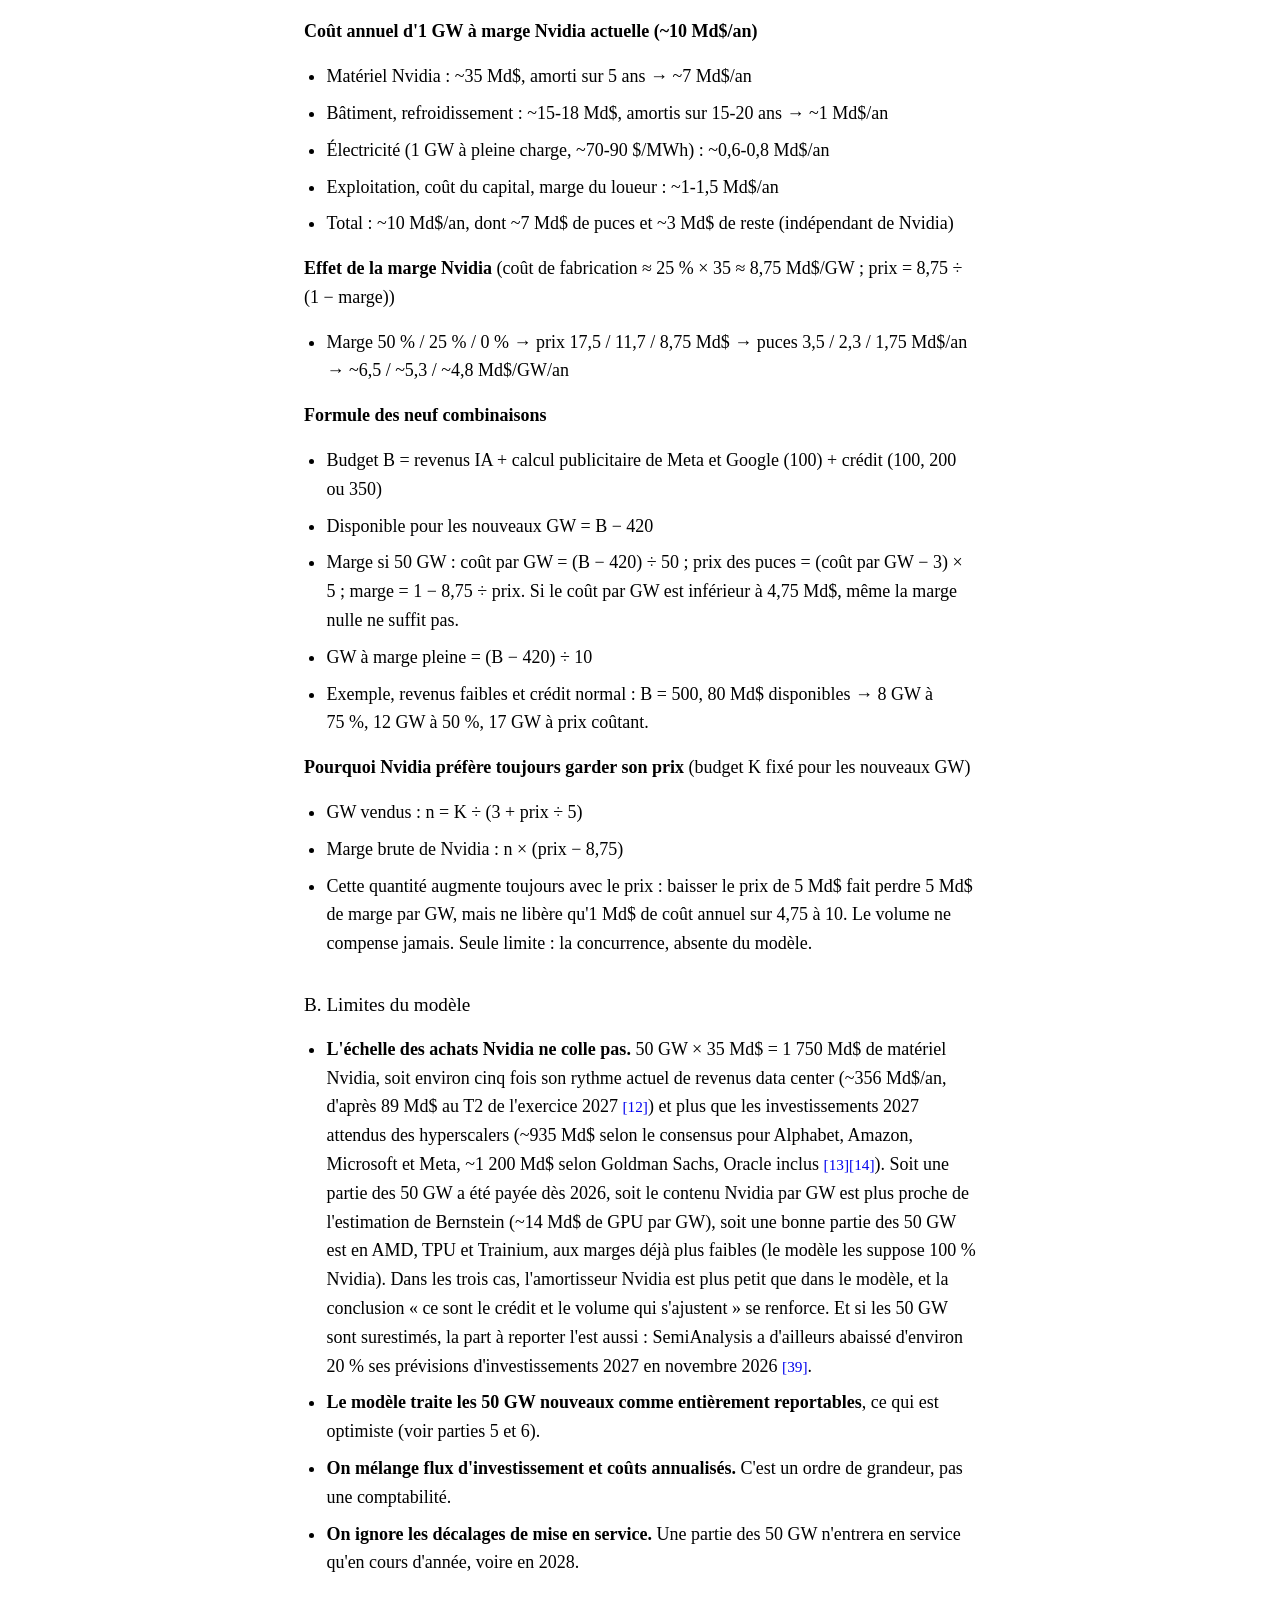
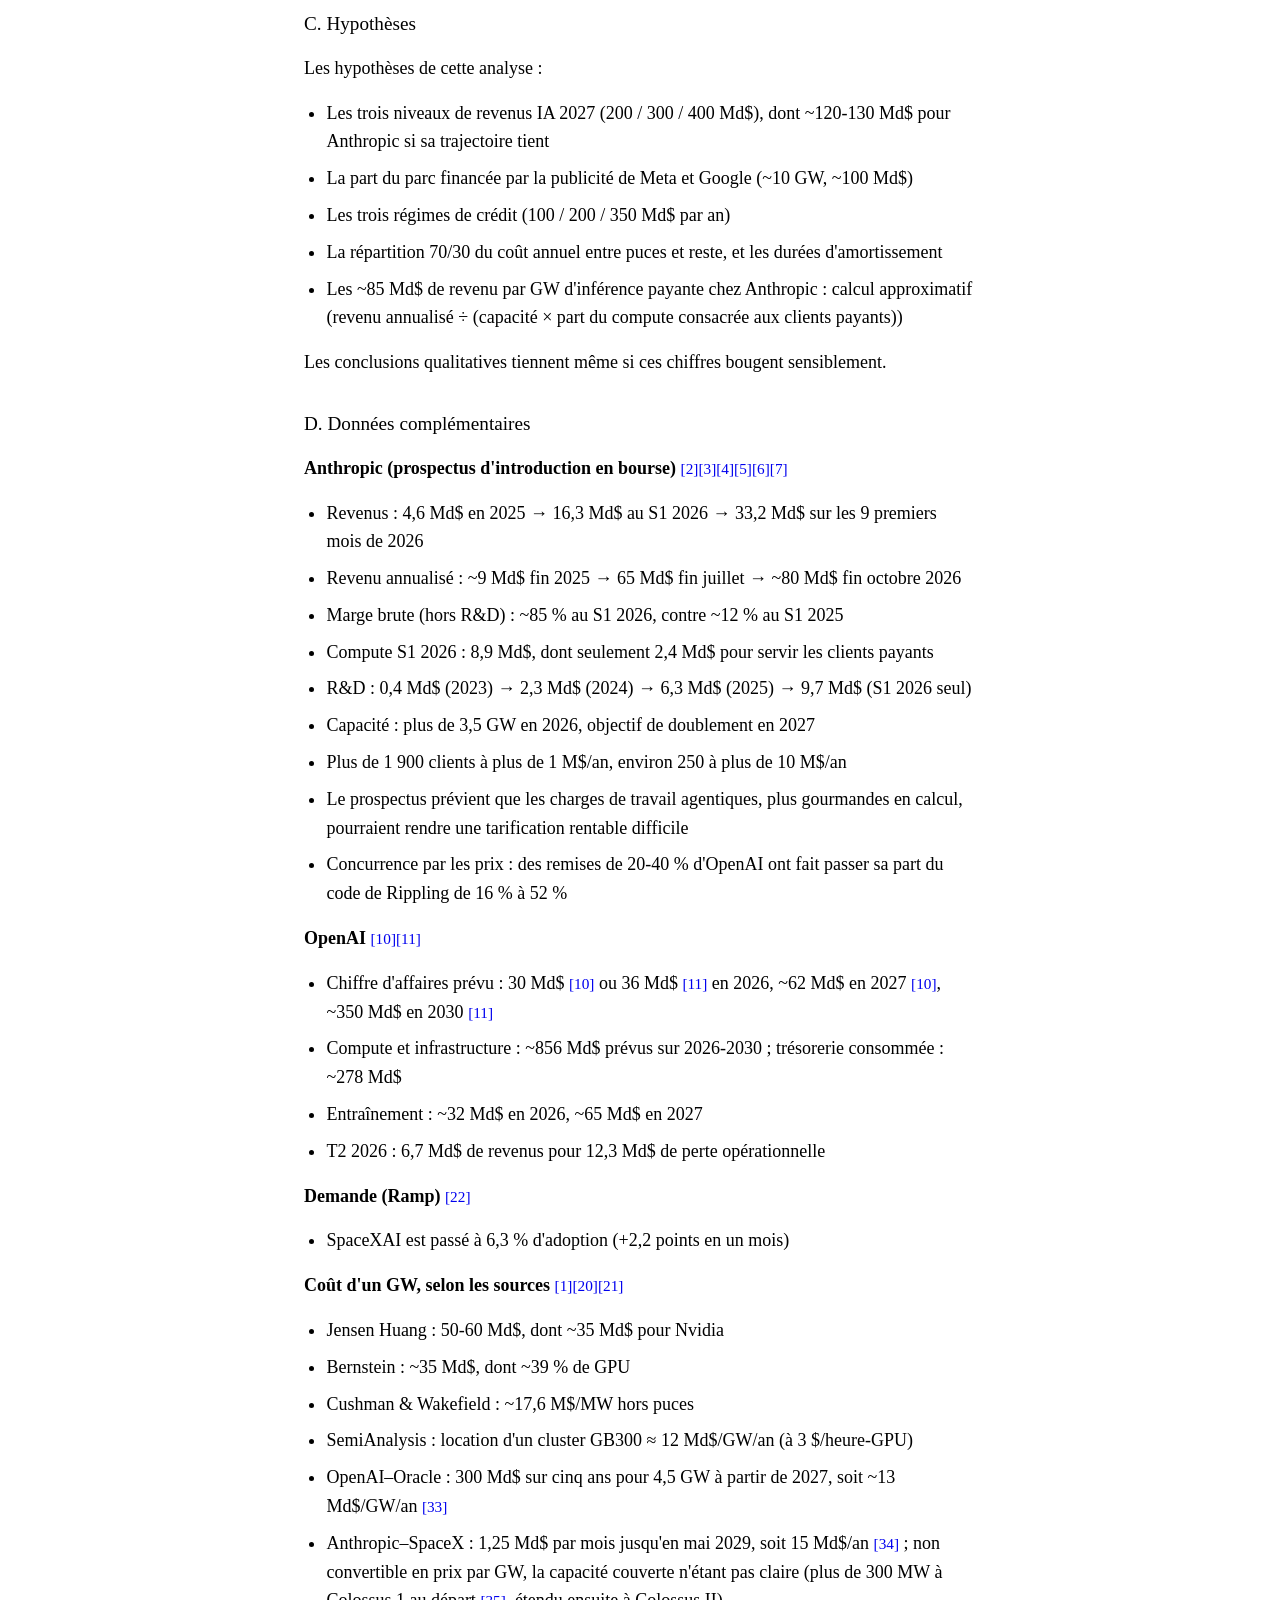
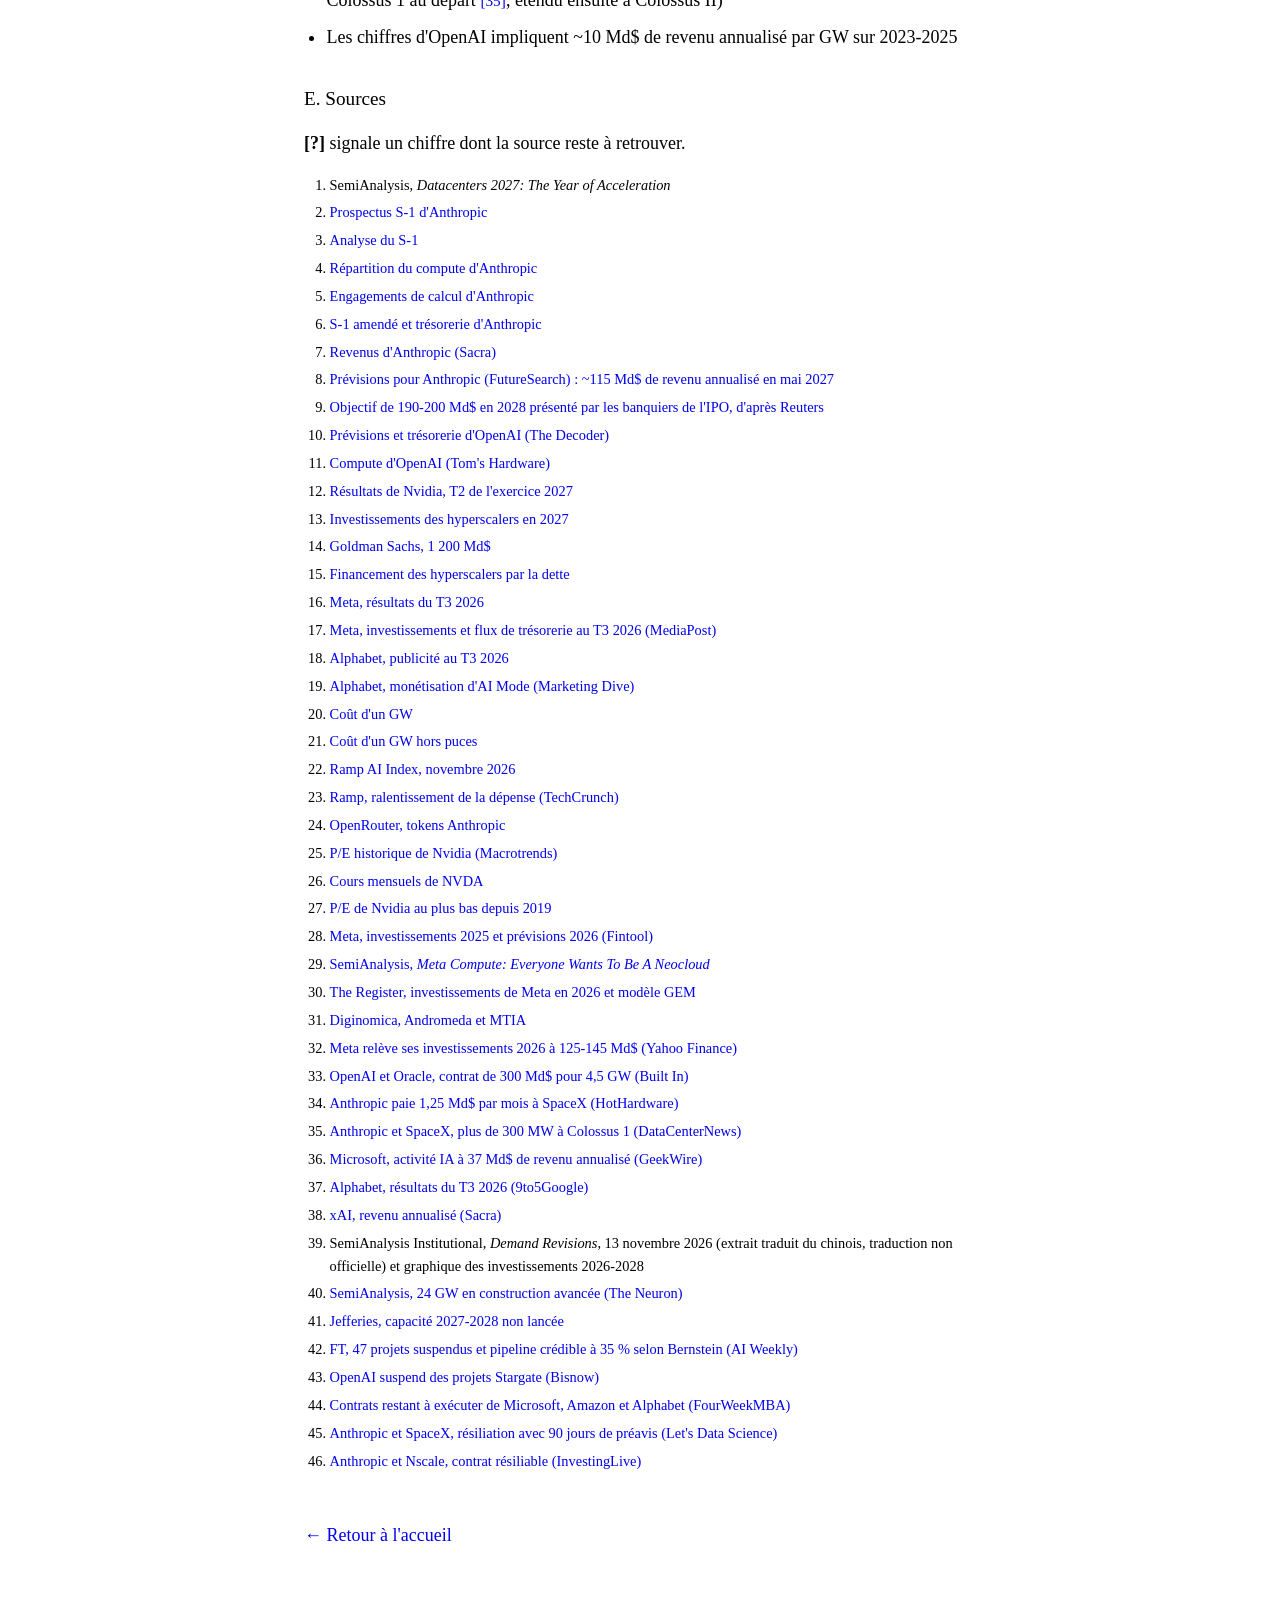
==== commit 5e8c3f91: "Scenario grid: units in headers, dash for no feasible margin Co-Authored-By: Claude Opus 5.5 <norepl" ====
--- a/posts/surinvestissement-ia.html
+++ b/posts/surinvestissement-ia.html
@@ -133,14 +133,14 @@
 <h1>4. Quatre scénarios pour 2027</h1>
 <p>En croisant les trois niveaux de revenus et les trois régimes de crédit (calcul publicitaire de Meta et Google fixé à 100 Md$), on obtient neuf budgets. Chaque case donne <strong>le nombre de GW finançables si Nvidia garde sa marge de 75 %</strong>, puis <strong>la marge maximale qui permettrait de construire les 50 GW</strong> :</p>
 <div class="table-wrap"><table class="grid">
-<caption>Nouveaux GW finançables en 2027 si Nvidia garde sa marge de 75 % ; entre parenthèses, la marge maximale qui permettrait de construire les 50 GW (« aucune » : même à prix coûtant, c'est impossible).</caption>
-<thead><tr><th></th><th>Crédit fermé (~100)</th><th>Crédit normal (~200)</th><th>Crédit ouvert (~350)</th></tr></thead>
-<tbody>
-<tr><th>Revenus faibles (~200)</th><td class="p">Parc existant non couvert</td><td class="m">8 GW<br><span>(aucune)</span></td><td class="i">23 GW<br><span>(aucune)</span></td></tr>
-<tr><th>Revenus centraux (~300)</th><td class="m">8 GW<br><span>(aucune)</span></td><td class="p"><strong>18 GW</strong><br><span>(aucune)</span></td><td class="m">33 GW<br><span>(51 %)</span></td></tr>
-<tr><th>Revenus forts (~400)</th><td class="i">18 GW<br><span>(aucune)</span></td><td class="m">28 GW<br><span>(33 %)</span></td><td class="p">43 GW<br><span>(69 %)</span></td></tr>
+<caption>Nouveaux GW finançables en 2027 si Nvidia garde sa marge de 75 % ; entre parenthèses, la marge maximale qui permettrait de construire les 50 GW (— : impossible même à prix coûtant).</caption>
+<thead><tr><th></th><th>Crédit fermé<br><span class="u">~100 Md$/an</span></th><th>Crédit normal<br><span class="u">~200 Md$/an</span></th><th>Crédit ouvert<br><span class="u">~350 Md$/an</span></th></tr></thead>
+<tbody>
+<tr><th>Revenus faibles<br><span class="u">~200 Md$/an</span></th><td class="p">Parc existant non couvert</td><td class="m">8 GW<br><span>—</span></td><td class="i">23 GW<br><span>—</span></td></tr>
+<tr><th>Revenus centraux<br><span class="u">~300 Md$/an</span></th><td class="m">8 GW<br><span>—</span></td><td class="p"><strong>18 GW</strong><br><span>—</span></td><td class="m">33 GW<br><span>(51 %)</span></td></tr>
+<tr><th>Revenus forts<br><span class="u">~400 Md$/an</span></th><td class="i">18 GW<br><span>—</span></td><td class="m">28 GW<br><span>(33 %)</span></td><td class="p">43 GW<br><span>(69 %)</span></td></tr>
 </tbody></table></div>
-<p class="legend">Probabilité de la combinaison&nbsp;: <span class="item"><span class="sw p"></span>probable</span> <span class="item"><span class="sw m"></span>possible</span> <span class="item"><span class="sw i"></span>peu probable</span><br><span class="unit">Revenus et crédit en Md$ par an.</span></p>
+<p class="legend">Probabilité de la combinaison&nbsp;: <span class="item"><span class="sw p"></span>probable</span> <span class="item"><span class="sw m"></span>possible</span> <span class="item"><span class="sw i"></span>peu probable</span></p>
 <p>La grille se lit en diagonale : <strong>un cran de crédit vaut à peu près un cran de revenus</strong>. Mais les deux ne sont pas indépendants : les prêteurs financent les revenus attendus, qu'ils extrapolent de la croissance actuelle. Les cases foncées (revenus faibles et crédit ouvert, revenus forts et crédit fermé) sont donc peu probables, sauf choc extérieur. Le seul écart plausible à la diagonale est un crédit en avance sur les revenus, parce qu'il anticipe dans l'euphorie et se retire d'un coup à la déception. Les neuf cases se regroupent en quatre scénarios :</p>
 <div class="table-wrap"><table>
 <thead>
--- a/posts/surinvestissement-ia.css
+++ b/posts/surinvestissement-ia.css
@@ -239,3 +239,9 @@
     .legend .unit {
       color: var(--muted);
     }
+
+    table.grid th .u {
+      font-weight: 400;
+      color: var(--muted);
+      font-size: 0.85rem;
+    }
